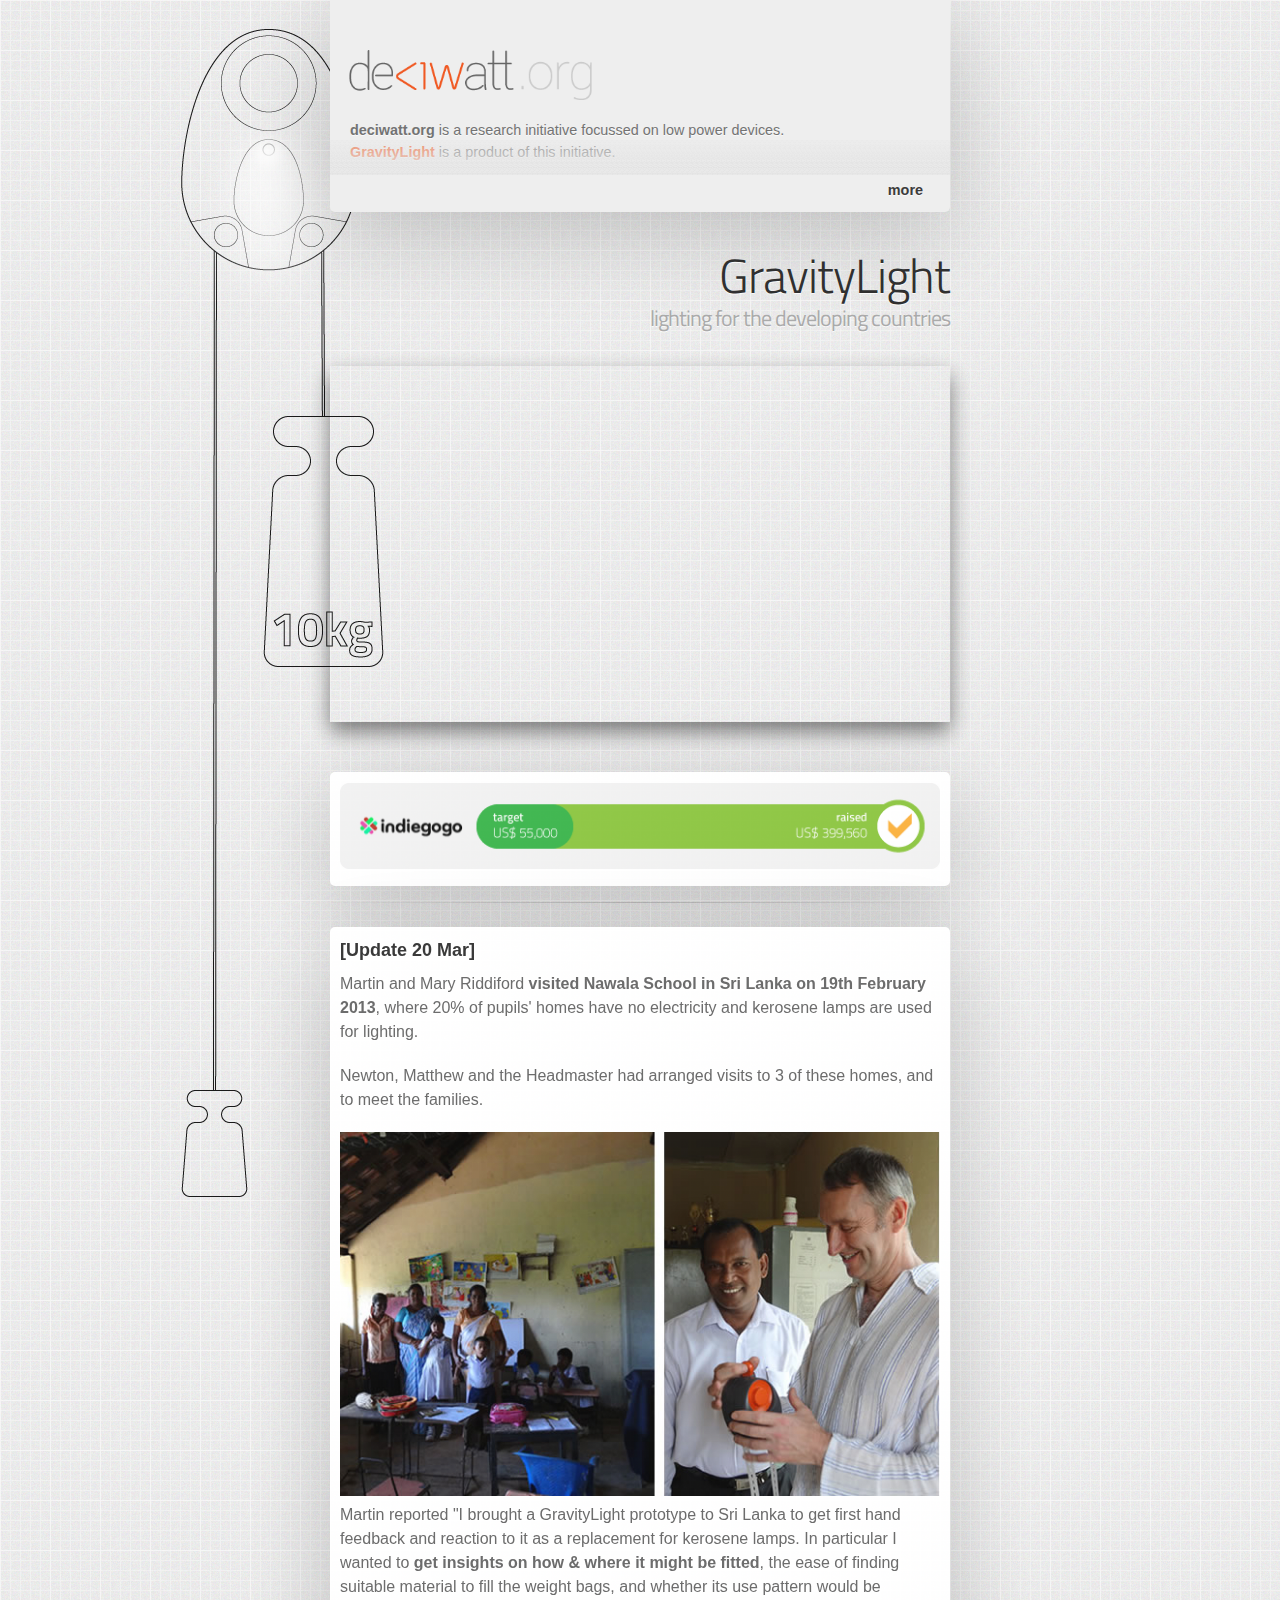
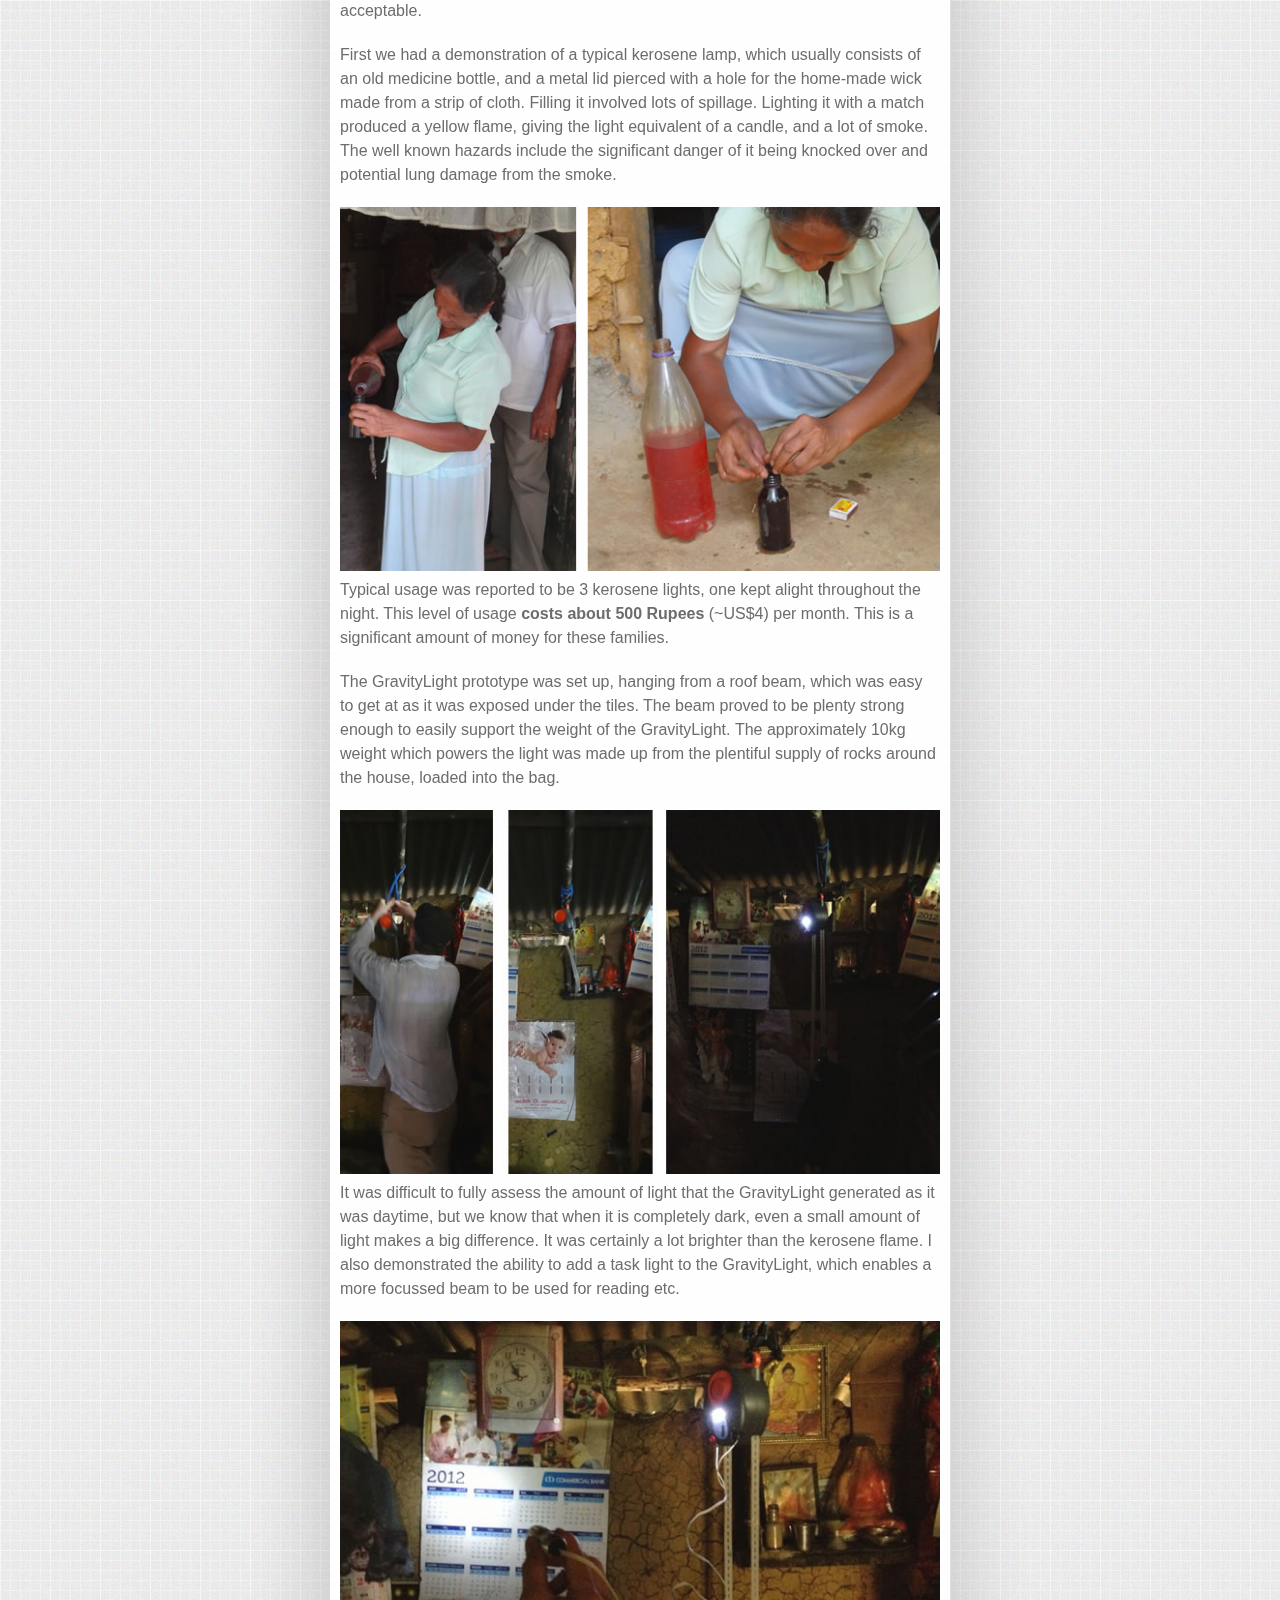
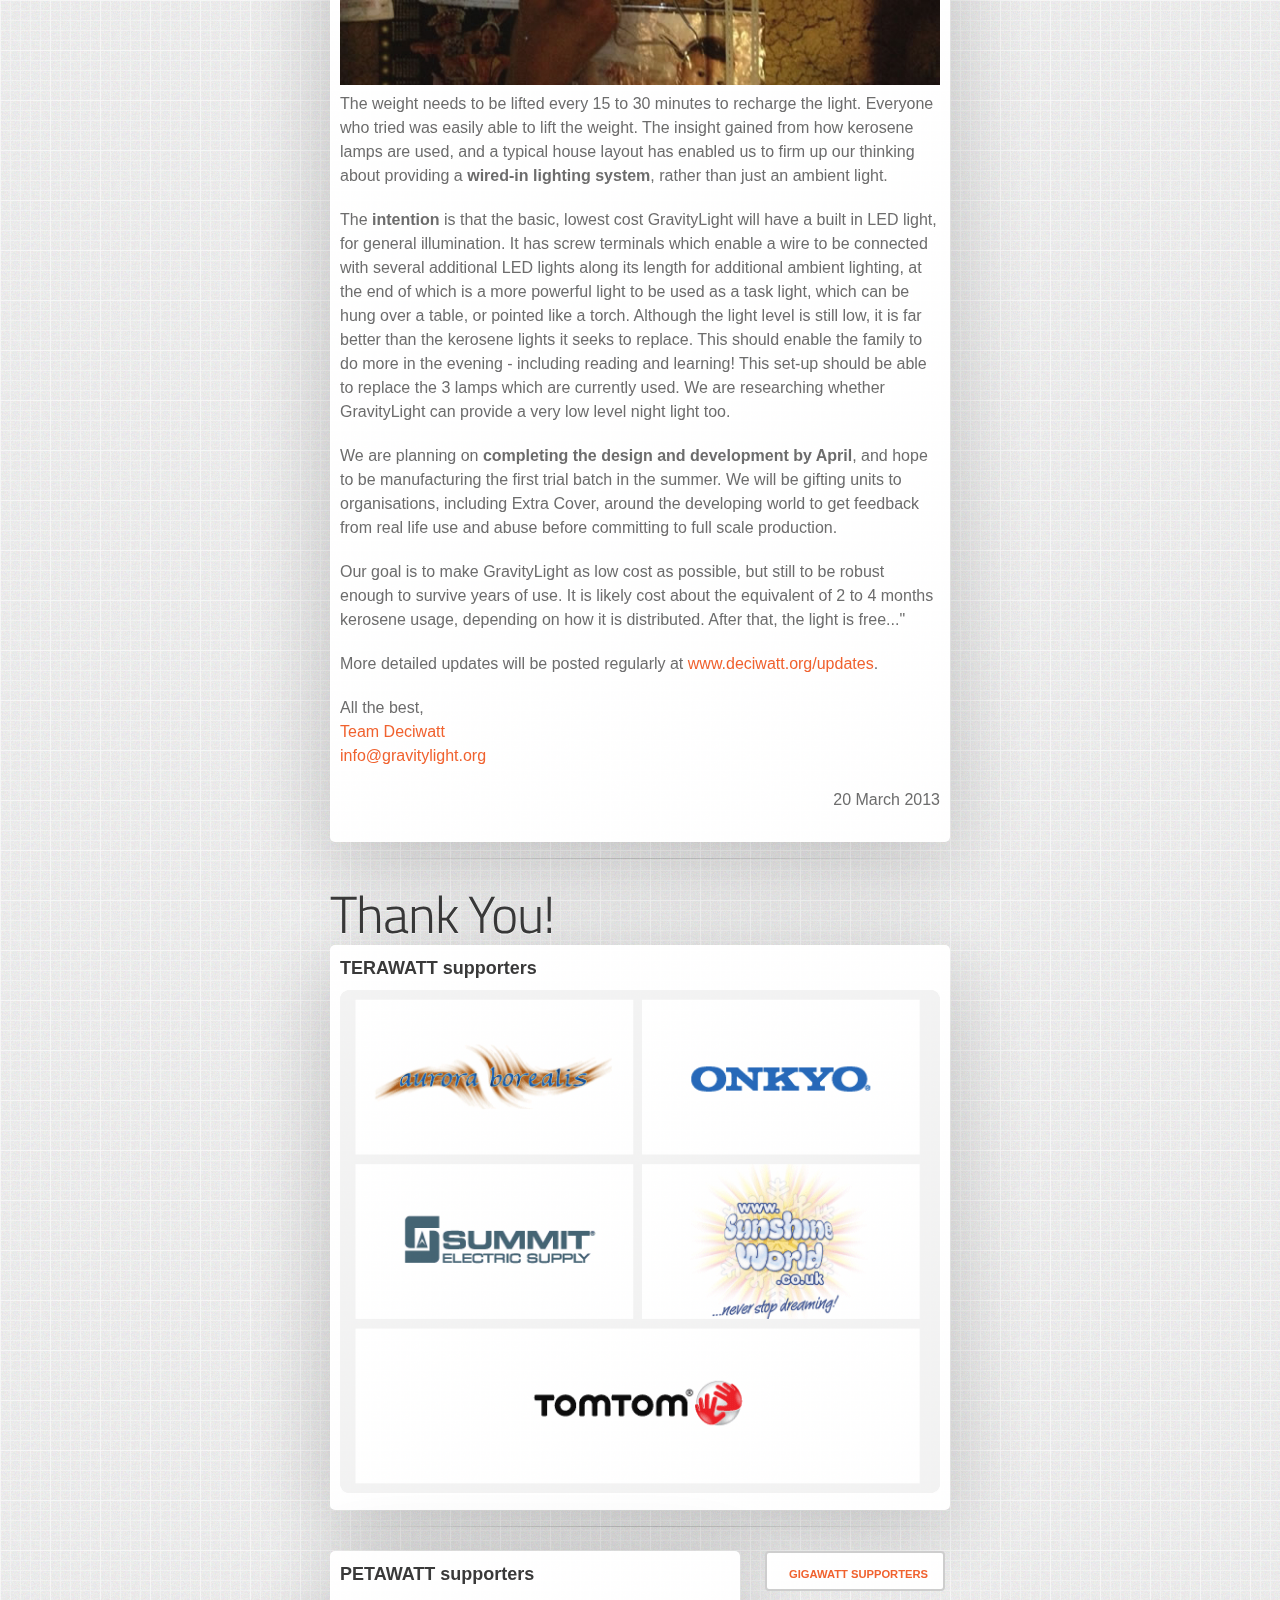
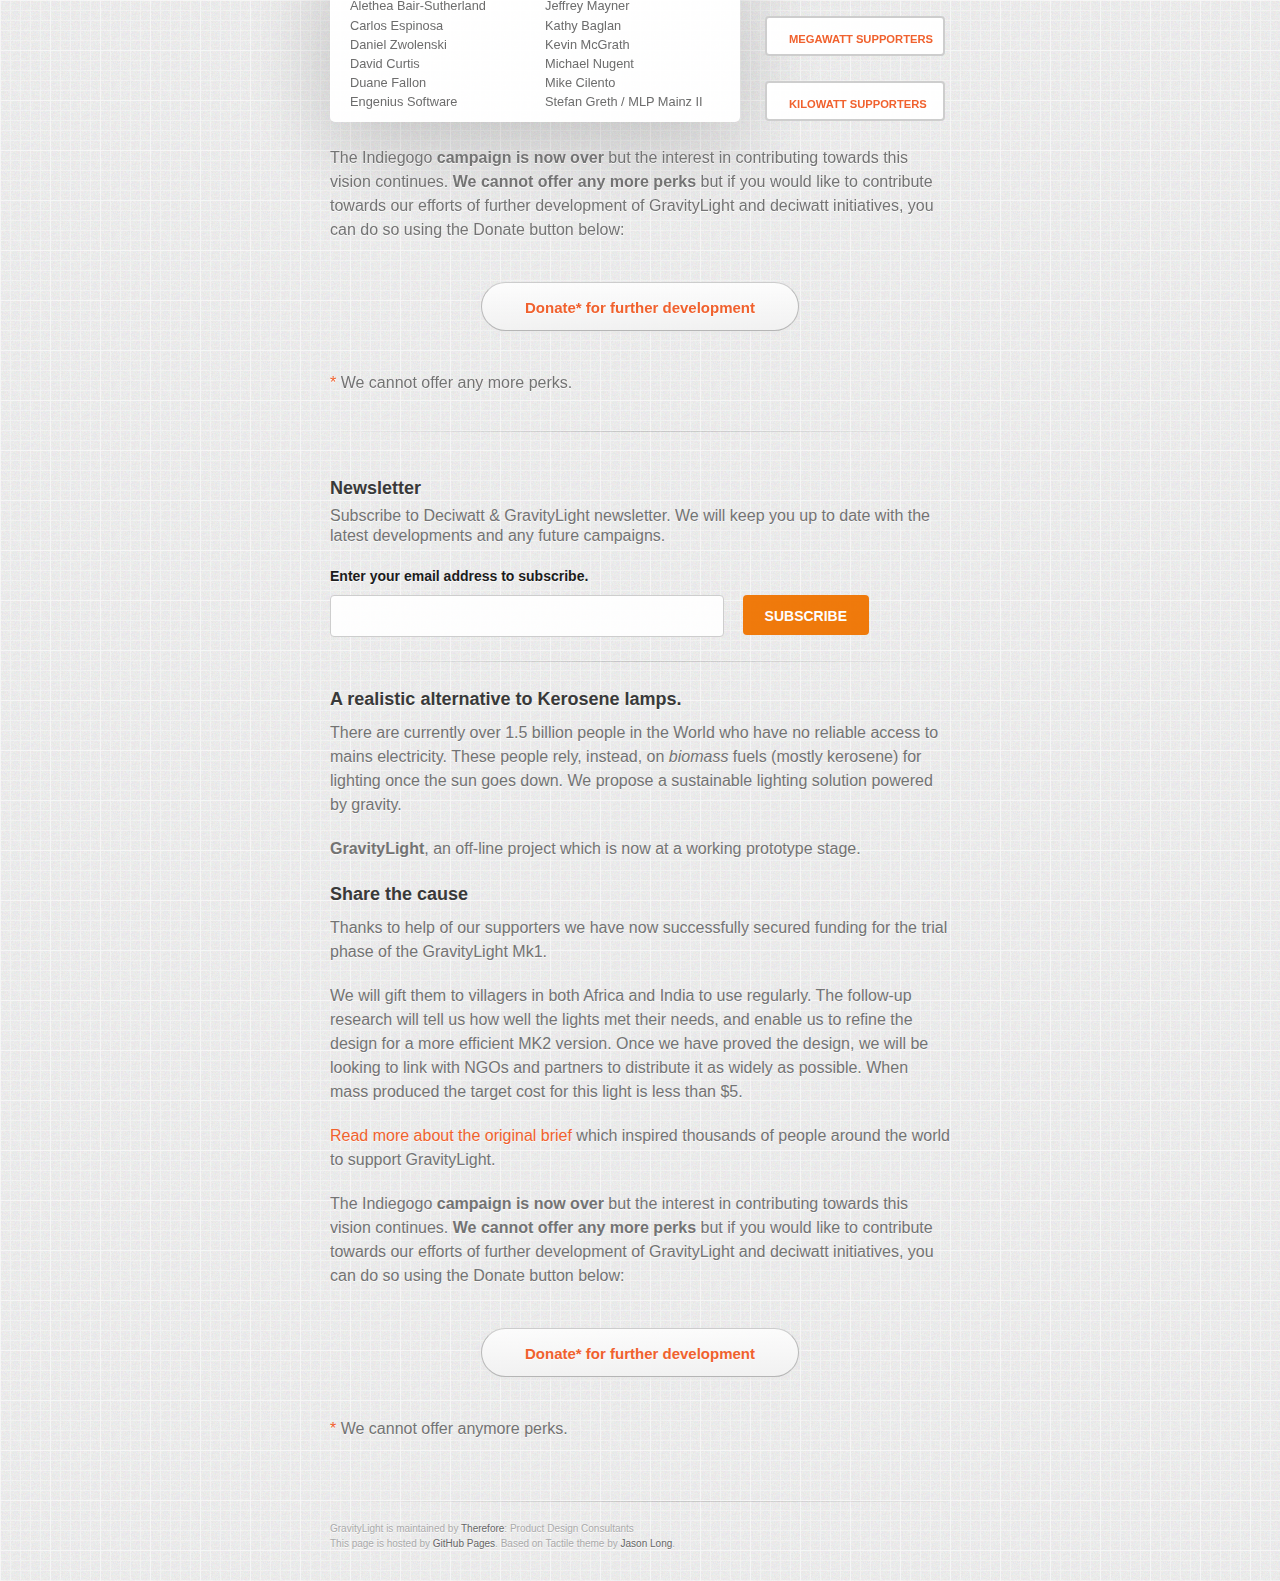
==== index.html @ efeec6ea "in Sri Lanka" ====
<!DOCTYPE html>
<html>
  <head>
    <meta charset='utf-8'>

    <meta name="description" content="There are currently over 1.5 billion people in the World who have no reliable access to mains electricity. GravityLight aims to tackle this problem and with your support it can become reality.">
    <meta name="keywords" content="gravity light, gravitylight, deciwatt, low power, kickstarter, electricity, kerosene, lamp, lighting, light, koomey law, therefore, design">

    <link rel="icon" type="image/png" href="/images/favicon.png" />

    <meta http-equiv="X-UA-Compatible" content="chrome=1">
    <meta name="viewport" content="width=device-width, initial-scale=1, maximum-scale=1">

    <link href='http://fonts.googleapis.com/css?family=Titillium+Web:400,300,600,700' rel='stylesheet' type='text/css'>
    <link rel="stylesheet" type="text/css" href="/stylesheets/stylesheet.css" media="screen" />
    <link rel="stylesheet" type="text/css" href="/stylesheets/pygment_trac.css" media="screen" />
    <link rel="stylesheet" type="text/css" href="/stylesheets/print.css" media="print" />
    <!--[if lt IE 9]>
    <script src="//html5shiv.googlecode.com/svn/trunk/html5.js"></script>
    <![endif]-->
    <title>GravityLight, lighting for the developing countries</title>

    <script type="text/javascript">var switchTo5x=false;</script>
    <script type="text/javascript" src="http://w.sharethis.com/button/buttons.js"></script>
    <script type="text/javascript">stLight.options({publisher: "ur-1943910b-db81-8f7d-c5dc-3d98e5d066e1"});</script>
  </head>

  <body class="bg2">
  <div id="fb-root"></div>
    <script>(function(d, s, id) {
      var js, fjs = d.getElementsByTagName(s)[0];
      if (d.getElementById(id)) return;
      js = d.createElement(s); js.id = id;
      js.src = "//connect.facebook.net/en_GB/all.js#xfbml=1";
      fjs.parentNode.insertBefore(js, fjs);
    }(document, 'script', 'facebook-jssdk'));</script>
    
    <div id="container">
      <div class="inner">
        
        <div id="deciwatt_header">
                <a href="http://www.deciwatt.org"><img src="/images/deciwatt_logo.png" alt="Deciwatt logo" height="50" /></a>
                <section>
                    <div class="expandable">
                        <p><strong>deciwatt.org</strong> is a research initiative focussed on low power devices.<br /><a href="/#gravitylight"><strong>GravityLight</strong></a> is a product of this initiative.</p>
		                <p>We envisage other projects which bring together <span class="underline"><strong>low-power</strong> electronics with <strong>off-grid</strong> energy generation</span> to connect the unconnected. Access to the world's knowledge via the internet, peer to peer communication and education are possible for these people using today's electronics, if built from the ground up.</p>
                        <p><strong>deciwatt.org</strong> is our initiative to try to make this happen through our existing network of clients, and connections to groups who share our hopes for GravityLight.</p>
                        <p><a href="http://therefore.com"><em><strong>therefore</strong></em></a> has over 20 years of experience in designing and developing handheld computing and communication products for a host of pioneers including Psion, Toshiba, NEC, TomTom, Inmarsat, ICO, Sepura, Racal Acoustics, Voller energy etc. We work at the heart of an industry which is driven by Moore's law. However there is another less known parallel trend, called Koomey's law.</p>
                        <blockquote><a href="http://en.wikipedia.org/wiki/Koomey%27s_law">Koomey's law</a> describes a long-term trend in the history of computing hardware. The number of computations per joule of energy dissipated has been doubling approximately every 1.57 years. This trend has been remarkably stable since the 1950s (R2 of over 98%) and has actually been somewhat faster than Moore’s law. Jonathan Koomey articulated the trend as follows: “at a fixed computing load, the amount of battery you need will fall by a factor of two every year and a half.”<sup>[<a href="http://en.wikipedia.org/wiki/Koomey%27s_law">1</a>]</sup></blockquote>
                        <p>Many would say that this trend just keeps pace with the increasing sophistication of computing. However it also has a flip side. It means that relatively simple devices progressively need less energy to run. Similar efficiencies have been seen in radio communication too, opening up the possibility of low cost, off-grid computing and communication equipment. </p>
                        <p>Our vision has evolved from two self-funded projects exploring low power opportunities and solutions for the developing world. The first was the <strong>Talking Stick</strong> project, presented to Cambridge Wireless as a concept to bring communication to the unconnected. The second is <a href="/#gravitylight"><strong>GravityLight</strong></a>, an off-line project which is now at a working prototype stage, seeking funding via Indiegogo.</p>
		        <div class="gradient"></div>
	        </div>
	        <div class="read-more"></div>
                </section>
        </div>

        <header id="gravitylight">
          <h1>GravityLight</h1>
          <h2>lighting for the developing countries</h2>
        </header>

        <section class="clearfix">
            <div class="video">
               <iframe src="http://player.vimeo.com/video/53588182" class="shadow" width="400" height="230" frameborder="0" webkitAllowFullScreen mozallowfullscreen allowFullScreen></iframe>
            </div>
        </section>

        <section class="clearfix notice">
            <img src="/images/indiegogotarget.png" />
        </section>
          <hr>

        <section class="clearfix notice">
            <h3>[Update 20 Mar]</h3>
            <p>Martin and Mary Riddiford <strong>visited Nawala School in Sri Lanka on 19th February 2013</strong>, where 20% of pupils' homes have no electricity and kerosene lamps are used for lighting.</p>

            <p>Newton, Matthew and the Headmaster had arranged visits to 3 of these homes, and to meet the families.</p>
            
            <img src="/images/martin_srilanka01.jpg" />

            <p>Martin reported "I brought a GravityLight prototype to Sri Lanka to get first hand feedback and reaction to it as a replacement for kerosene lamps. In particular I wanted to <strong>get insights on how & where it might be fitted</strong>, the ease of finding suitable material to fill the weight bags, and whether its use pattern would be acceptable. </p>

            <p>First we had a demonstration of a typical kerosene lamp, which usually consists of an old medicine bottle, and a metal lid pierced with a hole for the home-made wick made from a strip of cloth. Filling it involved lots of spillage. Lighting it with a match produced a yellow flame, giving the light equivalent of a candle, and a lot of smoke. The well known hazards include the significant danger of it being knocked over and potential lung damage from the smoke.</p>

            <img src="/images/martin_srilanka02.jpg" />

            <p>Typical usage was reported to be 3 kerosene lights, one kept alight throughout the night. This level of usage <strong>costs about 500 Rupees</strong> (~US$4) per month. This is a significant amount of money for these families.</p>

            <p>The GravityLight prototype was set up, hanging from a roof beam, which was easy to get at as it was exposed under the tiles. The beam proved to be plenty strong enough to easily support the weight of the GravityLight. The approximately 10kg weight which powers the light was made up from the plentiful supply of rocks around the house, loaded into the bag.</p>

            <img src="/images/martin_srilanka03.jpg" />

            <p>It was difficult to fully assess the amount of light that the GravityLight generated as it was daytime, but we know that when it is completely dark, even a small amount of light makes a big difference. It was certainly a lot brighter than the kerosene flame. I also demonstrated the ability to add a task light to the GravityLight, which enables a more focussed beam to be used for reading etc. </p>

            <img src="/images/martin_srilanka04.jpg" />

            <p>The weight needs to be lifted every 15 to 30 minutes to recharge the light. Everyone who tried was easily able to lift the weight. The insight gained from how kerosene lamps are used, and a typical house layout has enabled us to firm up our thinking about providing a <strong>wired-in lighting system</strong>, rather than just an ambient light.</p>

            <p>The <strong>intention</strong> is that the basic, lowest cost GravityLight will have a built in LED light, for general illumination. It has screw terminals which enable a wire to be connected with several additional LED lights along its length for additional ambient lighting, at the end of which is a more powerful light to be used as a task light, which can be hung over a table, or pointed like a torch. Although the light level is still low, it is far better than the kerosene lights it seeks to replace. This should enable the family to do more in the evening - including reading and learning! This set-up should be able to replace the 3 lamps which are currently used. We are researching whether GravityLight can provide a very low level night light too.</p>

            <p>We are planning on <strong>completing the design and development by April</strong>, and hope to be manufacturing the first trial batch in the summer. We will be gifting units to organisations, including Extra Cover, around the developing world to get feedback from real life use and abuse before committing to full scale production.</p>

            <p>Our goal is to make GravityLight as low cost as possible, but still to be robust enough to survive years of use. It is likely cost about the equivalent of 2 to 4 months kerosene usage, depending on how it is distributed. After that, the light is free..."</p>

            <p>More detailed updates will be posted regularly at <a href="/updates/">www.deciwatt.org/updates</a>.</p>

            <p>All the best,<br />
            <a href="mailto:info@gravitylight.org">Team Deciwatt<br />info@gravitylight.org</a><br />
            </p>

            <p style="text-align: right">20 March 2013</p>
        </section>

          <hr>

        <section id="thanks">
          <h1>Thank You!</h1>
        </section>


        <section class="clearfix notice">
            <h3>TERAWATT supporters</h3>
            <img src="/images/terawatts.png" />
        </section>
         <hr>
        <section class="clearfix">
            <div style="width: 390px; float:left;" class="notice">
            <h3>PETAWATT supporters</h3>
                <div class="t2_columns">
                    Alethea Bair-Sutherland	 <br />
                    Carlos Espinosa	 <br />
                    Daniel Zwolenski	 <br />
                    David Curtis	 <br />
                    Duane Fallon	 <br />
                    Engenius Software	 <br />
                    Jeffrey Mayner	 <br />
                    Kathy Baglan	 <br />
                    Kevin McGrath	 <br />
                    Michael Nugent	 <br />
                    Mike Cilento	 <br />
                    Stefan Greth / MLP Mainz II	 <br />

                </div>
            </div>

            <a href="/gigawatt.html#supporters"><button class="button_sub" style="float:right; margin-bottom: 25px; width: 180px; border: 2px solid #CCC; background: #FFF; color: #F15A24; font-size: .7em;" type="submit">GIGAWATT supporters</button></a>
            <a href="/megawatt.html#supporters"><button class="button_sub" style="float:right; margin-bottom: 25px; width: 180px; border: 2px solid #CCC; background: #FFF; color: #F15A24; font-size: .7em;" type="submit">MEGAWATT supporters</button></a>
            <a href="/kilowatt.html#supporters"><button class="button_sub" style="float:right; margin-bottom: 25px; width: 180px; border: 2px solid #CCC; background: #FFF; color: #F15A24; font-size: .7em;" type="submit">KILOWATT supporters</button></a>
        </section>
        
        <section id="buttons" class="clearfix">
           <p>The Indiegogo <strong>campaign is now over</strong> but the interest in contributing towards this vision continues. <strong>We cannot offer any more perks</strong> but if you would like to contribute towards our efforts of further development of GravityLight and deciwatt initiatives, you can do so using the Donate button below:</p>
          <a href="https://www.paypal.com/cgi-bin/webscr?cmd=_s-xclick&hosted_button_id=DQF5HCRWQ7R7Q" class="button" id="donate"><span>Donate* for further development</span></a>
            <p><a href="#">*</a> We cannot offer any more perks.</p>
        </section>

        <hr>

        <section id="subscribe">
            
                <form id="subscribe-form" method="post" action="https://tinyletter.com/thereforedesign">
                    <h3>Newsletter</h3>
                    <p>Subscribe to Deciwatt &amp; GravityLight newsletter. We will keep you up to date with the latest developments and any future campaigns.</p>
                    <label for="email">Enter your email address to subscribe.</label>
                    <div class="email-group">
                        <input type="email" id="email" name="email" value="">
                        <button class="button_sub" type="submit">Subscribe</button>
                    </div>
                    
                    
                </form>
        </section>

        <hr>

        <section>
          <h3>A realistic alternative to Kerosene lamps.</h3>

            <p>There are currently over 1.5 billion people in the World who have no reliable access to mains electricity. These people rely, instead, on <em>biomass</em> fuels (mostly kerosene) for lighting once the sun goes down. We propose a sustainable lighting solution powered by gravity.</p>

            <p><strong>GravityLight</strong>, an off-line project which is now at a working prototype stage.</p>

            <h3>Share the cause</h3>

            <p>Thanks to help of our supporters we have now successfully secured funding for the trial phase of the GravityLight Mk1.</p>
            <p>We will gift them to villagers in both Africa and India to use regularly. The follow-up research will tell us how well the lights met their needs, and enable us to refine the design for a more efficient MK2 version. Once we have proved the design, we will be looking to link with NGOs and partners to distribute it as widely as possible. When mass produced the target cost for this light is less than $5.</p>
            <p><a href="/campaignbrief.html">Read more about the original brief</a> which inspired thousands of people around the world to support GravityLight.</p>

        </section>

        <section id="buttons" class="clearfix">
           <p>The Indiegogo <strong>campaign is now over</strong> but the interest in contributing towards this vision continues. <strong>We cannot offer any more perks</strong> but if you would like to contribute towards our efforts of further development of GravityLight and deciwatt initiatives, you can do so using the Donate button below:</p>
          <a href="https://www.paypal.com/cgi-bin/webscr?cmd=_s-xclick&hosted_button_id=DQF5HCRWQ7R7Q" class="button" id="donate"><span>Donate* for further development</span></a>
          <p><a href="#">*</a> We cannot offer anymore perks.</p>

        </section>


        <footer>
          GravityLight is maintained by <a href="http://therefore.co.uk">Therefore</a>: Product Design Consultants<br>
          This page is hosted by <a href="http://pages.github.com">GitHub Pages</a>. Based on Tactile theme by <a href="http://twitter.com/jasonlong">Jason Long</a>.
        </footer>

        <script type="text/javascript">
                var gaJsHost = (("https:" == document.location.protocol) ? "https://ssl." : "http://www.");
                document.write(unescape("%3Cscript src='" + gaJsHost + "google-analytics.com/ga.js' type='text/javascript'%3E%3C/script%3E"));
                </script>
                <script type="text/javascript">
                try {
                var pageTracker = _gat._getTracker("UA-36327755-1");
                pageTracker._trackPageview();
                } catch(err) {}
        </script>

        <script src="//ajax.googleapis.com/ajax/libs/jquery/1.8.3/jquery.min.js"></script>
        <script src="javascripts/fitvids.js"></script>
        <script>
            $(document).ready(function () {

                function goToByScroll(id) {
                    $('html,body').animate({ scrollTop: $("#" + id).offset().top }, 'slow');
                }

                // Target your .container, .wrapper, .post, etc.
                $(".video").fitVids();


                var slideHeight = 75; // px
	            var defHeight = $('.expandable').height();
	            if(defHeight >= slideHeight){
		            $('.expandable').css('height' , slideHeight + 'px');
		            $('.read-more').append('<a href="#">more</a>');
		            $('.gradient, .read-more').click(function(){
			            var curHeight = $('.expandable').height();
			            if(curHeight == slideHeight){
				            $('.expandable').animate({
				              height: defHeight
				            }, "normal");
				            $('.read-more a').html('Close');
				            $('.gradient').fadeOut();
			            }else{
				            $('.expandable').animate({
				              height: slideHeight
				            }, "normal");
				            $('.read-more a').html('more');
				            $('.gradient').fadeIn();
			            }
			            return false;
		            });
	            }
            });
        </script>

      </div>
    </div>
  </body>
</html>
---- stylesheets/stylesheet.css ----
/* http://meyerweb.com/eric/tools/css/reset/ 
   v2.0 | 20110126
   License: none (public domain)
*/
html, body, div, span, applet, object, iframe,
h1, h2, h3, h4, h5, h6, p, blockquote, pre,
a, abbr, acronym, address, big, cite, code,
del, dfn, em, img, ins, kbd, q, s, samp,
small, strike, strong, sub, sup, tt, var,
b, u, i, center,
dl, dt, dd, ol, ul, li,
fieldset, form, label, legend,
table, caption, tbody, tfoot, thead, tr, th, td,
article, aside, canvas, details, embed, 
figure, figcaption, footer, header, hgroup, 
menu, nav, output, ruby, section, summary,
time, mark, audio, video {
	margin: 0;
	padding: 0;
	border: 0;
	font-size: 100%;
	font: inherit;
	vertical-align: baseline;
}
/* HTML5 display-role reset for older browsers */
article, aside, details, figcaption, figure, 
footer, header, hgroup, menu, nav, section {
	display: block;
}
section {
    opacity: 0.95;
}
body {
	line-height: 1;
}
ol, ul {
	list-style: none;
}
blockquote, q {
	quotes: none;
}
blockquote:before, blockquote:after,
q:before, q:after {
	content: '';
	content: none;
}
table {
	border-collapse: collapse;
	border-spacing: 0;
}

.underline {
    border-bottom: 1px dotted #F15A24;
}

/* LAYOUT STYLES */
body {
  font-size: 1em;
  line-height: 1.5; 
  background: #e7e7e7 url(../images/body-bg.png) 0 0 repeat;
  font-family: 'Helvetica Neue', Helvetica, Arial, serif;
  text-shadow: 0 1px 0 rgba(255, 255, 255, 0.8);
  color: #6d6d6d;
}
.bg2 {
    background: #e7e7e7 url(../images/noisy_grid.png) 0 0 repeat;
}

a {
  color: #F15A24;
}
a:hover {
  color: #333;
}

#deciwatt_header {
    display: block;
    width: 100%;
    padding-top: 50px;
    padding-bottom: 5px;
    background-color: #EEE;
    border-radius: 0 0 5px 5px;
    box-shadow: 0 20px 90px rgba(0,0,0,.2);
    font-size: .9em;
}
#deciwatt_header p.intro { font-size: .7em;}
#deciwatt_header img {
    display: block;
    margin-left: 18px;
}
#deciwatt_header p {
    display: block;
    margin-left: 20px; margin-right: 20px;
    margin-top: 20px;
}
#deciwatt_header blockquote {
    padding: 0 20px;
    padding-left: 40px;
    border: 0px;
}
.notice {
    background-color: rgba(255,255,255,1);
    border-radius: 5px;
    box-shadow: 0 20px 90px rgba(0,0,0,.2);
    padding: 10px;
    color: #666;
    text-shadow: 0px #FFF;
}
.hightlight {
    color: #F15A24;
}
.t2_columns {
    margin: 0 10px 0 10px;
    -moz-column-count: 2;
    -moz-column-gap: 20px;
    -webkit-column-count: 2;
    -webkit-column-gap: 20px;
    column-count: 2;
    column-gap: 20px;
    font-size: .8em;
}
.t3_columns {
    margin: 0 10px 0 10px;
    -moz-column-count: 3;
    -moz-column-gap: 20px;
    -webkit-column-count: 3;
    -webkit-column-gap: 20px;
    column-count: 3;
    column-gap: 20px;
    font-size: .8em;
}
header {
  padding-top: 35px;
  padding-bottom: 25px;
}

header h1 {
  font-family: 'Titillium Web', 'Helvetica Neue', Helvetica, Arial, serif; font-weight: 300;
  letter-spacing: -1px;
  font-size: 48px;
  color: #303030;
  line-height: 1.2;
  text-align: right;
}

header h2 {
  letter-spacing: -1px;
  font-size: 22px;
  color: #aaa;
  line-height: 1.3;
  text-align: right;
  font-family: 'Titillium Web', 'Helvetica Neue', Helvetica, Arial, serif; font-weight: 400;
}

h1 {
  font-family: 'Titillium Web', 'Helvetica Neue', Helvetica, Arial, serif; font-weight: 300;
  letter-spacing: -1px;
  color: #303030;
  line-height: 1.2;
}

#container {
  background: transparent url(../images/highlight-bg.jpg) 50% 0 no-repeat;
  min-height: 595px;
}

#container {
    background: none;
    background: transparent url(../images/gravitylight_lines.png) no-repeat top center;
}

.inner {
  width: 620px;
  margin: 0 auto;
}

#container .inner img {
  max-width: 100%;
}

#downloads {
  margin-bottom: 40px;
}

#buttons {
    margin: 0 auto;
}
a.button {
  -moz-border-radius: 30px;
  -webkit-border-radius: 30px;                     
  border-radius: 30px;
  border-top: solid 1px #cbcbcb;
  border-left: solid 1px #b7b7b7;
  border-right: solid 1px #b7b7b7;
  border-bottom: solid 1px #b3b3b3;
  color:#F15A24;
  line-height: 25px;
  font-weight: bold;
  font-size: 15px;
  padding: 12px 8px 12px 8px;
  display: block;
  margin: 40px auto;
  width: 300px;
  background: #fdfdfd; /* Old browsers */
  background: -moz-linear-gradient(top,  #fdfdfd 0%, #f2f2f2 100%); /* FF3.6+ */
  background: -webkit-gradient(linear, left top, left bottom, color-stop(0%,#fdfdfd), color-stop(100%,#f2f2f2)); /* Chrome,Safari4+ */
  background: -webkit-linear-gradient(top,  #fdfdfd 0%,#f2f2f2 100%); /* Chrome10+,Safari5.1+ */
  background: -o-linear-gradient(top,  #fdfdfd 0%,#f2f2f2 100%); /* Opera 11.10+ */
  background: -ms-linear-gradient(top,  #fdfdfd 0%,#f2f2f2 100%); /* IE10+ */
  background: linear-gradient(top,  #fdfdfd 0%,#f2f2f2 100%); /* W3C */
  filter: progid:DXImageTransform.Microsoft.gradient( startColorstr='#fdfdfd', endColorstr='#f2f2f2',GradientType=0 ); /* IE6-9 */
  -webkit-box-shadow: 10px 10px 5px #888;
  -moz-box-shadow: 10px 10px 5px #888;
  box-shadow: 0px 1px 5px #e8e8e8;
  text-align: center;
}
a.button:hover {
  border-top: solid 1px #b7b7b7;
  border-left: solid 1px #b3b3b3;
  border-right: solid 1px #b3b3b3;
  border-bottom: solid 1px #b3b3b3;
  background: #fafafa; /* Old browsers */
  background: -moz-linear-gradient(top,  #fdfdfd 0%, #f6f6f6 100%); /* FF3.6+ */
  background: -webkit-gradient(linear, left top, left bottom, color-stop(0%,#fdfdfd), color-stop(100%,#f6f6f6)); /* Chrome,Safari4+ */
  background: -webkit-linear-gradient(top,  #fdfdfd 0%,#f6f6f6 100%); /* Chrome10+,Safari5.1+ */
  background: -o-linear-gradient(top,  #fdfdfd 0%,#f6f6f6 100%); /* Opera 11.10+ */
  background: -ms-linear-gradient(top,  #fdfdfd 0%,#f6f6f6 100%); /* IE10+ */
  background: linear-gradient(top,  #fdfdfd 0%,#f6f6f6, 100%); /* W3C */
  filter: progid:DXImageTransform.Microsoft.gradient( startColorstr='#fdfdfd', endColorstr='#f6f6f6',GradientType=0 ); /* IE6-9 */
}

a.button span {
  padding: 0 20px 0 20px;
  display: block;
  height: 23px;
  color: #F15A24;
} a.button:hover > span { color: #303030; }

#download-zip span {
  background: transparent url(../images/zip-icon.png) 12px 50% no-repeat;
}
#download-tar-gz span {
  background: transparent url(../images/tar-gz-icon.png) 12px 50% no-repeat;
}
#view-on-github span {
  background: transparent url(../images/octocat-icon.png) 12px 50% no-repeat;
}
#view-on-github {
  margin-right: 0;
}

code, pre {
  font-family: Monaco, "Bitstream Vera Sans Mono", "Lucida Console", Terminal;
  color: #222;
  margin-bottom: 30px;
  font-size: 14px;
}

code {
  background-color: #f2f2f2;
  border: solid 1px #ddd;
  padding: 0 3px;
}

pre {
  padding: 20px;
  background: #303030;
  color: #f2f2f2;
  text-shadow: none;
  overflow: auto;
}
pre code {
  color: #f2f2f2;
  background-color: #303030;
  border: none;
  padding: 0;
}

ul, ol, dl {
  margin-bottom: 20px;
}


/* COMMON STYLES */

hr {
  height: 1px;
  line-height: 1px;
  margin-top: 1em;
  padding-bottom: 1em;
  border: none;
  background: transparent url('../images/hr.png') 50% 0 no-repeat;
}

strong {
  font-weight: bold;
}

em {
  font-style: italic;
}

table {
  width: 100%;
  border: 1px solid #ebebeb;
}

th {
  font-weight: 500;
}

td {
  border: 1px solid #ebebeb;
  text-align: center; 
  font-weight: 300;
}

form {font:16px/20px 'Helvetica', Arial, sans-serif; display:block; padding:15px 0 10px 0; margin-top:15px;}
            label {clear:both; display:block; margin:8px 0; font-weight:bold; position:relative; line-height:150%; font-family:Helvetica; font-size: 14px; color: #333333;}
            .email-group input {display:block; float:left; width:60%; margin-right:3%; min-width:200px; padding:12px 10px; border:1px solid #ccc; -moz-border-radius:4px; border-radius:4px; -webkit-border-radius:4px; font-size:14px;}
            .email-group .button {width:30%; margin:0; min-width:75px;}
            
            .error, .errorText {margin:5px 0 0 0; padding:10px; font-size:14px; color:#6b0505; background-color:#f4bfbf;}
            .formstatus {margin-bottom:10px;}

            .success {background:#e4f3d4; font-size:14px; color:#5ca000; margin:10px 0; padding:10px; font-family:Georgia, 'Times New Roman', serif;;}
            .success a {color:#5ca000; text-decoration:underline;}

            .rounded {border-radius:4px; -moz-border-radius:4px; -webkit-border-radius:4px;}

            .byline {font-family:'Helvetica Neue', Helvetica, Arial, sans-serif; color:#111111;}
            .description, label, .fake-label {font-family:'Helvetica Neue', Helvetica, Arial, sans-serif; color:#111111;}
            .button_sub {font-family:Helvetica, Arial, sans-serif; color:#FFFFFF; background-color:#F07400;}

            .button_sub, .button-small {display:inline-block; white-space:nowrap; height:40px; line-height:42px; margin:0 5px 0 0; padding:0 22px; text-decoration:none; text-transform:uppercase; text-align:center; font-weight:bold; font-style:normal; font-size:14px; cursor:pointer; border:0; -moz-border-radius:4px; border-radius:4px; -webkit-border-radius:4px; vertical-align:top;}
            .button-small {float:none; display:inline-block; height:auto; line-height:18px !important; padding:2px 15px !important; font-size:11px !important;}
            .button_sub:hover, .button-small:hover{opacity:.8;}


/* GENERAL ELEMENT TYPE STYLES */

h1 {
  font-size: 52px;
} 

h2 {
  font-size: 22px;
  font-weight: bold;
  color: #303030;
  margin-bottom: 8px;
} 

h3 {
  color: #303030;
  font-size: 18px;
  font-weight: bold;
  margin-bottom: 8px;
} 
 
h4 {
  font-size: 16px;
  color: #303030;
  font-weight: bold;
} 

h5 {
  font-size: 1em;
  color: #303030;
} 

h6 {
  font-size: .8em;
  color: #303030;
} 

p {
  font-weight: 300;
  margin-bottom: 20px;
}
 
a {
  text-decoration: none;
}

p a {
  font-weight: 400;
}

blockquote {
    font-size: 0.9em;
    border-left: 10px solid #E9E9E9;
    margin: 30px 0;
    padding: 0 0 0 20px;
    font-family: 'Titillium Web', 'Helvetica Neue', Helvetica, Arial, serif;
    line-height: 1.5em;
    text-align: justify;
}

ul li {
  list-style: disc inside;
  padding-left: 20px;
}

ol li {
  list-style: decimal inside;
  padding-left: 3px;
}

dl dt {
  color: #303030;
}


.expandable {
position: relative;
padding: 0px;
overflow: hidden;
}
.expandable li {
    font-size: .9em;
}
.expandable h3 {
    color: #333;
}
.gradient {
width:100%;
height:35px;
background:url(../images/bg-gradient.png) repeat-x;
position:absolute;
bottom:0;
left:0;
cursor: pointer;
}
.read-more {
padding:5px;
color:#333;
cursor: pointer;
text-align: right;
}
.read-more a {
padding-right:22px;
background:url(images/icon-arrow.gif) no-repeat 100% 50%;
font-weight:bold;
text-decoration:none;
color:#333;
}
.read-more a:hover {color:#000;}

#float {
    position: fixed;
    margin-left: 640px;
    width: 224px;
    top: 160px;
    text-align: center;
}

footer {
  background: transparent url('../images/hr.png') 0 0 no-repeat;
  margin-top: 40px;
  padding-top: 20px;
  padding-bottom: 30px;
  font-size: 10px;
  color: #aaa;
}

footer a {
  color: #666;
}
footer a:hover {
  color: #444;
}

.soc-btn {
    padding: 3px 0px;
    font-size: 12px;
    margin-bottom: 10px;
    margin-right: 6px;
    text-decoration: none;
    color: #FFF;
    font-weight: bold;
    display: block;
    text-align: center;
    text-shadow: none;
    border-radius: 3px;
    float: left;
    width: 70px;
}
a.fb {
    background-color: #3B5998!important;
}
a.tw {
    background-color: #1daced!important;
}
a.gp {
    background-color: #DB4A39!important;
    margin-right: 0;
}

/* MISC */
.clearfix:after {
  clear: both;
  content: '.';
  display: block;
  visibility: hidden;
  height: 0;
}

.clearfix {display: inline-block;}
* html .clearfix {height: 1%;}
.clearfix {display: block;}

/* #Media Queries
================================================== */

/* Smaller than standard 960 (devices and browsers) */
@media only screen and (max-width: 959px) {}

/* Tablet Portrait size to standard 960 (devices and browsers) */
@media only screen and (min-width: 768px) and (max-width: 959px) {}

/* All Mobile Sizes (devices and browser) */
@media only screen and (max-width: 767px) {
  header {
    padding-top: 10px;
    padding-bottom: 10px;
  }
  #downloads {
    margin-bottom: 25px;
  }
  #download-zip, #download-tar-gz {
    display: none;
  }
  .inner {
    width: 94%;
    margin: 0 auto;
  }
}

/* Mobile Landscape Size to Tablet Portrait (devices and browsers) */
@media only screen and (min-width: 480px) and (max-width: 767px) {}

/* Mobile Portrait Size to Mobile Landscape Size (devices and browsers) */
@media only screen and (max-width: 479px) {}

.shadow {
    box-shadow: 0 10px 20px rgba(0,0,0,.5);
}
    .video { margin: 0 0 50px 0; }
---- stylesheets/pygment_trac.css ----
.highlight  { background: #ffffff; }
.highlight .c { color: #999988; font-style: italic } /* Comment */
.highlight .err { color: #a61717; background-color: #e3d2d2 } /* Error */
.highlight .k { font-weight: bold } /* Keyword */
.highlight .o { font-weight: bold } /* Operator */
.highlight .cm { color: #999988; font-style: italic } /* Comment.Multiline */
.highlight .cp { color: #999999; font-weight: bold } /* Comment.Preproc */
.highlight .c1 { color: #999988; font-style: italic } /* Comment.Single */
.highlight .cs { color: #999999; font-weight: bold; font-style: italic } /* Comment.Special */
.highlight .gd { color: #000000; background-color: #ffdddd } /* Generic.Deleted */
.highlight .gd .x { color: #000000; background-color: #ffaaaa } /* Generic.Deleted.Specific */
.highlight .ge { font-style: italic } /* Generic.Emph */
.highlight .gr { color: #aa0000 } /* Generic.Error */
.highlight .gh { color: #999999 } /* Generic.Heading */
.highlight .gi { color: #000000; background-color: #ddffdd } /* Generic.Inserted */
.highlight .gi .x { color: #000000; background-color: #aaffaa } /* Generic.Inserted.Specific */
.highlight .go { color: #888888 } /* Generic.Output */
.highlight .gp { color: #555555 } /* Generic.Prompt */
.highlight .gs { font-weight: bold } /* Generic.Strong */
.highlight .gu { color: #800080; font-weight: bold; } /* Generic.Subheading */
.highlight .gt { color: #aa0000 } /* Generic.Traceback */
.highlight .kc { font-weight: bold } /* Keyword.Constant */
.highlight .kd { font-weight: bold } /* Keyword.Declaration */
.highlight .kn { font-weight: bold } /* Keyword.Namespace */
.highlight .kp { font-weight: bold } /* Keyword.Pseudo */
.highlight .kr { font-weight: bold } /* Keyword.Reserved */
.highlight .kt { color: #445588; font-weight: bold } /* Keyword.Type */
.highlight .m { color: #009999 } /* Literal.Number */
.highlight .s { color: #d14 } /* Literal.String */
.highlight .na { color: #008080 } /* Name.Attribute */
.highlight .nb { color: #0086B3 } /* Name.Builtin */
.highlight .nc { color: #445588; font-weight: bold } /* Name.Class */
.highlight .no { color: #008080 } /* Name.Constant */
.highlight .ni { color: #800080 } /* Name.Entity */
.highlight .ne { color: #990000; font-weight: bold } /* Name.Exception */
.highlight .nf { color: #990000; font-weight: bold } /* Name.Function */
.highlight .nn { color: #555555 } /* Name.Namespace */
.highlight .nt { color: #000080 } /* Name.Tag */
.highlight .nv { color: #008080 } /* Name.Variable */
.highlight .ow { font-weight: bold } /* Operator.Word */
.highlight .w { color: #bbbbbb } /* Text.Whitespace */
.highlight .mf { color: #009999 } /* Literal.Number.Float */
.highlight .mh { color: #009999 } /* Literal.Number.Hex */
.highlight .mi { color: #009999 } /* Literal.Number.Integer */
.highlight .mo { color: #009999 } /* Literal.Number.Oct */
.highlight .sb { color: #d14 } /* Literal.String.Backtick */
.highlight .sc { color: #d14 } /* Literal.String.Char */
.highlight .sd { color: #d14 } /* Literal.String.Doc */
.highlight .s2 { color: #d14 } /* Literal.String.Double */
.highlight .se { color: #d14 } /* Literal.String.Escape */
.highlight .sh { color: #d14 } /* Literal.String.Heredoc */
.highlight .si { color: #d14 } /* Literal.String.Interpol */
.highlight .sx { color: #d14 } /* Literal.String.Other */
.highlight .sr { color: #009926 } /* Literal.String.Regex */
.highlight .s1 { color: #d14 } /* Literal.String.Single */
.highlight .ss { color: #990073 } /* Literal.String.Symbol */
.highlight .bp { color: #999999 } /* Name.Builtin.Pseudo */
.highlight .vc { color: #008080 } /* Name.Variable.Class */
.highlight .vg { color: #008080 } /* Name.Variable.Global */
.highlight .vi { color: #008080 } /* Name.Variable.Instance */
.highlight .il { color: #009999 } /* Literal.Number.Integer.Long */

.type-csharp .highlight .k { color: #0000FF }
.type-csharp .highlight .kt { color: #0000FF }
.type-csharp .highlight .nf { color: #000000; font-weight: normal }
.type-csharp .highlight .nc { color: #2B91AF }
.type-csharp .highlight .nn { color: #000000 }
.type-csharp .highlight .s { color: #A31515 }
.type-csharp .highlight .sc { color: #A31515 }
---- stylesheets/print.css ----
html, body, div, span, applet, object, iframe,
h1, h2, h3, h4, h5, h6, p, blockquote, pre,
a, abbr, acronym, address, big, cite, code,
del, dfn, em, img, ins, kbd, q, s, samp,
small, strike, strong, sub, sup, tt, var,
b, u, i, center,
dl, dt, dd, ol, ul, li,
fieldset, form, label, legend,
table, caption, tbody, tfoot, thead, tr, th, td,
article, aside, canvas, details, embed, 
figure, figcaption, footer, header, hgroup, 
menu, nav, output, ruby, section, summary,
time, mark, audio, video {
  margin: 0;
  padding: 0;
  border: 0;
  font-size: 100%;
  font: inherit;
  vertical-align: baseline;
}
/* HTML5 display-role reset for older browsers */
article, aside, details, figcaption, figure, 
footer, header, hgroup, menu, nav, section {
  display: block;
}
body {
  line-height: 1;
}
ol, ul {
  list-style: none;
}
blockquote, q {
  quotes: none;
}
blockquote:before, blockquote:after,
q:before, q:after {
  content: '';
  content: none;
}
table {
  border-collapse: collapse;
  border-spacing: 0;
}
body {
  font-size: 13px;
  line-height: 1.5; 
  font-family: 'Helvetica Neue', Helvetica, Arial, serif;
  color: #000;
}

a {
  color: #d5000d;
  font-weight: bold;
}

header {
  padding-top: 35px;
  padding-bottom: 10px;
}

header h1 {
  font-weight: bold;
  letter-spacing: -1px;
  font-size: 48px;
  color: #303030;
  line-height: 1.2;
}

header h2 {
  letter-spacing: -1px;
  font-size: 24px;
  color: #aaa;
  font-weight: normal;
  line-height: 1.3;
}
#downloads {
  display: none;
}
#main_content {
  padding-top: 20px;
}

code, pre {
  font-family: Monaco, "Bitstream Vera Sans Mono", "Lucida Console", Terminal;
  color: #222;
  margin-bottom: 30px;
  font-size: 12px;
}

code {
  padding: 0 3px;
}

pre {
  border: solid 1px #ddd;
  padding: 20px;
  overflow: auto;
}
pre code {
  padding: 0;
}

ul, ol, dl {
  margin-bottom: 20px;
}


/* COMMON STYLES */

table {
  width: 100%;
  border: 1px solid #ebebeb;
}

th {
  font-weight: 500;
}

td {
  border: 1px solid #ebebeb;
  text-align: center; 
  font-weight: 300;
}

form {
  background: #f2f2f2;
  padding: 20px;
  
}


/* GENERAL ELEMENT TYPE STYLES */

h1 {
  font-size: 2.8em;
} 

h2 {
  font-size: 22px;
  font-weight: bold;
  color: #303030;
  margin-bottom: 8px;
} 

h3 {
  color: #d5000d;
  font-size: 18px;
  font-weight: bold;
  margin-bottom: 8px;
} 
 
h4 {
  font-size: 16px;
  color: #303030;
  font-weight: bold;
} 

h5 {
  font-size: 1em;
  color: #303030;
} 

h6 {
  font-size: .8em;
  color: #303030;
} 

p {
  font-weight: 300;
  margin-bottom: 20px;
}
 
a {
  text-decoration: none;
}

p a {
  font-weight: 400;
}

blockquote {
  font-size: 1.6em;
  border-left: 10px solid #e9e9e9;
  margin-bottom: 20px;
  padding: 0 0 0 30px;
}

ul li {
  list-style: disc inside;
  padding-left: 20px;
}

ol li {
  list-style: decimal inside;
  padding-left: 3px;
}

dl dd {
  font-style: italic;
  font-weight: 100;
}

footer {
  margin-top: 40px;
  padding-top: 20px;
  padding-bottom: 30px;
  font-size: 13px;
  color: #aaa;
}

footer a {
  color: #666;
}

/* MISC */
.clearfix:after {
  clear: both;
  content: '.';
  display: block;
  visibility: hidden;
  height: 0;
}

.clearfix {display: inline-block;}
* html .clearfix {height: 1%;}
.clearfix {display: block;}
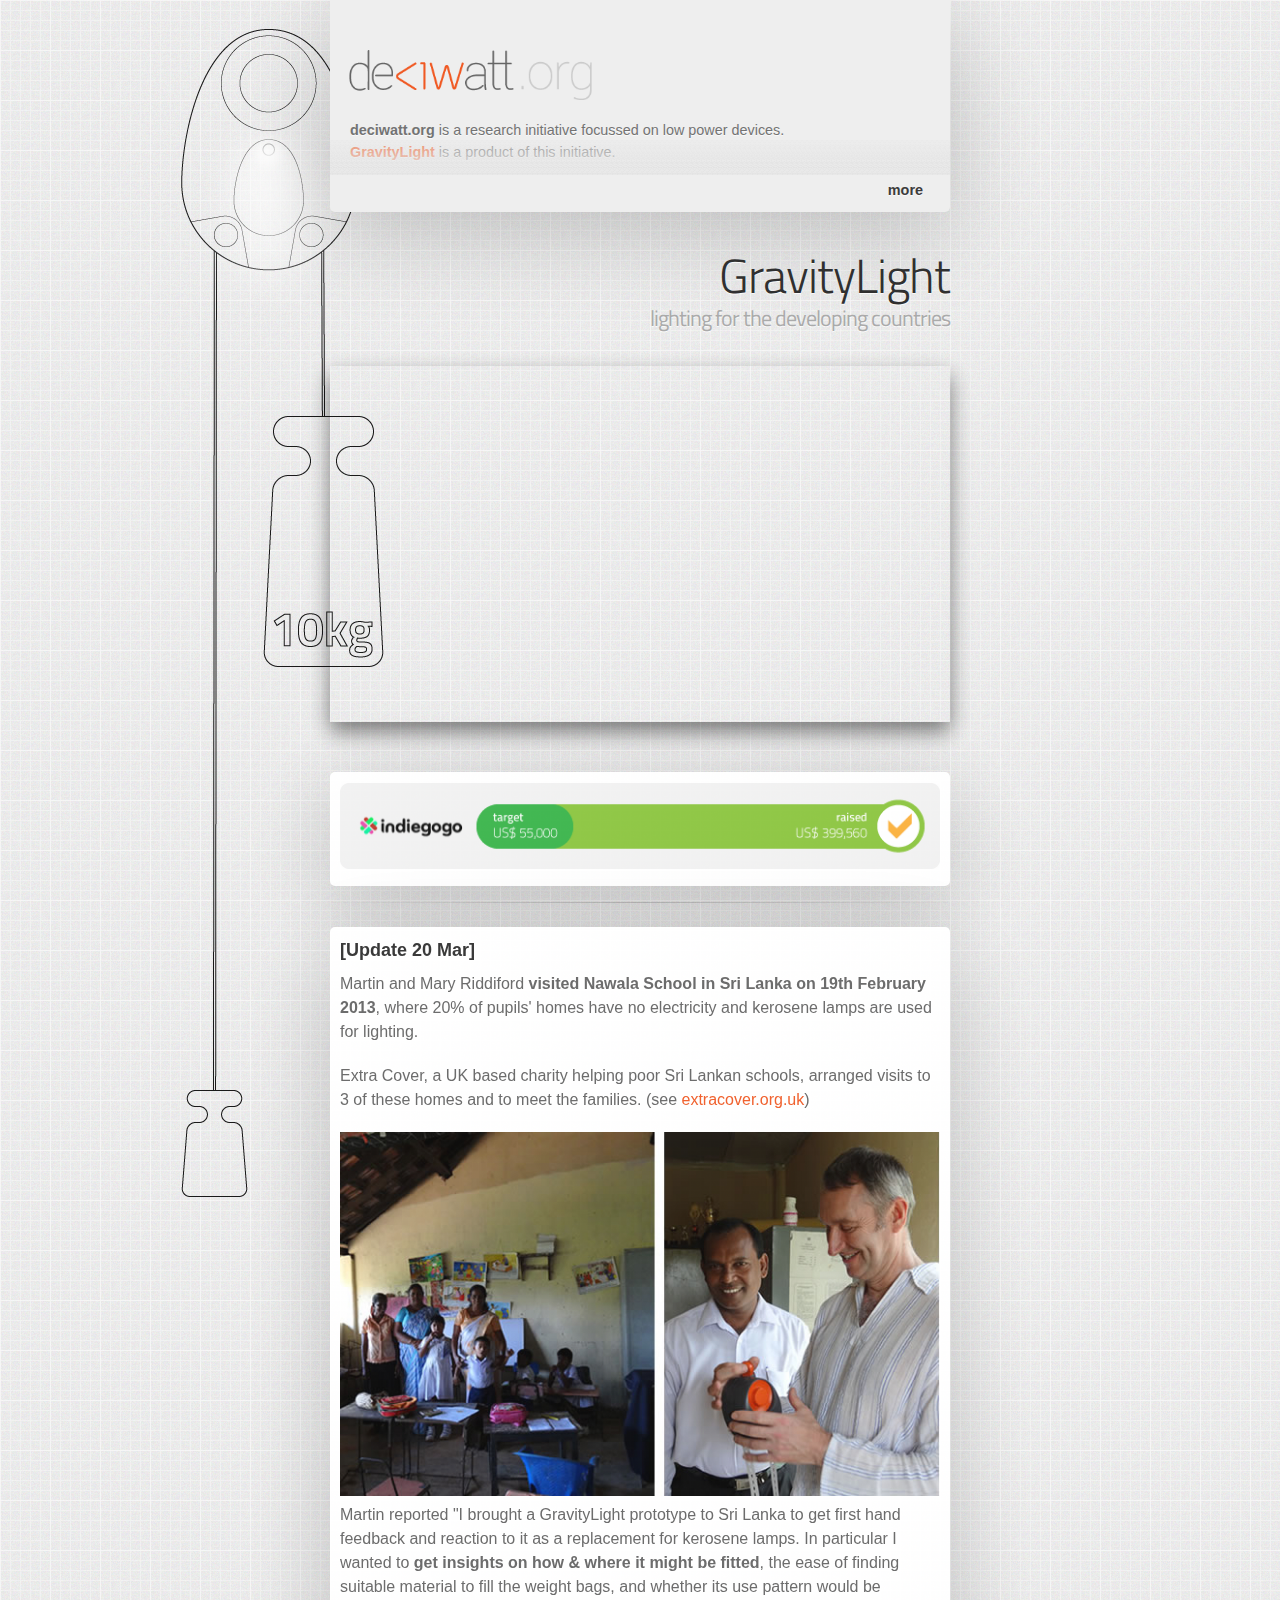
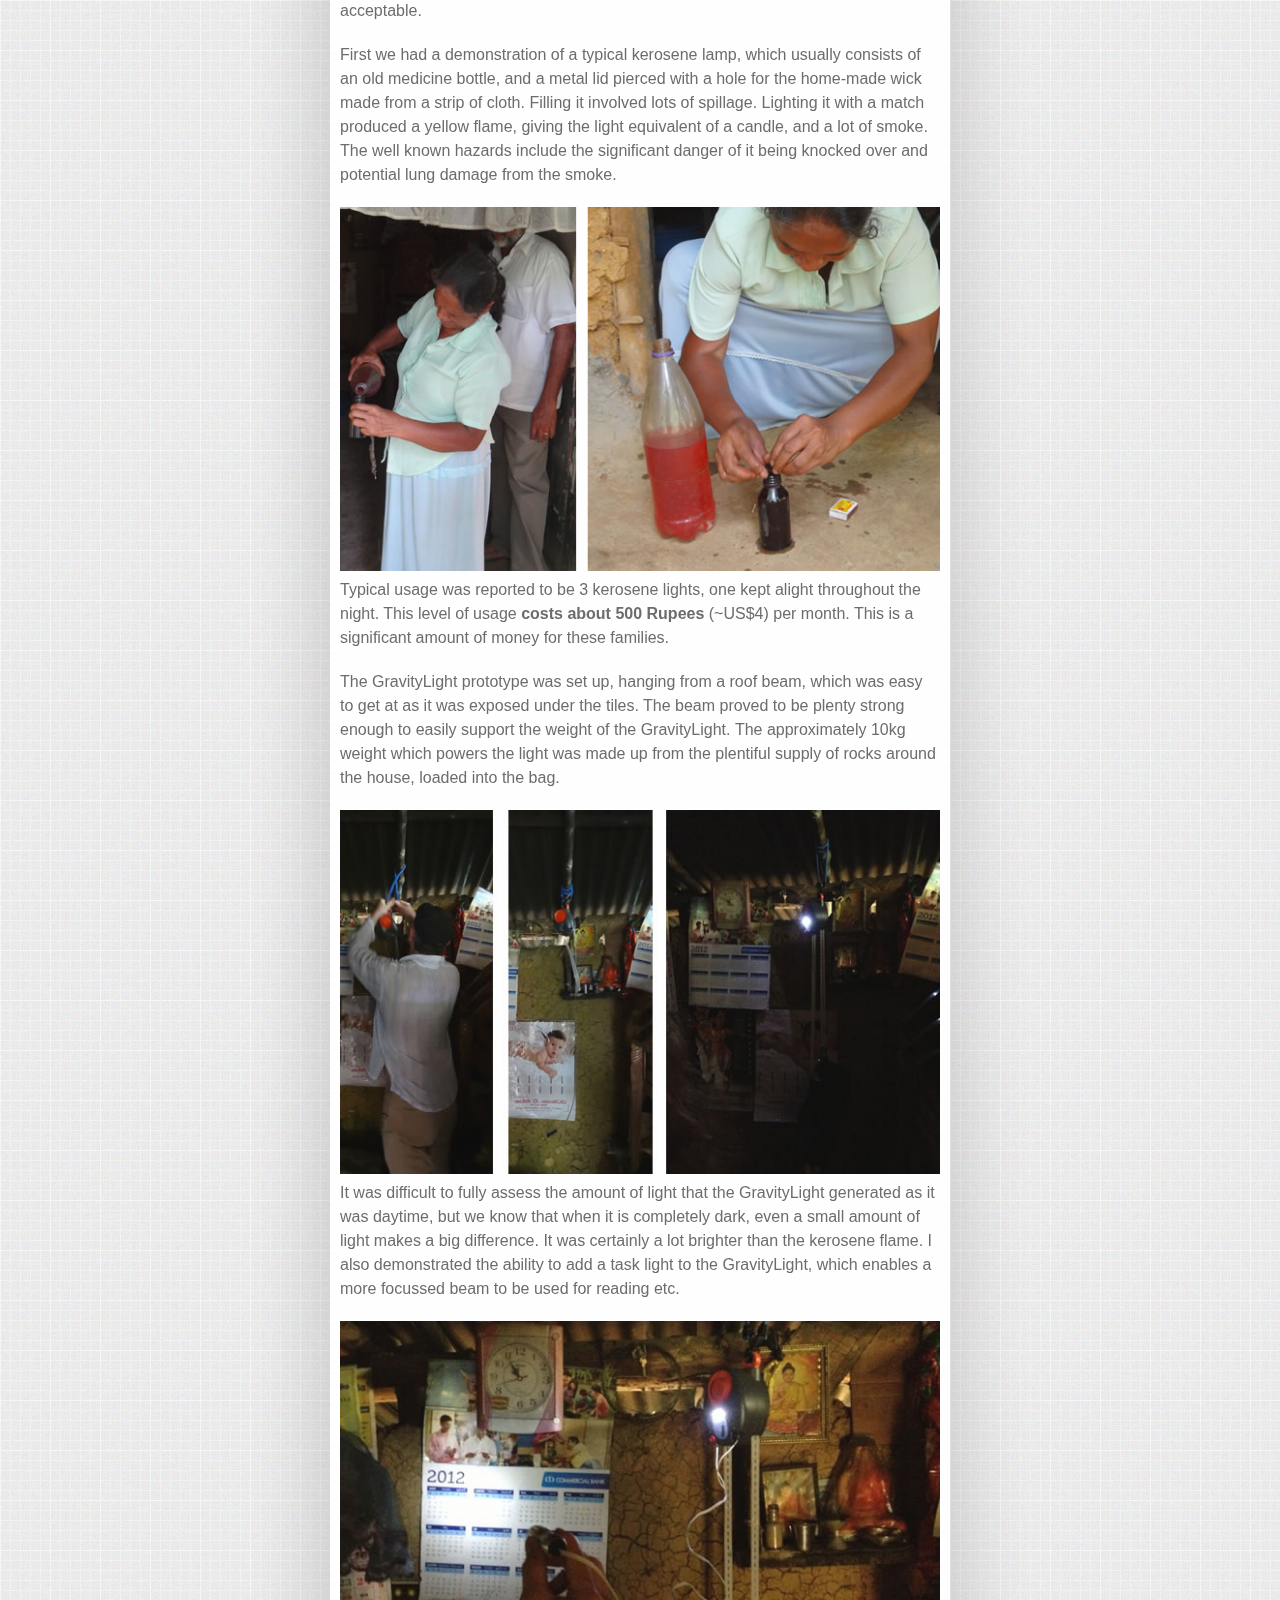
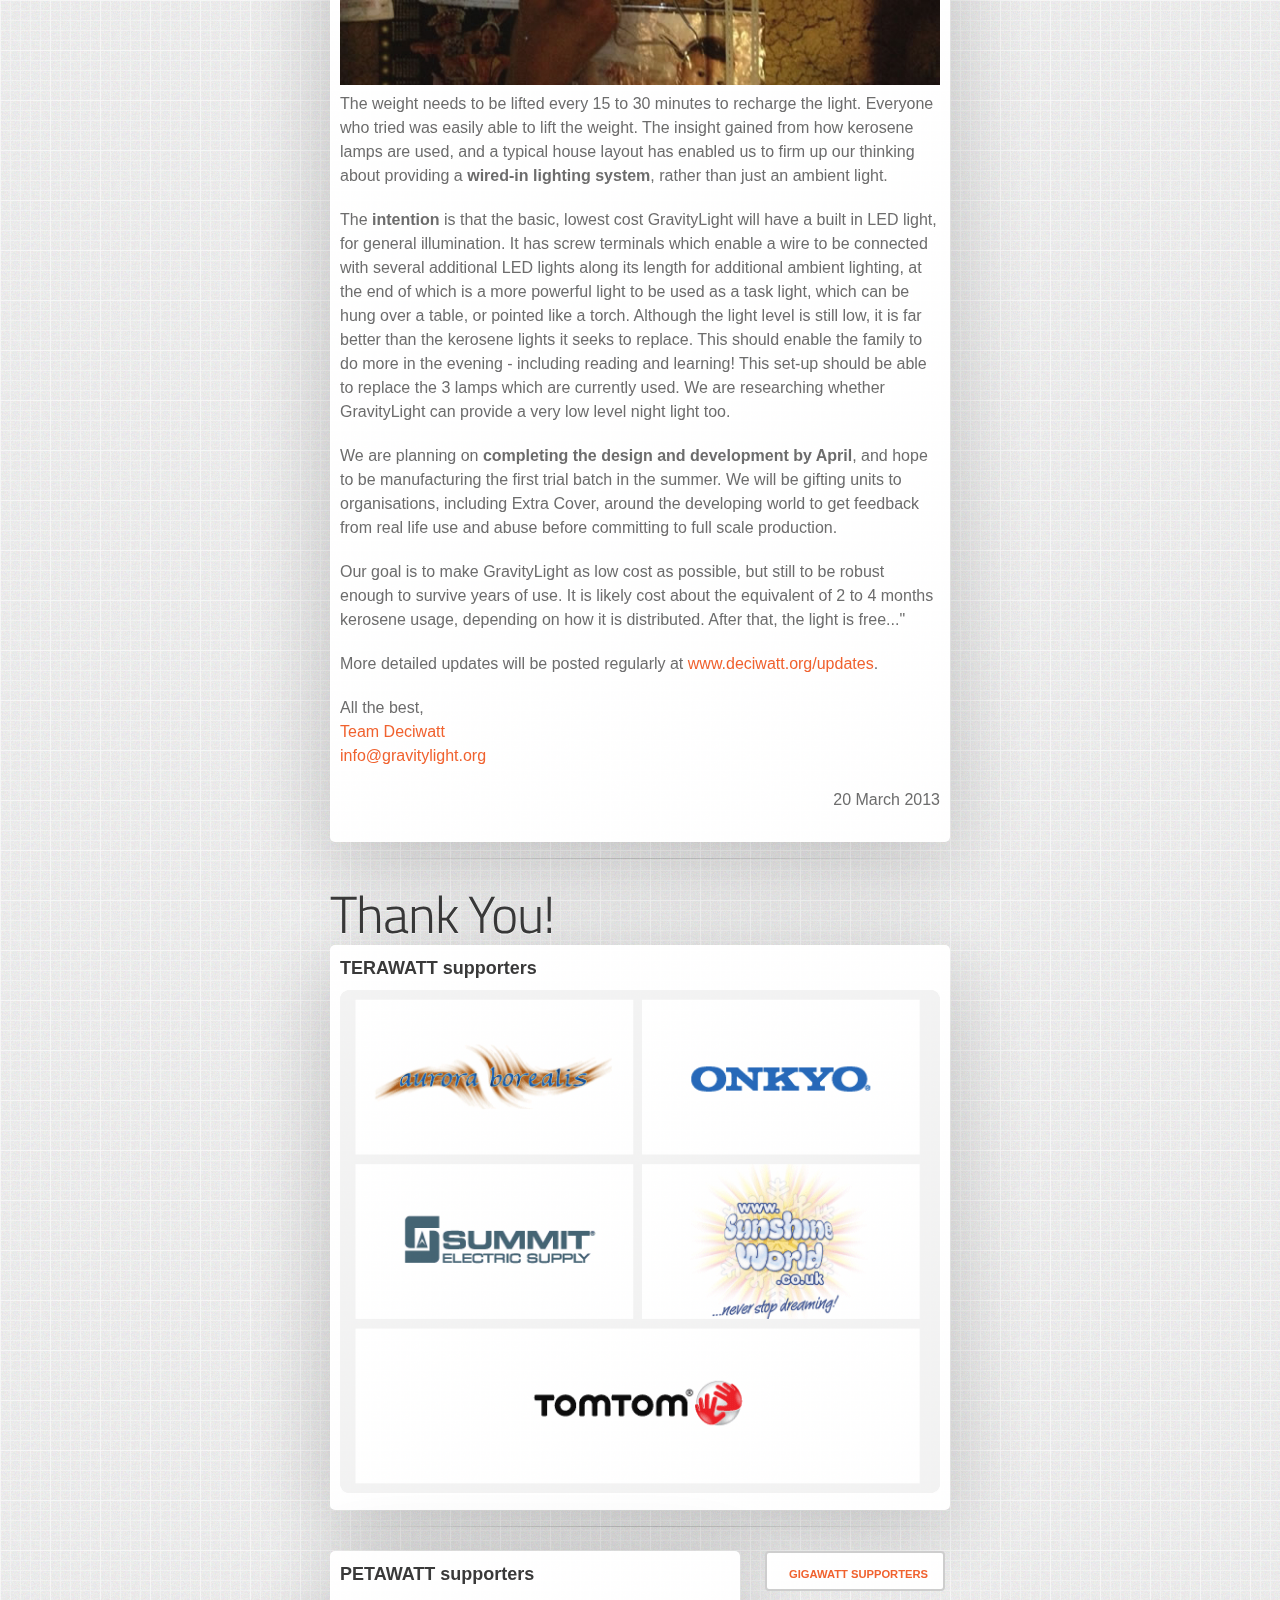
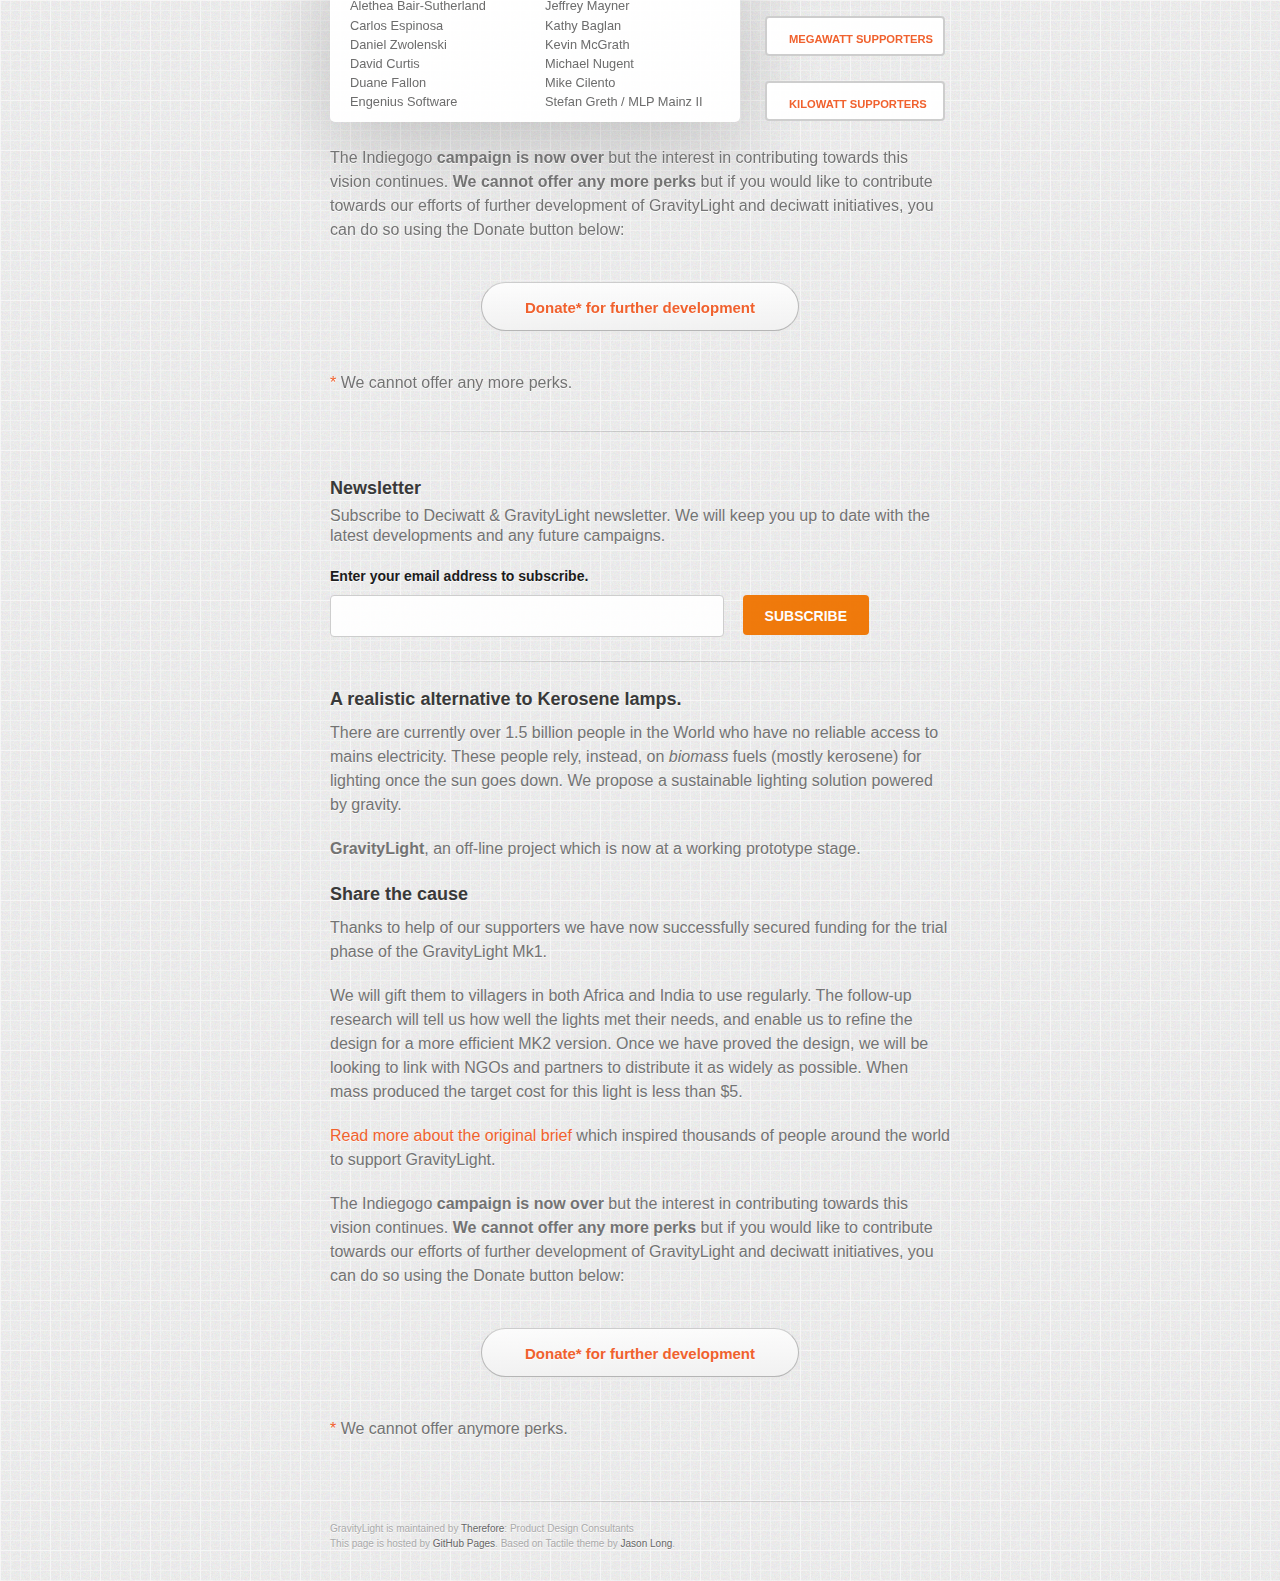
==== commit 79883cbb: "fix quote" ====
--- a/index.html
+++ b/index.html
@@ -75,7 +75,7 @@
             <h3>[Update 20 Mar]</h3>
             <p>Martin and Mary Riddiford <strong>visited Nawala School in Sri Lanka on 19th February 2013</strong>, where 20% of pupils' homes have no electricity and kerosene lamps are used for lighting.</p>
 
-            <p>Newton, Matthew and the Headmaster had arranged visits to 3 of these homes, and to meet the families.</p>
+            <p>Extra Cover, a UK based charity helping poor Sri Lankan schools, arranged visits to 3 of these homes and to meet the families. (see <a href="http://www.extracover.org.uk">extracover.org.uk</a>)</p>
             
             <img src="/images/martin_srilanka01.jpg" />
 
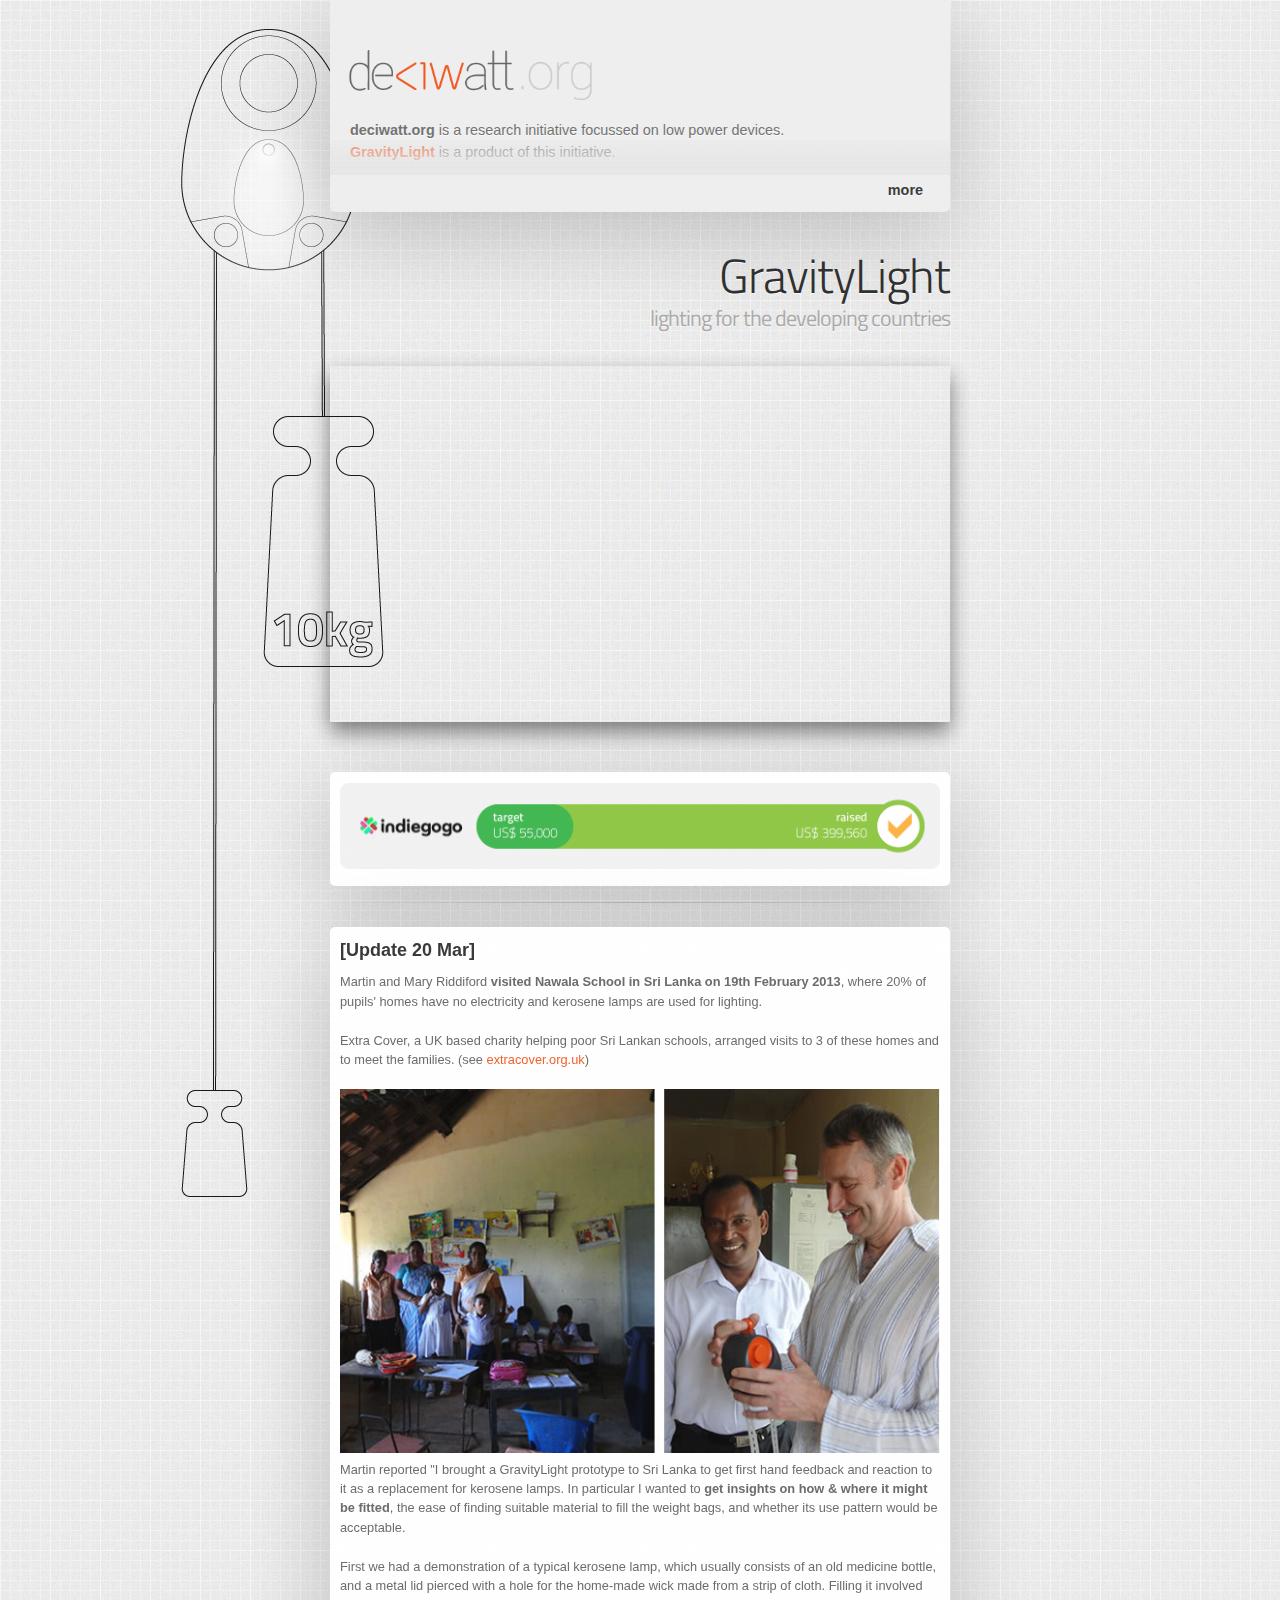
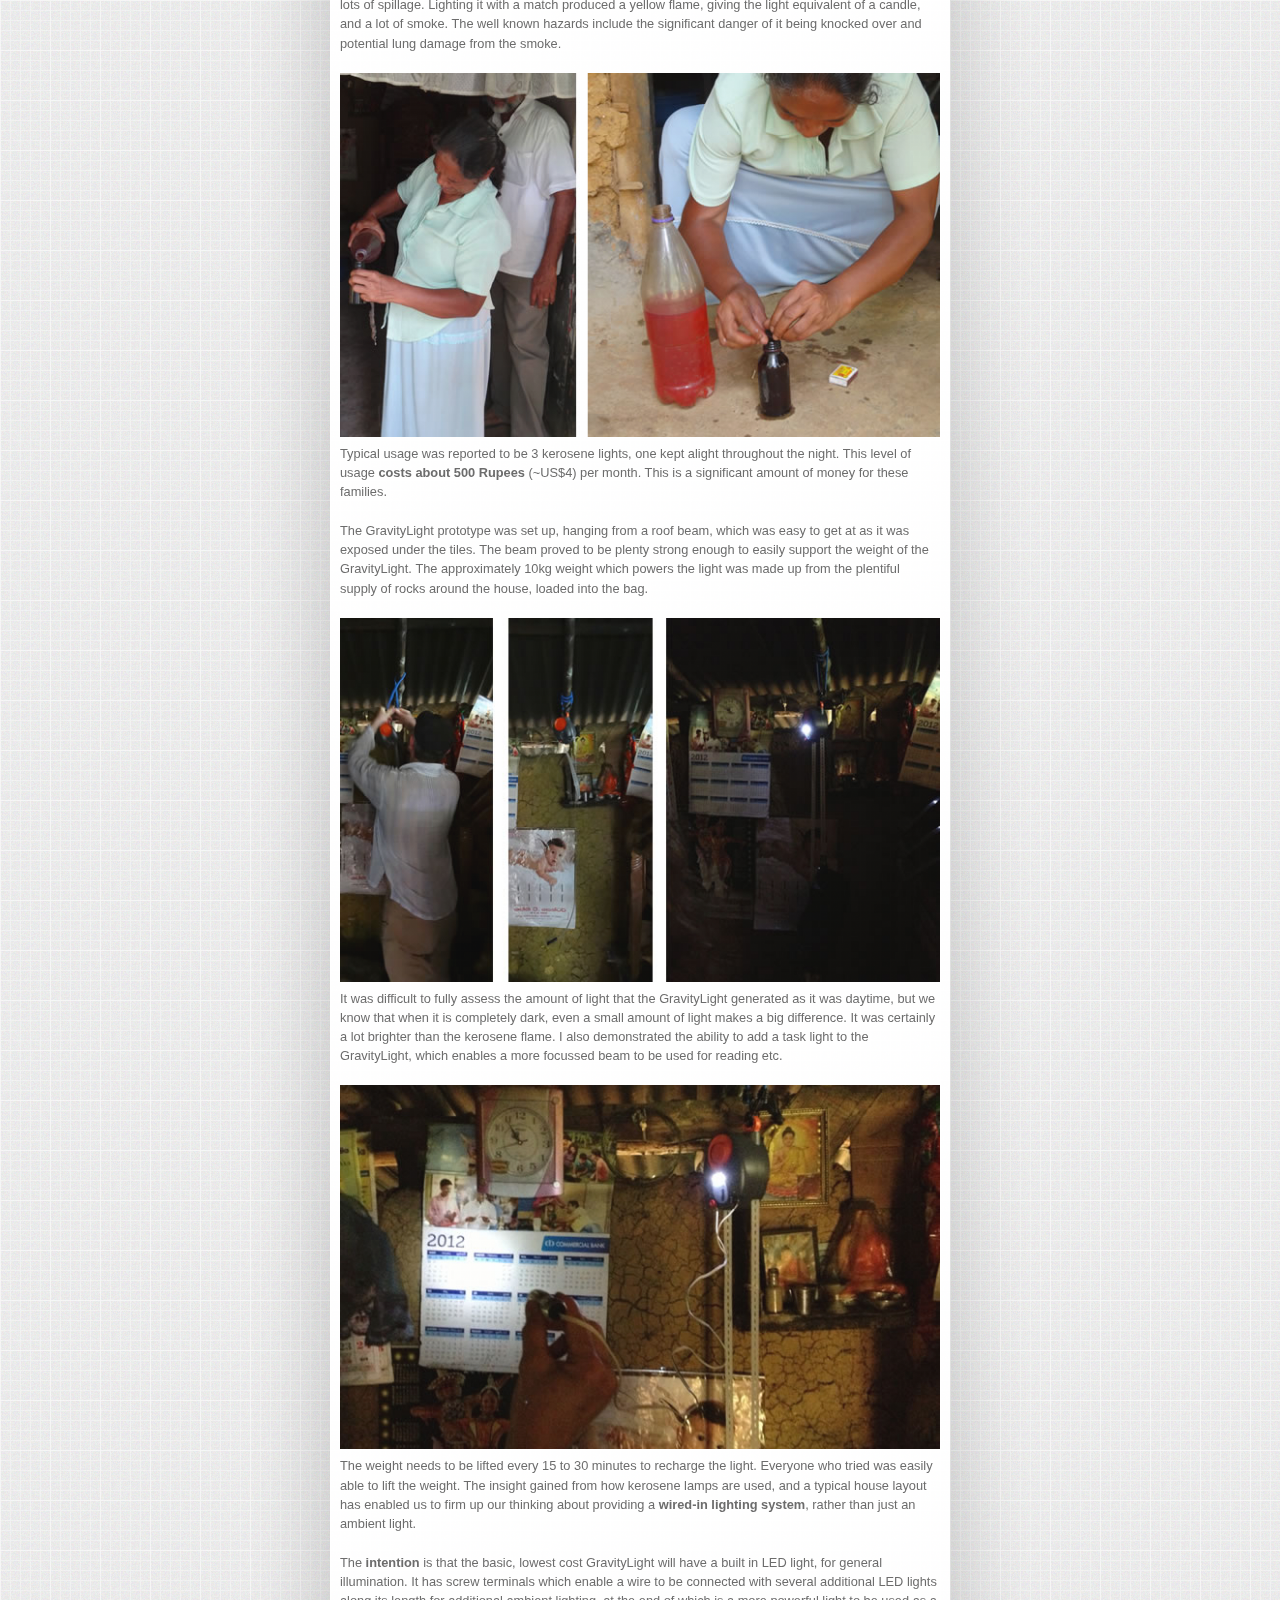
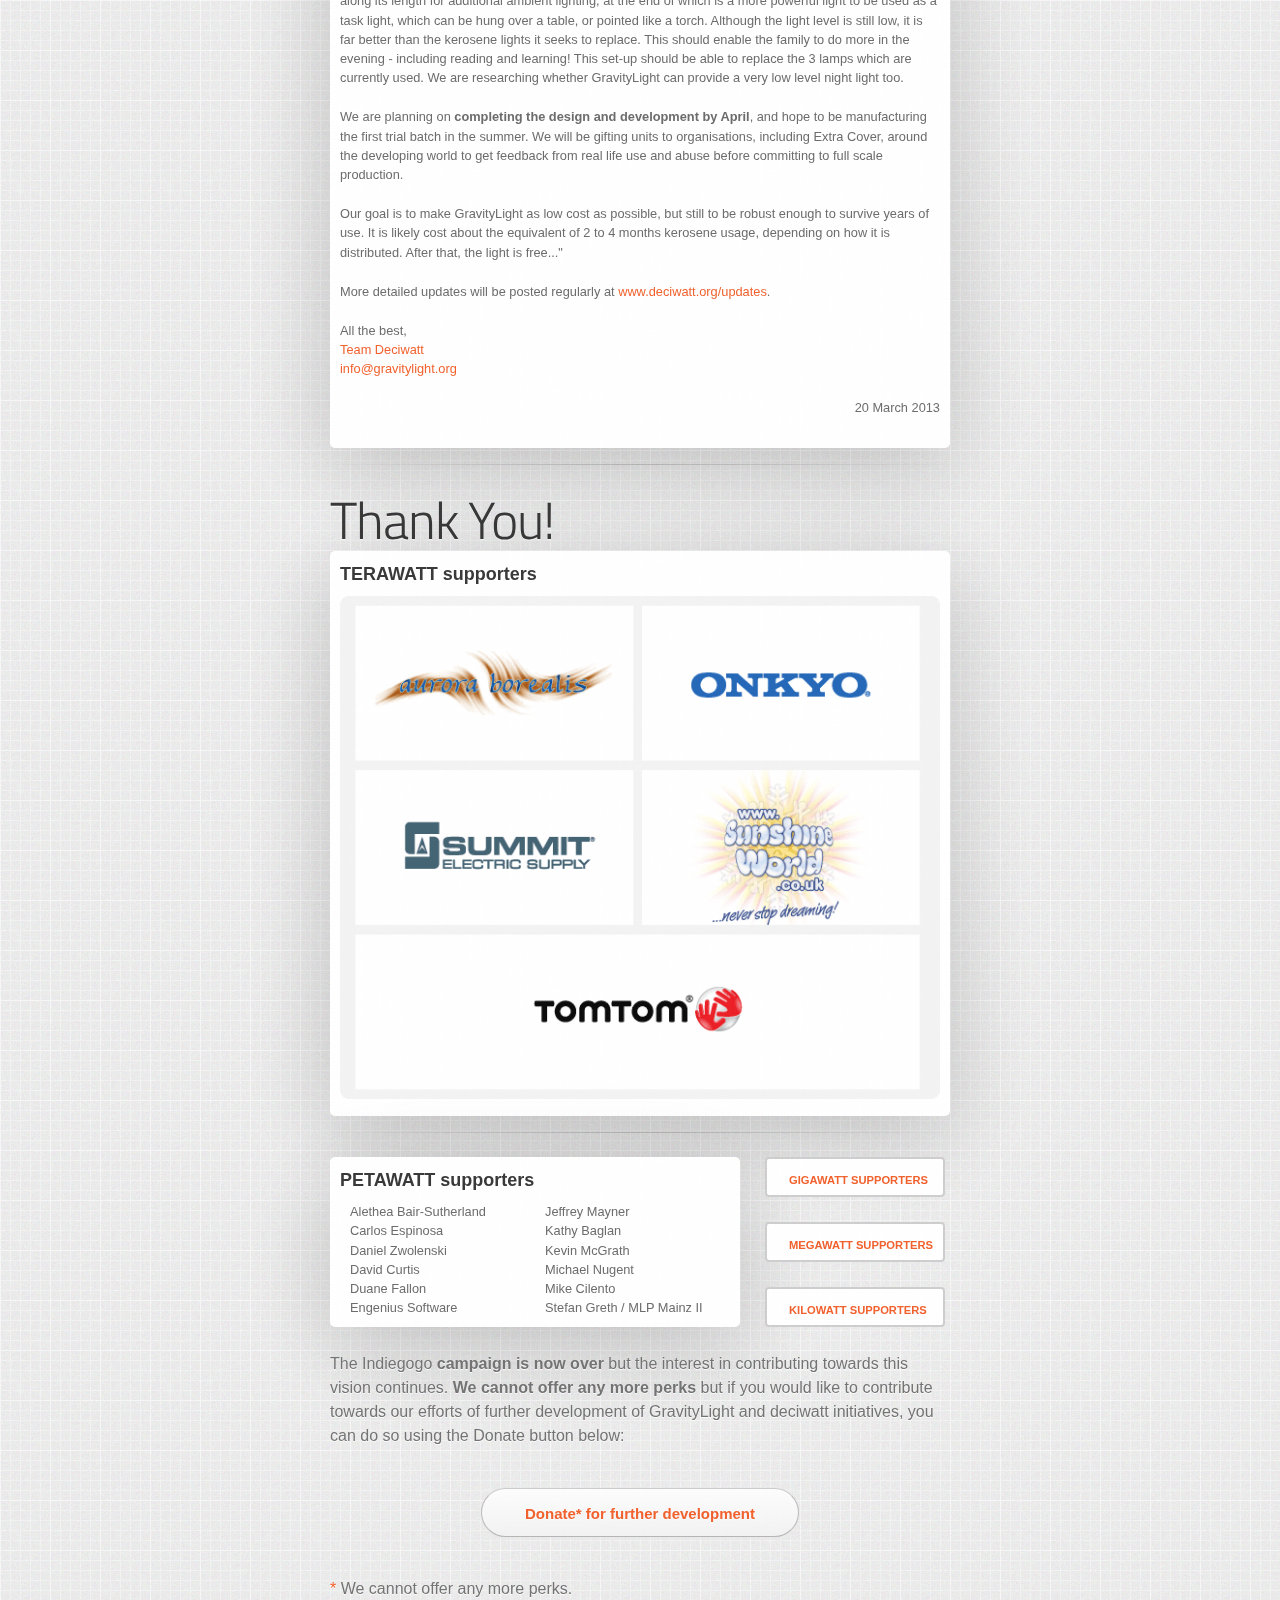
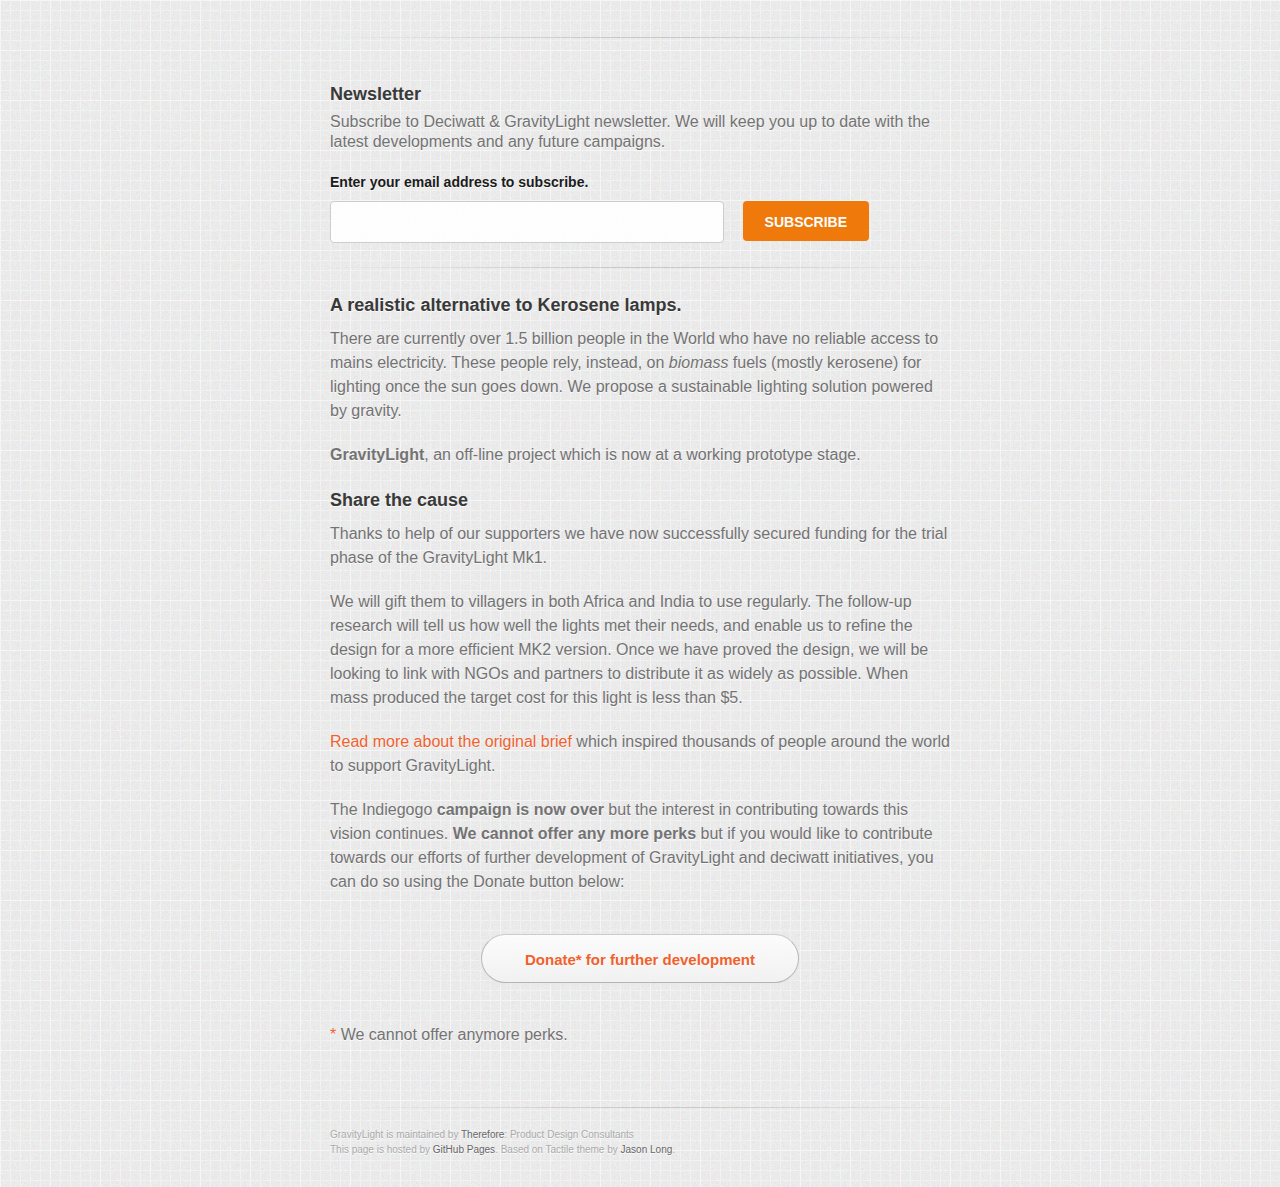
==== commit e27338c6: "dec1watt" ====
--- a/index.html
+++ b/index.html
@@ -4,7 +4,7 @@
     <meta charset='utf-8'>
 
     <meta name="description" content="There are currently over 1.5 billion people in the World who have no reliable access to mains electricity. GravityLight aims to tackle this problem and with your support it can become reality.">
-    <meta name="keywords" content="gravity light, gravitylight, deciwatt, low power, kickstarter, electricity, kerosene, lamp, lighting, light, koomey law, therefore, design">
+    <meta name="keywords" content="gravity light, gravitylight, deciwatt, dec1watt, low power, kickstarter, electricity, kerosene, lamp, lighting, light, koomey law, therefore, design">
 
     <link rel="icon" type="image/png" href="/images/favicon.png" />
 
--- a/stylesheets/stylesheet.css
+++ b/stylesheets/stylesheet.css
@@ -1,548 +1,549 @@
-/* http://meyerweb.com/eric/tools/css/reset/ 
-   v2.0 | 20110126
-   License: none (public domain)
-*/
-html, body, div, span, applet, object, iframe,
-h1, h2, h3, h4, h5, h6, p, blockquote, pre,
-a, abbr, acronym, address, big, cite, code,
-del, dfn, em, img, ins, kbd, q, s, samp,
-small, strike, strong, sub, sup, tt, var,
-b, u, i, center,
-dl, dt, dd, ol, ul, li,
-fieldset, form, label, legend,
-table, caption, tbody, tfoot, thead, tr, th, td,
-article, aside, canvas, details, embed, 
-figure, figcaption, footer, header, hgroup, 
-menu, nav, output, ruby, section, summary,
-time, mark, audio, video {
-	margin: 0;
-	padding: 0;
-	border: 0;
-	font-size: 100%;
-	font: inherit;
-	vertical-align: baseline;
-}
-/* HTML5 display-role reset for older browsers */
-article, aside, details, figcaption, figure, 
-footer, header, hgroup, menu, nav, section {
-	display: block;
-}
-section {
-    opacity: 0.95;
-}
-body {
-	line-height: 1;
-}
-ol, ul {
-	list-style: none;
-}
-blockquote, q {
-	quotes: none;
-}
-blockquote:before, blockquote:after,
-q:before, q:after {
-	content: '';
-	content: none;
-}
-table {
-	border-collapse: collapse;
-	border-spacing: 0;
-}
-
-.underline {
-    border-bottom: 1px dotted #F15A24;
-}
-
-/* LAYOUT STYLES */
-body {
-  font-size: 1em;
-  line-height: 1.5; 
-  background: #e7e7e7 url(../images/body-bg.png) 0 0 repeat;
-  font-family: 'Helvetica Neue', Helvetica, Arial, serif;
-  text-shadow: 0 1px 0 rgba(255, 255, 255, 0.8);
-  color: #6d6d6d;
-}
-.bg2 {
-    background: #e7e7e7 url(../images/noisy_grid.png) 0 0 repeat;
-}
-
-a {
-  color: #F15A24;
-}
-a:hover {
-  color: #333;
-}
-
-#deciwatt_header {
-    display: block;
-    width: 100%;
-    padding-top: 50px;
-    padding-bottom: 5px;
-    background-color: #EEE;
-    border-radius: 0 0 5px 5px;
-    box-shadow: 0 20px 90px rgba(0,0,0,.2);
-    font-size: .9em;
-}
-#deciwatt_header p.intro { font-size: .7em;}
-#deciwatt_header img {
-    display: block;
-    margin-left: 18px;
-}
-#deciwatt_header p {
-    display: block;
-    margin-left: 20px; margin-right: 20px;
-    margin-top: 20px;
-}
-#deciwatt_header blockquote {
-    padding: 0 20px;
-    padding-left: 40px;
-    border: 0px;
-}
-.notice {
-    background-color: rgba(255,255,255,1);
-    border-radius: 5px;
-    box-shadow: 0 20px 90px rgba(0,0,0,.2);
-    padding: 10px;
-    color: #666;
-    text-shadow: 0px #FFF;
-}
-.hightlight {
-    color: #F15A24;
-}
-.t2_columns {
-    margin: 0 10px 0 10px;
-    -moz-column-count: 2;
-    -moz-column-gap: 20px;
-    -webkit-column-count: 2;
-    -webkit-column-gap: 20px;
-    column-count: 2;
-    column-gap: 20px;
-    font-size: .8em;
-}
-.t3_columns {
-    margin: 0 10px 0 10px;
-    -moz-column-count: 3;
-    -moz-column-gap: 20px;
-    -webkit-column-count: 3;
-    -webkit-column-gap: 20px;
-    column-count: 3;
-    column-gap: 20px;
-    font-size: .8em;
-}
-header {
-  padding-top: 35px;
-  padding-bottom: 25px;
-}
-
-header h1 {
-  font-family: 'Titillium Web', 'Helvetica Neue', Helvetica, Arial, serif; font-weight: 300;
-  letter-spacing: -1px;
-  font-size: 48px;
-  color: #303030;
-  line-height: 1.2;
-  text-align: right;
-}
-
-header h2 {
-  letter-spacing: -1px;
-  font-size: 22px;
-  color: #aaa;
-  line-height: 1.3;
-  text-align: right;
-  font-family: 'Titillium Web', 'Helvetica Neue', Helvetica, Arial, serif; font-weight: 400;
-}
-
-h1 {
-  font-family: 'Titillium Web', 'Helvetica Neue', Helvetica, Arial, serif; font-weight: 300;
-  letter-spacing: -1px;
-  color: #303030;
-  line-height: 1.2;
-}
-
-#container {
-  background: transparent url(../images/highlight-bg.jpg) 50% 0 no-repeat;
-  min-height: 595px;
-}
-
-#container {
-    background: none;
-    background: transparent url(../images/gravitylight_lines.png) no-repeat top center;
-}
-
-.inner {
-  width: 620px;
-  margin: 0 auto;
-}
-
-#container .inner img {
-  max-width: 100%;
-}
-
-#downloads {
-  margin-bottom: 40px;
-}
-
-#buttons {
-    margin: 0 auto;
-}
-a.button {
-  -moz-border-radius: 30px;
-  -webkit-border-radius: 30px;                     
-  border-radius: 30px;
-  border-top: solid 1px #cbcbcb;
-  border-left: solid 1px #b7b7b7;
-  border-right: solid 1px #b7b7b7;
-  border-bottom: solid 1px #b3b3b3;
-  color:#F15A24;
-  line-height: 25px;
-  font-weight: bold;
-  font-size: 15px;
-  padding: 12px 8px 12px 8px;
-  display: block;
-  margin: 40px auto;
-  width: 300px;
-  background: #fdfdfd; /* Old browsers */
-  background: -moz-linear-gradient(top,  #fdfdfd 0%, #f2f2f2 100%); /* FF3.6+ */
-  background: -webkit-gradient(linear, left top, left bottom, color-stop(0%,#fdfdfd), color-stop(100%,#f2f2f2)); /* Chrome,Safari4+ */
-  background: -webkit-linear-gradient(top,  #fdfdfd 0%,#f2f2f2 100%); /* Chrome10+,Safari5.1+ */
-  background: -o-linear-gradient(top,  #fdfdfd 0%,#f2f2f2 100%); /* Opera 11.10+ */
-  background: -ms-linear-gradient(top,  #fdfdfd 0%,#f2f2f2 100%); /* IE10+ */
-  background: linear-gradient(top,  #fdfdfd 0%,#f2f2f2 100%); /* W3C */
-  filter: progid:DXImageTransform.Microsoft.gradient( startColorstr='#fdfdfd', endColorstr='#f2f2f2',GradientType=0 ); /* IE6-9 */
-  -webkit-box-shadow: 10px 10px 5px #888;
-  -moz-box-shadow: 10px 10px 5px #888;
-  box-shadow: 0px 1px 5px #e8e8e8;
-  text-align: center;
-}
-a.button:hover {
-  border-top: solid 1px #b7b7b7;
-  border-left: solid 1px #b3b3b3;
-  border-right: solid 1px #b3b3b3;
-  border-bottom: solid 1px #b3b3b3;
-  background: #fafafa; /* Old browsers */
-  background: -moz-linear-gradient(top,  #fdfdfd 0%, #f6f6f6 100%); /* FF3.6+ */
-  background: -webkit-gradient(linear, left top, left bottom, color-stop(0%,#fdfdfd), color-stop(100%,#f6f6f6)); /* Chrome,Safari4+ */
-  background: -webkit-linear-gradient(top,  #fdfdfd 0%,#f6f6f6 100%); /* Chrome10+,Safari5.1+ */
-  background: -o-linear-gradient(top,  #fdfdfd 0%,#f6f6f6 100%); /* Opera 11.10+ */
-  background: -ms-linear-gradient(top,  #fdfdfd 0%,#f6f6f6 100%); /* IE10+ */
-  background: linear-gradient(top,  #fdfdfd 0%,#f6f6f6, 100%); /* W3C */
-  filter: progid:DXImageTransform.Microsoft.gradient( startColorstr='#fdfdfd', endColorstr='#f6f6f6',GradientType=0 ); /* IE6-9 */
-}
-
-a.button span {
-  padding: 0 20px 0 20px;
-  display: block;
-  height: 23px;
-  color: #F15A24;
-} a.button:hover > span { color: #303030; }
-
-#download-zip span {
-  background: transparent url(../images/zip-icon.png) 12px 50% no-repeat;
-}
-#download-tar-gz span {
-  background: transparent url(../images/tar-gz-icon.png) 12px 50% no-repeat;
-}
-#view-on-github span {
-  background: transparent url(../images/octocat-icon.png) 12px 50% no-repeat;
-}
-#view-on-github {
-  margin-right: 0;
-}
-
-code, pre {
-  font-family: Monaco, "Bitstream Vera Sans Mono", "Lucida Console", Terminal;
-  color: #222;
-  margin-bottom: 30px;
-  font-size: 14px;
-}
-
-code {
-  background-color: #f2f2f2;
-  border: solid 1px #ddd;
-  padding: 0 3px;
-}
-
-pre {
-  padding: 20px;
-  background: #303030;
-  color: #f2f2f2;
-  text-shadow: none;
-  overflow: auto;
-}
-pre code {
-  color: #f2f2f2;
-  background-color: #303030;
-  border: none;
-  padding: 0;
-}
-
-ul, ol, dl {
-  margin-bottom: 20px;
-}
-
-
-/* COMMON STYLES */
-
-hr {
-  height: 1px;
-  line-height: 1px;
-  margin-top: 1em;
-  padding-bottom: 1em;
-  border: none;
-  background: transparent url('../images/hr.png') 50% 0 no-repeat;
-}
-
-strong {
-  font-weight: bold;
-}
-
-em {
-  font-style: italic;
-}
-
-table {
-  width: 100%;
-  border: 1px solid #ebebeb;
-}
-
-th {
-  font-weight: 500;
-}
-
-td {
-  border: 1px solid #ebebeb;
-  text-align: center; 
-  font-weight: 300;
-}
-
-form {font:16px/20px 'Helvetica', Arial, sans-serif; display:block; padding:15px 0 10px 0; margin-top:15px;}
-            label {clear:both; display:block; margin:8px 0; font-weight:bold; position:relative; line-height:150%; font-family:Helvetica; font-size: 14px; color: #333333;}
-            .email-group input {display:block; float:left; width:60%; margin-right:3%; min-width:200px; padding:12px 10px; border:1px solid #ccc; -moz-border-radius:4px; border-radius:4px; -webkit-border-radius:4px; font-size:14px;}
-            .email-group .button {width:30%; margin:0; min-width:75px;}
-            
-            .error, .errorText {margin:5px 0 0 0; padding:10px; font-size:14px; color:#6b0505; background-color:#f4bfbf;}
-            .formstatus {margin-bottom:10px;}
-
-            .success {background:#e4f3d4; font-size:14px; color:#5ca000; margin:10px 0; padding:10px; font-family:Georgia, 'Times New Roman', serif;;}
-            .success a {color:#5ca000; text-decoration:underline;}
-
-            .rounded {border-radius:4px; -moz-border-radius:4px; -webkit-border-radius:4px;}
-
-            .byline {font-family:'Helvetica Neue', Helvetica, Arial, sans-serif; color:#111111;}
-            .description, label, .fake-label {font-family:'Helvetica Neue', Helvetica, Arial, sans-serif; color:#111111;}
-            .button_sub {font-family:Helvetica, Arial, sans-serif; color:#FFFFFF; background-color:#F07400;}
-
-            .button_sub, .button-small {display:inline-block; white-space:nowrap; height:40px; line-height:42px; margin:0 5px 0 0; padding:0 22px; text-decoration:none; text-transform:uppercase; text-align:center; font-weight:bold; font-style:normal; font-size:14px; cursor:pointer; border:0; -moz-border-radius:4px; border-radius:4px; -webkit-border-radius:4px; vertical-align:top;}
-            .button-small {float:none; display:inline-block; height:auto; line-height:18px !important; padding:2px 15px !important; font-size:11px !important;}
-            .button_sub:hover, .button-small:hover{opacity:.8;}
-
-
-/* GENERAL ELEMENT TYPE STYLES */
-
-h1 {
-  font-size: 52px;
-} 
-
-h2 {
-  font-size: 22px;
-  font-weight: bold;
-  color: #303030;
-  margin-bottom: 8px;
-} 
-
-h3 {
-  color: #303030;
-  font-size: 18px;
-  font-weight: bold;
-  margin-bottom: 8px;
-} 
- 
-h4 {
-  font-size: 16px;
-  color: #303030;
-  font-weight: bold;
-} 
-
-h5 {
-  font-size: 1em;
-  color: #303030;
-} 
-
-h6 {
-  font-size: .8em;
-  color: #303030;
-} 
-
-p {
-  font-weight: 300;
-  margin-bottom: 20px;
-}
- 
-a {
-  text-decoration: none;
-}
-
-p a {
-  font-weight: 400;
-}
-
-blockquote {
-    font-size: 0.9em;
-    border-left: 10px solid #E9E9E9;
-    margin: 30px 0;
-    padding: 0 0 0 20px;
-    font-family: 'Titillium Web', 'Helvetica Neue', Helvetica, Arial, serif;
-    line-height: 1.5em;
-    text-align: justify;
-}
-
-ul li {
-  list-style: disc inside;
-  padding-left: 20px;
-}
-
-ol li {
-  list-style: decimal inside;
-  padding-left: 3px;
-}
-
-dl dt {
-  color: #303030;
-}
-
-
-.expandable {
-position: relative;
-padding: 0px;
-overflow: hidden;
-}
-.expandable li {
-    font-size: .9em;
-}
-.expandable h3 {
-    color: #333;
-}
-.gradient {
-width:100%;
-height:35px;
-background:url(../images/bg-gradient.png) repeat-x;
-position:absolute;
-bottom:0;
-left:0;
-cursor: pointer;
-}
-.read-more {
-padding:5px;
-color:#333;
-cursor: pointer;
-text-align: right;
-}
-.read-more a {
-padding-right:22px;
-background:url(images/icon-arrow.gif) no-repeat 100% 50%;
-font-weight:bold;
-text-decoration:none;
-color:#333;
-}
-.read-more a:hover {color:#000;}
-
-#float {
-    position: fixed;
-    margin-left: 640px;
-    width: 224px;
-    top: 160px;
-    text-align: center;
-}
-
-footer {
-  background: transparent url('../images/hr.png') 0 0 no-repeat;
-  margin-top: 40px;
-  padding-top: 20px;
-  padding-bottom: 30px;
-  font-size: 10px;
-  color: #aaa;
-}
-
-footer a {
-  color: #666;
-}
-footer a:hover {
-  color: #444;
-}
-
-.soc-btn {
-    padding: 3px 0px;
-    font-size: 12px;
-    margin-bottom: 10px;
-    margin-right: 6px;
-    text-decoration: none;
-    color: #FFF;
-    font-weight: bold;
-    display: block;
-    text-align: center;
-    text-shadow: none;
-    border-radius: 3px;
-    float: left;
-    width: 70px;
-}
-a.fb {
-    background-color: #3B5998!important;
-}
-a.tw {
-    background-color: #1daced!important;
-}
-a.gp {
-    background-color: #DB4A39!important;
-    margin-right: 0;
-}
-
-/* MISC */
-.clearfix:after {
-  clear: both;
-  content: '.';
-  display: block;
-  visibility: hidden;
-  height: 0;
-}
-
-.clearfix {display: inline-block;}
-* html .clearfix {height: 1%;}
-.clearfix {display: block;}
-
-/* #Media Queries
-================================================== */
-
-/* Smaller than standard 960 (devices and browsers) */
-@media only screen and (max-width: 959px) {}
-
-/* Tablet Portrait size to standard 960 (devices and browsers) */
-@media only screen and (min-width: 768px) and (max-width: 959px) {}
-
-/* All Mobile Sizes (devices and browser) */
-@media only screen and (max-width: 767px) {
-  header {
-    padding-top: 10px;
-    padding-bottom: 10px;
-  }
-  #downloads {
-    margin-bottom: 25px;
-  }
-  #download-zip, #download-tar-gz {
-    display: none;
-  }
-  .inner {
-    width: 94%;
-    margin: 0 auto;
-  }
-}
-
-/* Mobile Landscape Size to Tablet Portrait (devices and browsers) */
-@media only screen and (min-width: 480px) and (max-width: 767px) {}
-
-/* Mobile Portrait Size to Mobile Landscape Size (devices and browsers) */
-@media only screen and (max-width: 479px) {}
-
-.shadow {
-    box-shadow: 0 10px 20px rgba(0,0,0,.5);
-}
+/* http://meyerweb.com/eric/tools/css/reset/ 
+   v2.0 | 20110126
+   License: none (public domain)
+*/
+html, body, div, span, applet, object, iframe,
+h1, h2, h3, h4, h5, h6, p, blockquote, pre,
+a, abbr, acronym, address, big, cite, code,
+del, dfn, em, img, ins, kbd, q, s, samp,
+small, strike, strong, sub, sup, tt, var,
+b, u, i, center,
+dl, dt, dd, ol, ul, li,
+fieldset, form, label, legend,
+table, caption, tbody, tfoot, thead, tr, th, td,
+article, aside, canvas, details, embed, 
+figure, figcaption, footer, header, hgroup, 
+menu, nav, output, ruby, section, summary,
+time, mark, audio, video {
+	margin: 0;
+	padding: 0;
+	border: 0;
+	font-size: 100%;
+	font: inherit;
+	vertical-align: baseline;
+}
+/* HTML5 display-role reset for older browsers */
+article, aside, details, figcaption, figure, 
+footer, header, hgroup, menu, nav, section {
+	display: block;
+}
+section {
+    opacity: 0.95;
+}
+body {
+	line-height: 1;
+}
+ol, ul {
+	list-style: none;
+}
+blockquote, q {
+	quotes: none;
+}
+blockquote:before, blockquote:after,
+q:before, q:after {
+	content: '';
+	content: none;
+}
+table {
+	border-collapse: collapse;
+	border-spacing: 0;
+}
+
+.underline {
+    border-bottom: 1px dotted #F15A24;
+}
+
+/* LAYOUT STYLES */
+body {
+  font-size: 1em;
+  line-height: 1.5; 
+  background: #e7e7e7 url(../images/body-bg.png) 0 0 repeat;
+  font-family: 'Helvetica Neue', Helvetica, Arial, serif;
+  text-shadow: 0 1px 0 rgba(255, 255, 255, 0.8);
+  color: #6d6d6d;
+}
+.bg2 {
+    background: #e7e7e7 url(../images/noisy_grid.png) 0 0 repeat;
+}
+
+a {
+  color: #F15A24;
+}
+a:hover {
+  color: #333;
+}
+
+#deciwatt_header {
+    display: block;
+    width: 100%;
+    padding-top: 50px;
+    padding-bottom: 5px;
+    background-color: #EEE;
+    border-radius: 0 0 5px 5px;
+    box-shadow: 0 20px 90px rgba(0,0,0,.2);
+    font-size: .9em;
+}
+#deciwatt_header p.intro { font-size: .7em;}
+#deciwatt_header img {
+    display: block;
+    margin-left: 18px;
+}
+#deciwatt_header p {
+    display: block;
+    margin-left: 20px; margin-right: 20px;
+    margin-top: 20px;
+}
+#deciwatt_header blockquote {
+    padding: 0 20px;
+    padding-left: 40px;
+    border: 0px;
+}
+.notice {
+    background-color: rgba(255,255,255,1);
+    border-radius: 5px;
+    box-shadow: 0 20px 90px rgba(0,0,0,.2);
+    padding: 10px;
+    color: #666;
+    text-shadow: 0px #FFF;
+}
+.notice p { font-size: .8em; }
+.hightlight {
+    color: #F15A24;
+}
+.t2_columns {
+    margin: 0 10px 0 10px;
+    -moz-column-count: 2;
+    -moz-column-gap: 20px;
+    -webkit-column-count: 2;
+    -webkit-column-gap: 20px;
+    column-count: 2;
+    column-gap: 20px;
+    font-size: .8em;
+}
+.t3_columns {
+    margin: 0 10px 0 10px;
+    -moz-column-count: 3;
+    -moz-column-gap: 20px;
+    -webkit-column-count: 3;
+    -webkit-column-gap: 20px;
+    column-count: 3;
+    column-gap: 20px;
+    font-size: .8em;
+}
+header {
+  padding-top: 35px;
+  padding-bottom: 25px;
+}
+
+header h1 {
+  font-family: 'Titillium Web', 'Helvetica Neue', Helvetica, Arial, serif; font-weight: 300;
+  letter-spacing: -1px;
+  font-size: 48px;
+  color: #303030;
+  line-height: 1.2;
+  text-align: right;
+}
+
+header h2 {
+  letter-spacing: -1px;
+  font-size: 22px;
+  color: #aaa;
+  line-height: 1.3;
+  text-align: right;
+  font-family: 'Titillium Web', 'Helvetica Neue', Helvetica, Arial, serif; font-weight: 400;
+}
+
+h1 {
+  font-family: 'Titillium Web', 'Helvetica Neue', Helvetica, Arial, serif; font-weight: 300;
+  letter-spacing: -1px;
+  color: #303030;
+  line-height: 1.2;
+}
+
+#container {
+  background: transparent url(../images/highlight-bg.jpg) 50% 0 no-repeat;
+  min-height: 595px;
+}
+
+#container {
+    background: none;
+    background: transparent url(../images/gravitylight_lines.png) no-repeat top center;
+}
+
+.inner {
+  width: 620px;
+  margin: 0 auto;
+}
+
+#container .inner img {
+  max-width: 100%;
+}
+
+#downloads {
+  margin-bottom: 40px;
+}
+
+#buttons {
+    margin: 0 auto;
+}
+a.button {
+  -moz-border-radius: 30px;
+  -webkit-border-radius: 30px;                     
+  border-radius: 30px;
+  border-top: solid 1px #cbcbcb;
+  border-left: solid 1px #b7b7b7;
+  border-right: solid 1px #b7b7b7;
+  border-bottom: solid 1px #b3b3b3;
+  color:#F15A24;
+  line-height: 25px;
+  font-weight: bold;
+  font-size: 15px;
+  padding: 12px 8px 12px 8px;
+  display: block;
+  margin: 40px auto;
+  width: 300px;
+  background: #fdfdfd; /* Old browsers */
+  background: -moz-linear-gradient(top,  #fdfdfd 0%, #f2f2f2 100%); /* FF3.6+ */
+  background: -webkit-gradient(linear, left top, left bottom, color-stop(0%,#fdfdfd), color-stop(100%,#f2f2f2)); /* Chrome,Safari4+ */
+  background: -webkit-linear-gradient(top,  #fdfdfd 0%,#f2f2f2 100%); /* Chrome10+,Safari5.1+ */
+  background: -o-linear-gradient(top,  #fdfdfd 0%,#f2f2f2 100%); /* Opera 11.10+ */
+  background: -ms-linear-gradient(top,  #fdfdfd 0%,#f2f2f2 100%); /* IE10+ */
+  background: linear-gradient(top,  #fdfdfd 0%,#f2f2f2 100%); /* W3C */
+  filter: progid:DXImageTransform.Microsoft.gradient( startColorstr='#fdfdfd', endColorstr='#f2f2f2',GradientType=0 ); /* IE6-9 */
+  -webkit-box-shadow: 10px 10px 5px #888;
+  -moz-box-shadow: 10px 10px 5px #888;
+  box-shadow: 0px 1px 5px #e8e8e8;
+  text-align: center;
+}
+a.button:hover {
+  border-top: solid 1px #b7b7b7;
+  border-left: solid 1px #b3b3b3;
+  border-right: solid 1px #b3b3b3;
+  border-bottom: solid 1px #b3b3b3;
+  background: #fafafa; /* Old browsers */
+  background: -moz-linear-gradient(top,  #fdfdfd 0%, #f6f6f6 100%); /* FF3.6+ */
+  background: -webkit-gradient(linear, left top, left bottom, color-stop(0%,#fdfdfd), color-stop(100%,#f6f6f6)); /* Chrome,Safari4+ */
+  background: -webkit-linear-gradient(top,  #fdfdfd 0%,#f6f6f6 100%); /* Chrome10+,Safari5.1+ */
+  background: -o-linear-gradient(top,  #fdfdfd 0%,#f6f6f6 100%); /* Opera 11.10+ */
+  background: -ms-linear-gradient(top,  #fdfdfd 0%,#f6f6f6 100%); /* IE10+ */
+  background: linear-gradient(top,  #fdfdfd 0%,#f6f6f6, 100%); /* W3C */
+  filter: progid:DXImageTransform.Microsoft.gradient( startColorstr='#fdfdfd', endColorstr='#f6f6f6',GradientType=0 ); /* IE6-9 */
+}
+
+a.button span {
+  padding: 0 20px 0 20px;
+  display: block;
+  height: 23px;
+  color: #F15A24;
+} a.button:hover > span { color: #303030; }
+
+#download-zip span {
+  background: transparent url(../images/zip-icon.png) 12px 50% no-repeat;
+}
+#download-tar-gz span {
+  background: transparent url(../images/tar-gz-icon.png) 12px 50% no-repeat;
+}
+#view-on-github span {
+  background: transparent url(../images/octocat-icon.png) 12px 50% no-repeat;
+}
+#view-on-github {
+  margin-right: 0;
+}
+
+code, pre {
+  font-family: Monaco, "Bitstream Vera Sans Mono", "Lucida Console", Terminal;
+  color: #222;
+  margin-bottom: 30px;
+  font-size: 14px;
+}
+
+code {
+  background-color: #f2f2f2;
+  border: solid 1px #ddd;
+  padding: 0 3px;
+}
+
+pre {
+  padding: 20px;
+  background: #303030;
+  color: #f2f2f2;
+  text-shadow: none;
+  overflow: auto;
+}
+pre code {
+  color: #f2f2f2;
+  background-color: #303030;
+  border: none;
+  padding: 0;
+}
+
+ul, ol, dl {
+  margin-bottom: 20px;
+}
+
+
+/* COMMON STYLES */
+
+hr {
+  height: 1px;
+  line-height: 1px;
+  margin-top: 1em;
+  padding-bottom: 1em;
+  border: none;
+  background: transparent url('../images/hr.png') 50% 0 no-repeat;
+}
+
+strong {
+  font-weight: bold;
+}
+
+em {
+  font-style: italic;
+}
+
+table {
+  width: 100%;
+  border: 1px solid #ebebeb;
+}
+
+th {
+  font-weight: 500;
+}
+
+td {
+  border: 1px solid #ebebeb;
+  text-align: center; 
+  font-weight: 300;
+}
+
+form {font:16px/20px 'Helvetica', Arial, sans-serif; display:block; padding:15px 0 10px 0; margin-top:15px;}
+            label {clear:both; display:block; margin:8px 0; font-weight:bold; position:relative; line-height:150%; font-family:Helvetica; font-size: 14px; color: #333333;}
+            .email-group input {display:block; float:left; width:60%; margin-right:3%; min-width:200px; padding:12px 10px; border:1px solid #ccc; -moz-border-radius:4px; border-radius:4px; -webkit-border-radius:4px; font-size:14px;}
+            .email-group .button {width:30%; margin:0; min-width:75px;}
+            
+            .error, .errorText {margin:5px 0 0 0; padding:10px; font-size:14px; color:#6b0505; background-color:#f4bfbf;}
+            .formstatus {margin-bottom:10px;}
+
+            .success {background:#e4f3d4; font-size:14px; color:#5ca000; margin:10px 0; padding:10px; font-family:Georgia, 'Times New Roman', serif;;}
+            .success a {color:#5ca000; text-decoration:underline;}
+
+            .rounded {border-radius:4px; -moz-border-radius:4px; -webkit-border-radius:4px;}
+
+            .byline {font-family:'Helvetica Neue', Helvetica, Arial, sans-serif; color:#111111;}
+            .description, label, .fake-label {font-family:'Helvetica Neue', Helvetica, Arial, sans-serif; color:#111111;}
+            .button_sub {font-family:Helvetica, Arial, sans-serif; color:#FFFFFF; background-color:#F07400;}
+
+            .button_sub, .button-small {display:inline-block; white-space:nowrap; height:40px; line-height:42px; margin:0 5px 0 0; padding:0 22px; text-decoration:none; text-transform:uppercase; text-align:center; font-weight:bold; font-style:normal; font-size:14px; cursor:pointer; border:0; -moz-border-radius:4px; border-radius:4px; -webkit-border-radius:4px; vertical-align:top;}
+            .button-small {float:none; display:inline-block; height:auto; line-height:18px !important; padding:2px 15px !important; font-size:11px !important;}
+            .button_sub:hover, .button-small:hover{opacity:.8;}
+
+
+/* GENERAL ELEMENT TYPE STYLES */
+
+h1 {
+  font-size: 52px;
+} 
+
+h2 {
+  font-size: 22px;
+  font-weight: bold;
+  color: #303030;
+  margin-bottom: 8px;
+} 
+
+h3 {
+  color: #303030;
+  font-size: 18px;
+  font-weight: bold;
+  margin-bottom: 8px;
+} 
+ 
+h4 {
+  font-size: 16px;
+  color: #303030;
+  font-weight: bold;
+} 
+
+h5 {
+  font-size: 1em;
+  color: #303030;
+} 
+
+h6 {
+  font-size: .8em;
+  color: #303030;
+} 
+
+p {
+  font-weight: 300;
+  margin-bottom: 20px;
+}
+ 
+a {
+  text-decoration: none;
+}
+
+p a {
+  font-weight: 400;
+}
+
+blockquote {
+    font-size: 0.9em;
+    border-left: 10px solid #E9E9E9;
+    margin: 30px 0;
+    padding: 0 0 0 20px;
+    font-family: 'Titillium Web', 'Helvetica Neue', Helvetica, Arial, serif;
+    line-height: 1.5em;
+    text-align: justify;
+}
+
+ul li {
+  list-style: disc inside;
+  padding-left: 20px;
+}
+
+ol li {
+  list-style: decimal inside;
+  padding-left: 3px;
+}
+
+dl dt {
+  color: #303030;
+}
+
+
+.expandable {
+position: relative;
+padding: 0px;
+overflow: hidden;
+}
+.expandable li {
+    font-size: .9em;
+}
+.expandable h3 {
+    color: #333;
+}
+.gradient {
+width:100%;
+height:35px;
+background:url(../images/bg-gradient.png) repeat-x;
+position:absolute;
+bottom:0;
+left:0;
+cursor: pointer;
+}
+.read-more {
+padding:5px;
+color:#333;
+cursor: pointer;
+text-align: right;
+}
+.read-more a {
+padding-right:22px;
+background:url(images/icon-arrow.gif) no-repeat 100% 50%;
+font-weight:bold;
+text-decoration:none;
+color:#333;
+}
+.read-more a:hover {color:#000;}
+
+#float {
+    position: fixed;
+    margin-left: 640px;
+    width: 224px;
+    top: 160px;
+    text-align: center;
+}
+
+footer {
+  background: transparent url('../images/hr.png') 0 0 no-repeat;
+  margin-top: 40px;
+  padding-top: 20px;
+  padding-bottom: 30px;
+  font-size: 10px;
+  color: #aaa;
+}
+
+footer a {
+  color: #666;
+}
+footer a:hover {
+  color: #444;
+}
+
+.soc-btn {
+    padding: 3px 0px;
+    font-size: 12px;
+    margin-bottom: 10px;
+    margin-right: 6px;
+    text-decoration: none;
+    color: #FFF;
+    font-weight: bold;
+    display: block;
+    text-align: center;
+    text-shadow: none;
+    border-radius: 3px;
+    float: left;
+    width: 70px;
+}
+a.fb {
+    background-color: #3B5998!important;
+}
+a.tw {
+    background-color: #1daced!important;
+}
+a.gp {
+    background-color: #DB4A39!important;
+    margin-right: 0;
+}
+
+/* MISC */
+.clearfix:after {
+  clear: both;
+  content: '.';
+  display: block;
+  visibility: hidden;
+  height: 0;
+}
+
+.clearfix {display: inline-block;}
+* html .clearfix {height: 1%;}
+.clearfix {display: block;}
+
+/* #Media Queries
+================================================== */
+
+/* Smaller than standard 960 (devices and browsers) */
+@media only screen and (max-width: 959px) {}
+
+/* Tablet Portrait size to standard 960 (devices and browsers) */
+@media only screen and (min-width: 768px) and (max-width: 959px) {}
+
+/* All Mobile Sizes (devices and browser) */
+@media only screen and (max-width: 767px) {
+  header {
+    padding-top: 10px;
+    padding-bottom: 10px;
+  }
+  #downloads {
+    margin-bottom: 25px;
+  }
+  #download-zip, #download-tar-gz {
+    display: none;
+  }
+  .inner {
+    width: 94%;
+    margin: 0 auto;
+  }
+}
+
+/* Mobile Landscape Size to Tablet Portrait (devices and browsers) */
+@media only screen and (min-width: 480px) and (max-width: 767px) {}
+
+/* Mobile Portrait Size to Mobile Landscape Size (devices and browsers) */
+@media only screen and (max-width: 479px) {}
+
+.shadow {
+    box-shadow: 0 10px 20px rgba(0,0,0,.5);
+}
     .video { margin: 0 0 50px 0; }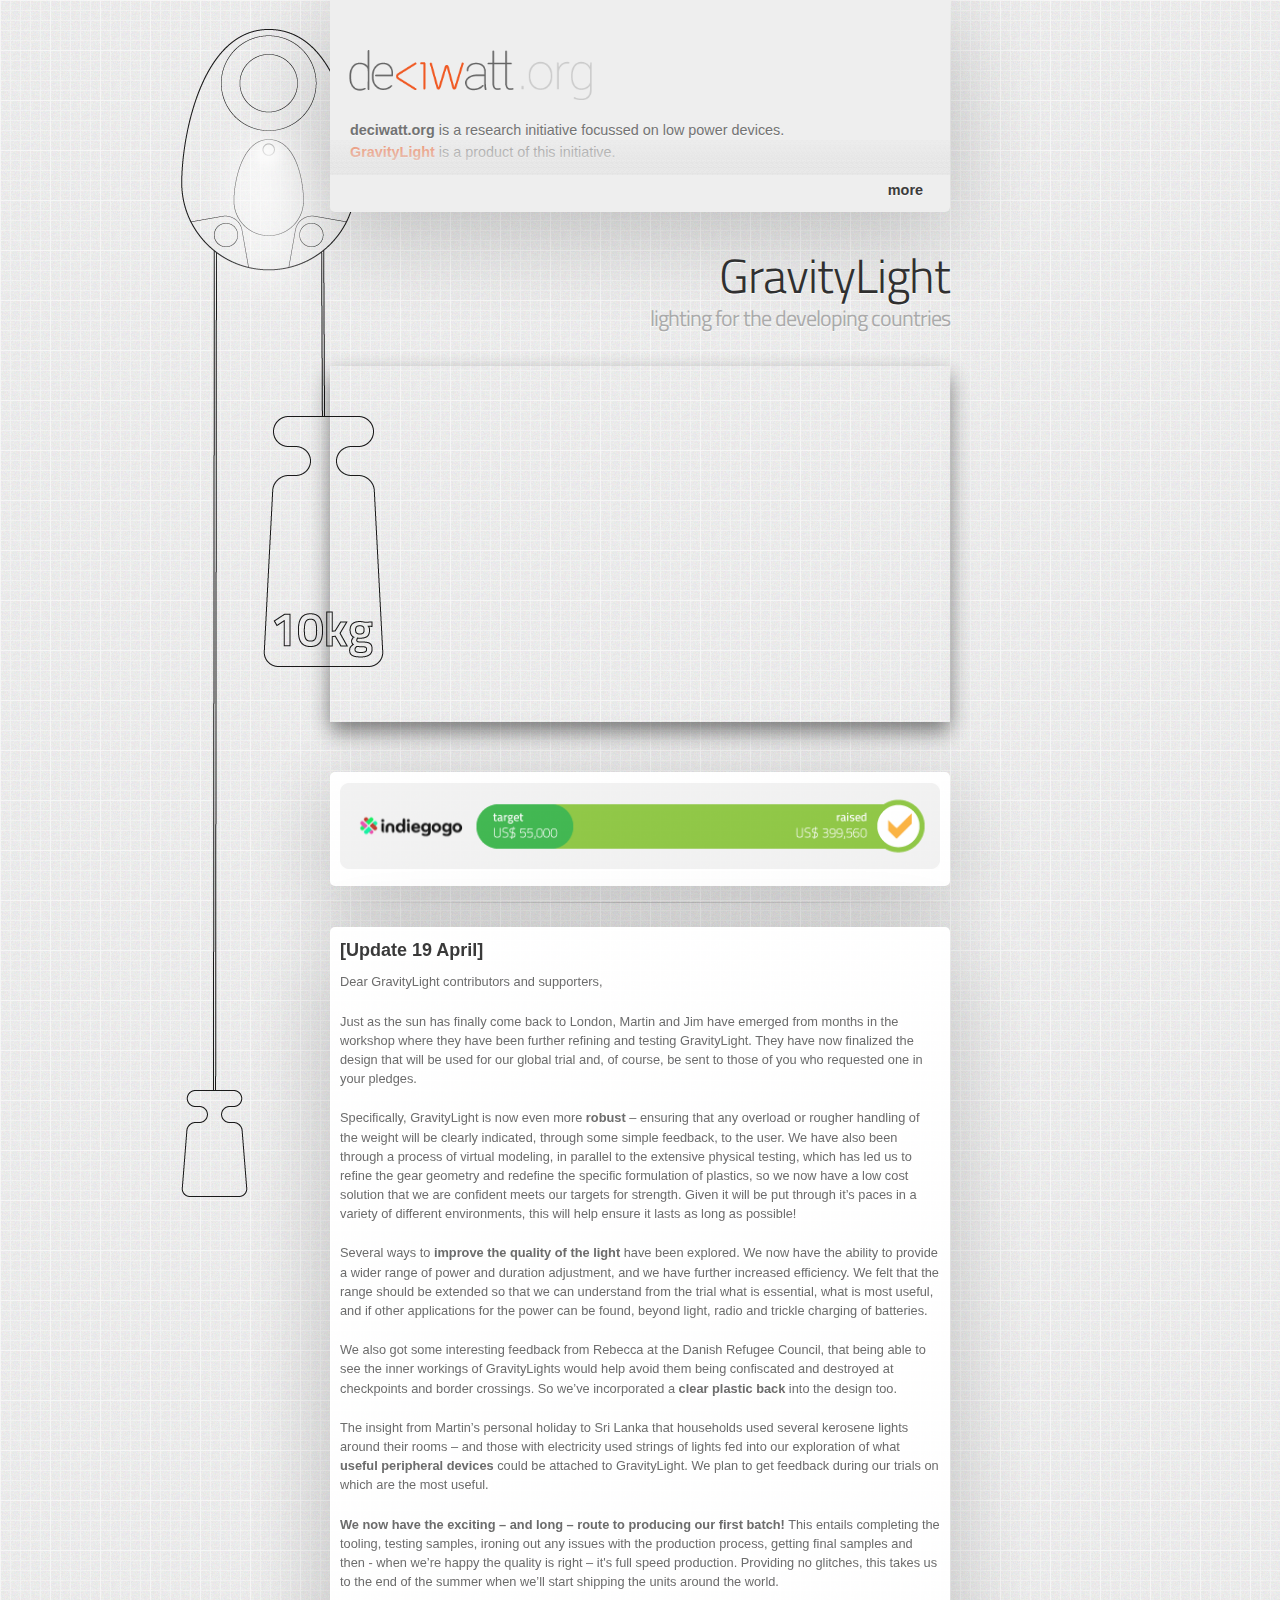
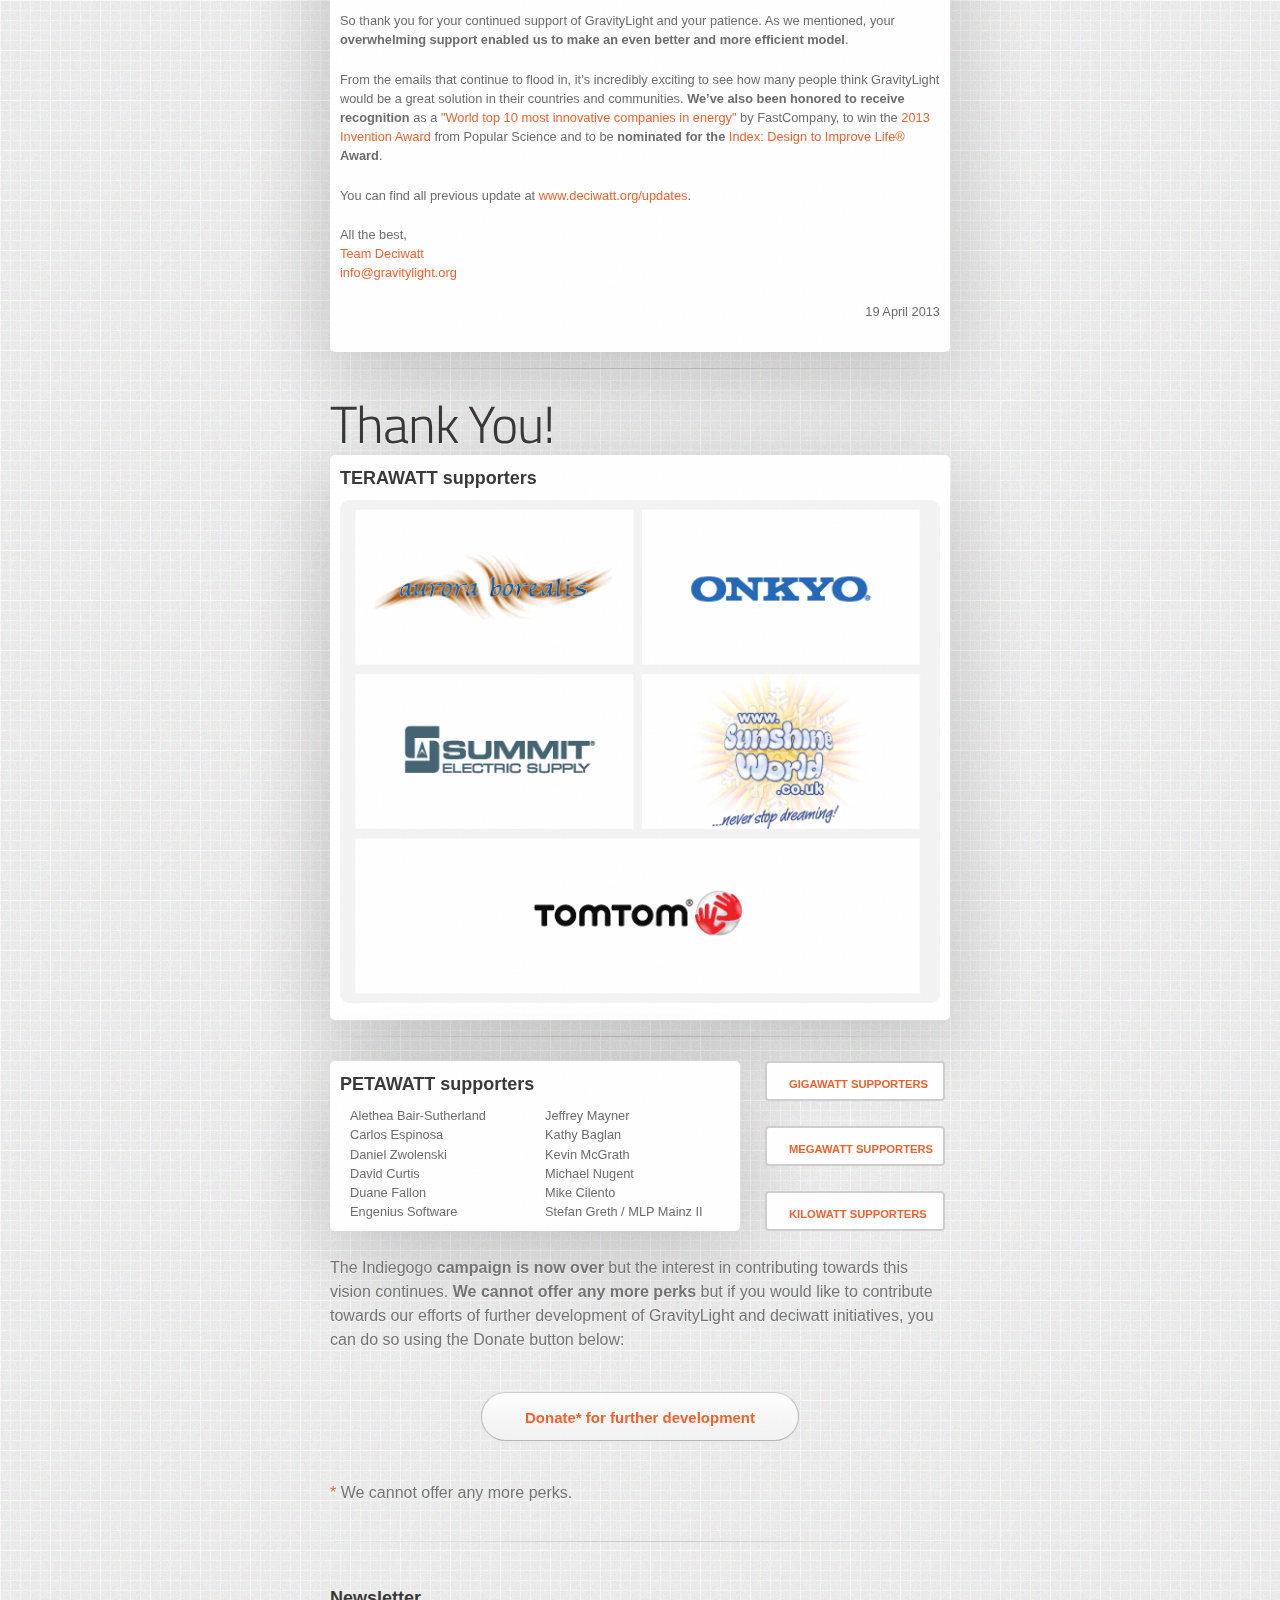
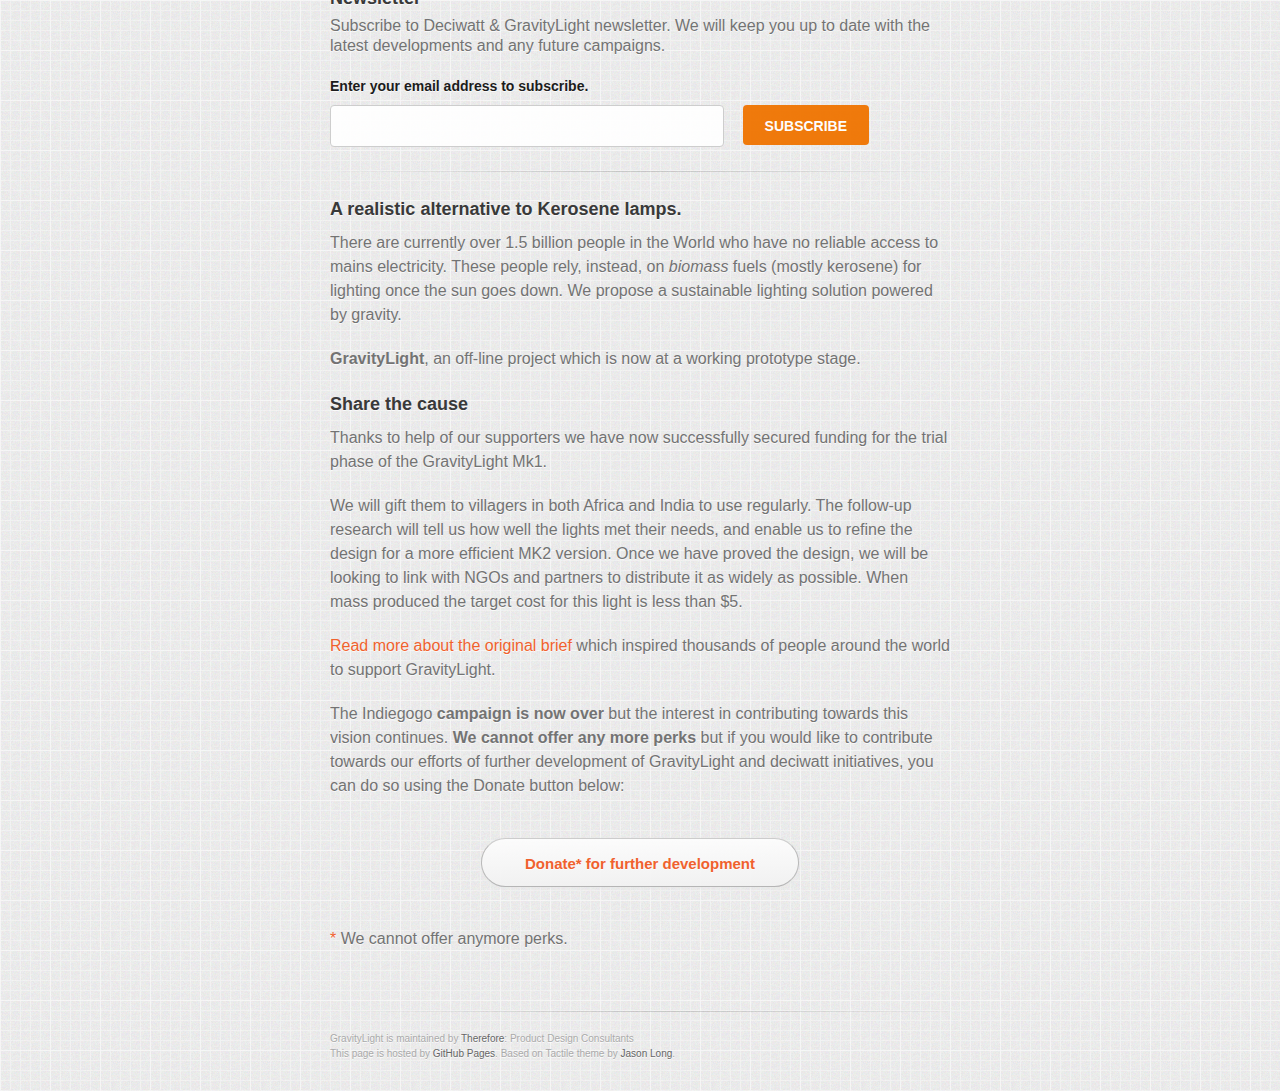
==== commit 80fa3836: "new post Update 19 April" ====
--- a/index.html
+++ b/index.html
@@ -72,44 +72,34 @@
           <hr>
 
         <section class="clearfix notice">
-            <h3>[Update 20 Mar]</h3>
-            <p>Martin and Mary Riddiford <strong>visited Nawala School in Sri Lanka on 19th February 2013</strong>, where 20% of pupils' homes have no electricity and kerosene lamps are used for lighting.</p>
-
-            <p>Extra Cover, a UK based charity helping poor Sri Lankan schools, arranged visits to 3 of these homes and to meet the families. (see <a href="http://www.extracover.org.uk">extracover.org.uk</a>)</p>
-            
-            <img src="/images/martin_srilanka01.jpg" />
-
-            <p>Martin reported "I brought a GravityLight prototype to Sri Lanka to get first hand feedback and reaction to it as a replacement for kerosene lamps. In particular I wanted to <strong>get insights on how & where it might be fitted</strong>, the ease of finding suitable material to fill the weight bags, and whether its use pattern would be acceptable. </p>
-
-            <p>First we had a demonstration of a typical kerosene lamp, which usually consists of an old medicine bottle, and a metal lid pierced with a hole for the home-made wick made from a strip of cloth. Filling it involved lots of spillage. Lighting it with a match produced a yellow flame, giving the light equivalent of a candle, and a lot of smoke. The well known hazards include the significant danger of it being knocked over and potential lung damage from the smoke.</p>
-
-            <img src="/images/martin_srilanka02.jpg" />
-
-            <p>Typical usage was reported to be 3 kerosene lights, one kept alight throughout the night. This level of usage <strong>costs about 500 Rupees</strong> (~US$4) per month. This is a significant amount of money for these families.</p>
-
-            <p>The GravityLight prototype was set up, hanging from a roof beam, which was easy to get at as it was exposed under the tiles. The beam proved to be plenty strong enough to easily support the weight of the GravityLight. The approximately 10kg weight which powers the light was made up from the plentiful supply of rocks around the house, loaded into the bag.</p>
-
-            <img src="/images/martin_srilanka03.jpg" />
-
-            <p>It was difficult to fully assess the amount of light that the GravityLight generated as it was daytime, but we know that when it is completely dark, even a small amount of light makes a big difference. It was certainly a lot brighter than the kerosene flame. I also demonstrated the ability to add a task light to the GravityLight, which enables a more focussed beam to be used for reading etc. </p>
-
-            <img src="/images/martin_srilanka04.jpg" />
-
-            <p>The weight needs to be lifted every 15 to 30 minutes to recharge the light. Everyone who tried was easily able to lift the weight. The insight gained from how kerosene lamps are used, and a typical house layout has enabled us to firm up our thinking about providing a <strong>wired-in lighting system</strong>, rather than just an ambient light.</p>
-
-            <p>The <strong>intention</strong> is that the basic, lowest cost GravityLight will have a built in LED light, for general illumination. It has screw terminals which enable a wire to be connected with several additional LED lights along its length for additional ambient lighting, at the end of which is a more powerful light to be used as a task light, which can be hung over a table, or pointed like a torch. Although the light level is still low, it is far better than the kerosene lights it seeks to replace. This should enable the family to do more in the evening - including reading and learning! This set-up should be able to replace the 3 lamps which are currently used. We are researching whether GravityLight can provide a very low level night light too.</p>
-
-            <p>We are planning on <strong>completing the design and development by April</strong>, and hope to be manufacturing the first trial batch in the summer. We will be gifting units to organisations, including Extra Cover, around the developing world to get feedback from real life use and abuse before committing to full scale production.</p>
-
-            <p>Our goal is to make GravityLight as low cost as possible, but still to be robust enough to survive years of use. It is likely cost about the equivalent of 2 to 4 months kerosene usage, depending on how it is distributed. After that, the light is free..."</p>
-
-            <p>More detailed updates will be posted regularly at <a href="/updates/">www.deciwatt.org/updates</a>.</p>
+            <h3>[Update 19 April]</h3>
+
+            <p>Dear GravityLight contributors and  supporters,</p>
+
+            <p>Just as the sun has finally come back  to London, Martin and Jim have emerged from months in the workshop  where they have been further refining and testing GravityLight. They  have now finalized the design that will be used for our global trial  and, of course, be sent to those of you who requested one in your  pledges.</p>
+
+            <p>Specifically, GravityLight is now even  more <strong>robust</strong> – ensuring that any overload or rougher handling  of the weight will be clearly indicated, through some simple  feedback, to the user. We have also been through a process of virtual  modeling, in parallel to the extensive physical testing, which has  led us to refine the gear geometry and redefine the specific  formulation of plastics, so we now have a low cost solution that we  are confident meets our targets for strength. Given it will be put  through it&rsquo;s paces in a variety of different environments, this  will help ensure it lasts as long as possible!</p>
+
+            <p>Several ways to <strong>improve the quality  of the light</strong> have been explored. We now have the ability to  provide a wider range of power and duration adjustment, and we have  further increased efficiency. We felt that the range should be  extended so that we can understand from the trial what is essential,  what is most useful, and if other applications for the power can be  found, beyond light, radio and trickle charging of batteries.</p>
+
+            <p>We also got some interesting feedback from Rebecca at the Danish Refugee Council, that being able to see the inner workings of GravityLights would help avoid them being confiscated and destroyed at checkpoints and border crossings. So we&rsquo;ve incorporated a <strong>clear plastic back</strong> into the design too. </p>
+
+            <p>The insight from Martin&rsquo;s personal  holiday to Sri Lanka that households used several kerosene lights  around their rooms – and those with electricity used strings of  lights fed into our exploration of what <strong>useful peripheral devices</strong> could be attached to GravityLight. We plan to get feedback during  our trials on which are the most useful.</p>
+
+            <p><strong>We now have the exciting – and  long – route to producing our first batch!</strong> This entails  completing the tooling, testing samples, ironing out any issues with  the production process, getting final samples and then - when we&rsquo;re  happy the quality is right – it's full speed production. Providing  no glitches, this takes us to the end of the summer when we&rsquo;ll  start shipping the units around the world.</p>
+
+            <p>So thank you for your continued support  of GravityLight and your patience. As we mentioned, your <strong>overwhelming support enabled us to make an even better and more  efficient model</strong>.</p>
+
+            <p>From the emails that continue to flood in, it&rsquo;s incredibly exciting to see how many people think GravityLight would be a great solution in their countries and communities. <strong>We&rsquo;ve also been honored to receive recognition</strong> as a <a href="http://www.fastcompany.com/most-innovative-companies/2013/industry/energy">"World top 10 most innovative companies in energy"</a> by FastCompany, to win the <a href="http://www.popsci.com/technology/article/2013-04/lighting-ballast-bulb">2013 Invention Award</a> from Popular Science and to be <strong>nominated for the <a HREF="http://www.nominateforindexaward.dk/Presentation/read/id=MjI0OQ">Index: Design to Improve Life®</a> Award</strong>.</p>
+
+            <p>You can find all previous update at <a href="/updates/">www.deciwatt.org/updates</a>.</p>
+
 
             <p>All the best,<br />
             <a href="mailto:info@gravitylight.org">Team Deciwatt<br />info@gravitylight.org</a><br />
             </p>
 
-            <p style="text-align: right">20 March 2013</p>
+            <p style="text-align: right">19 April 2013</p>
         </section>
 
           <hr>
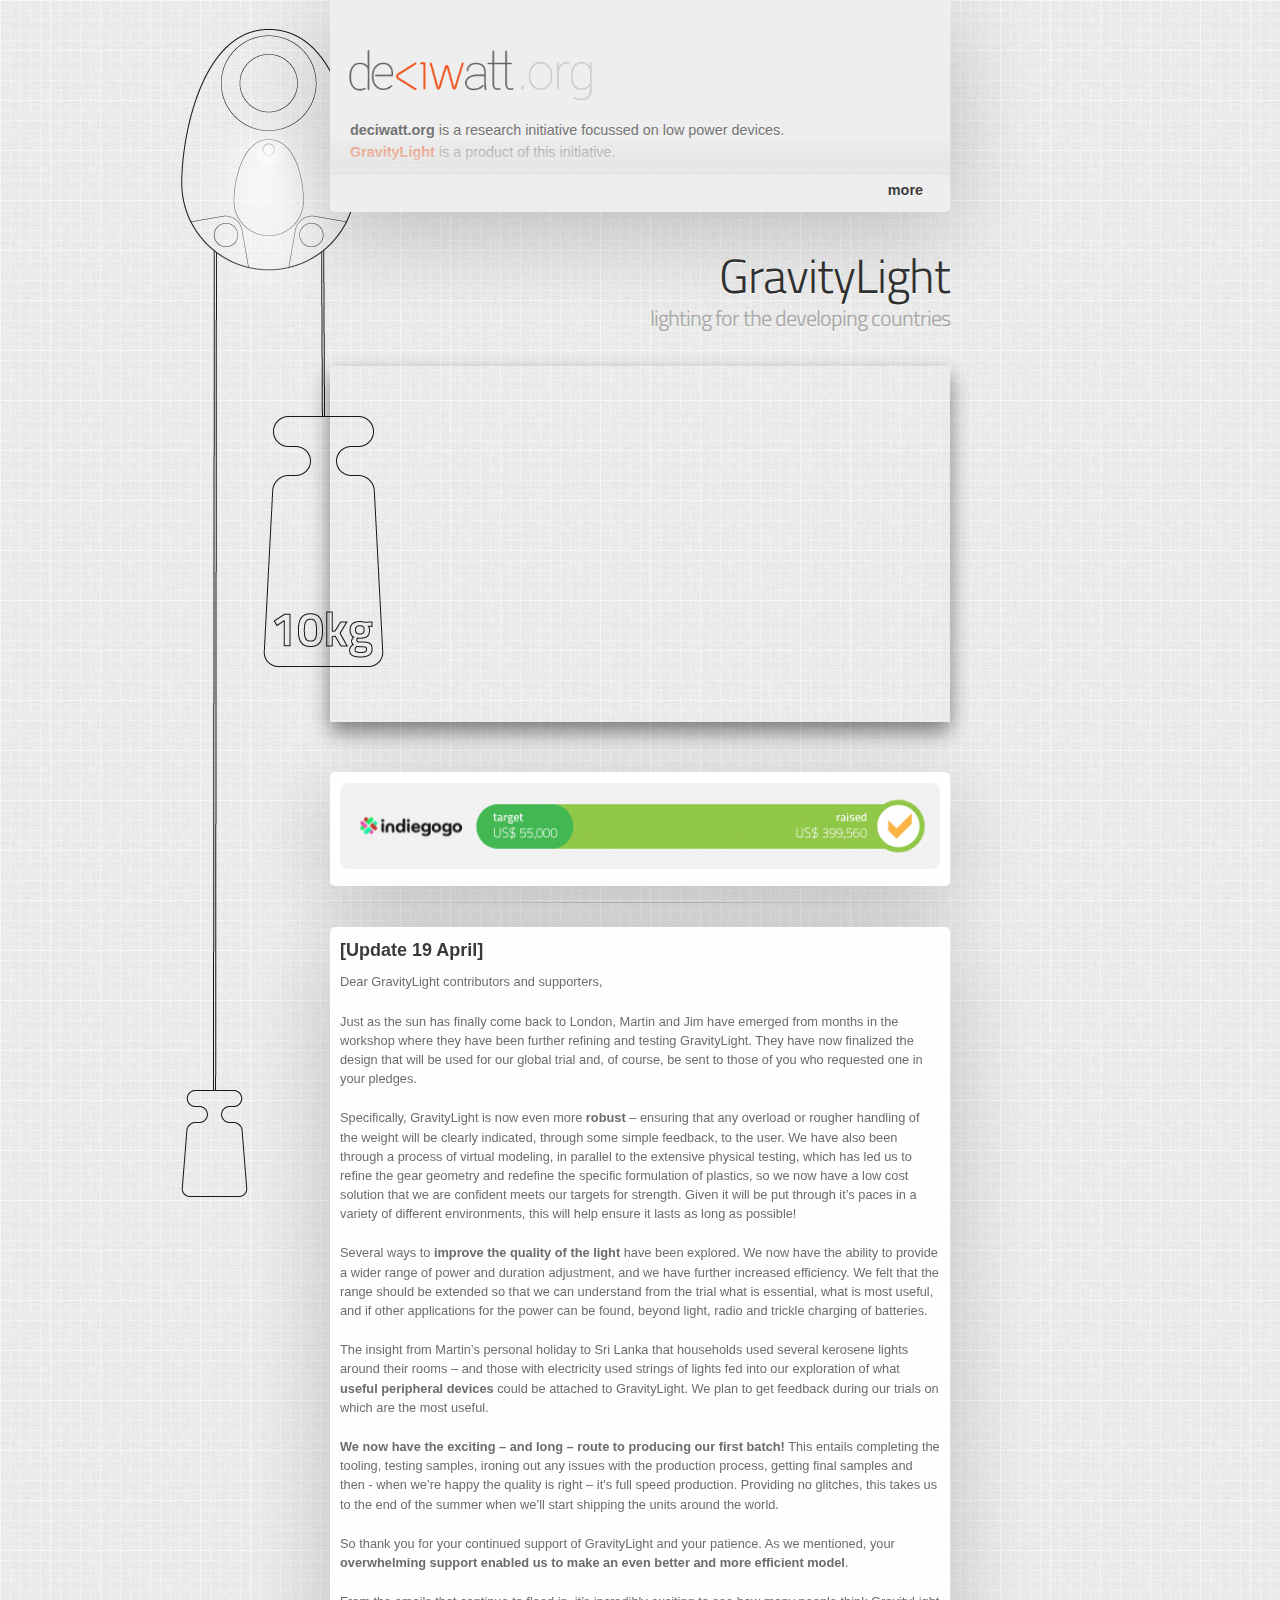
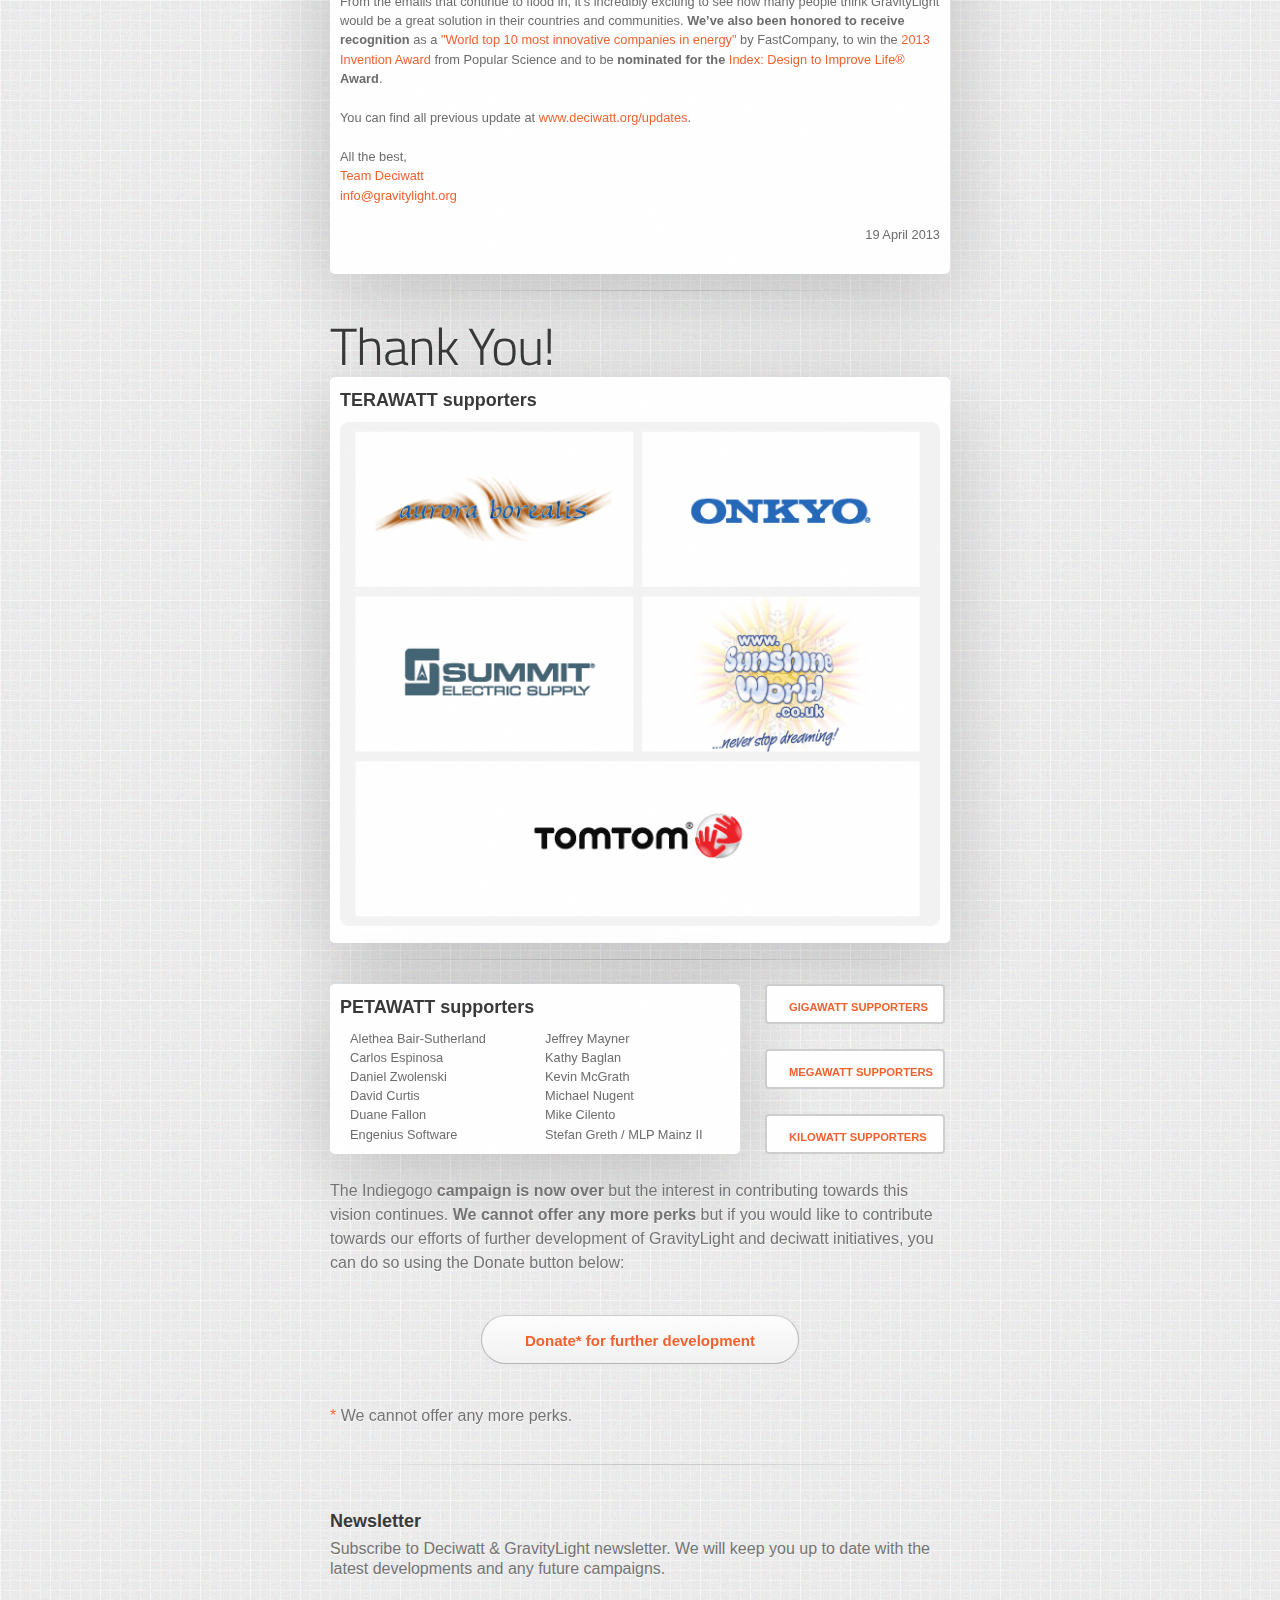
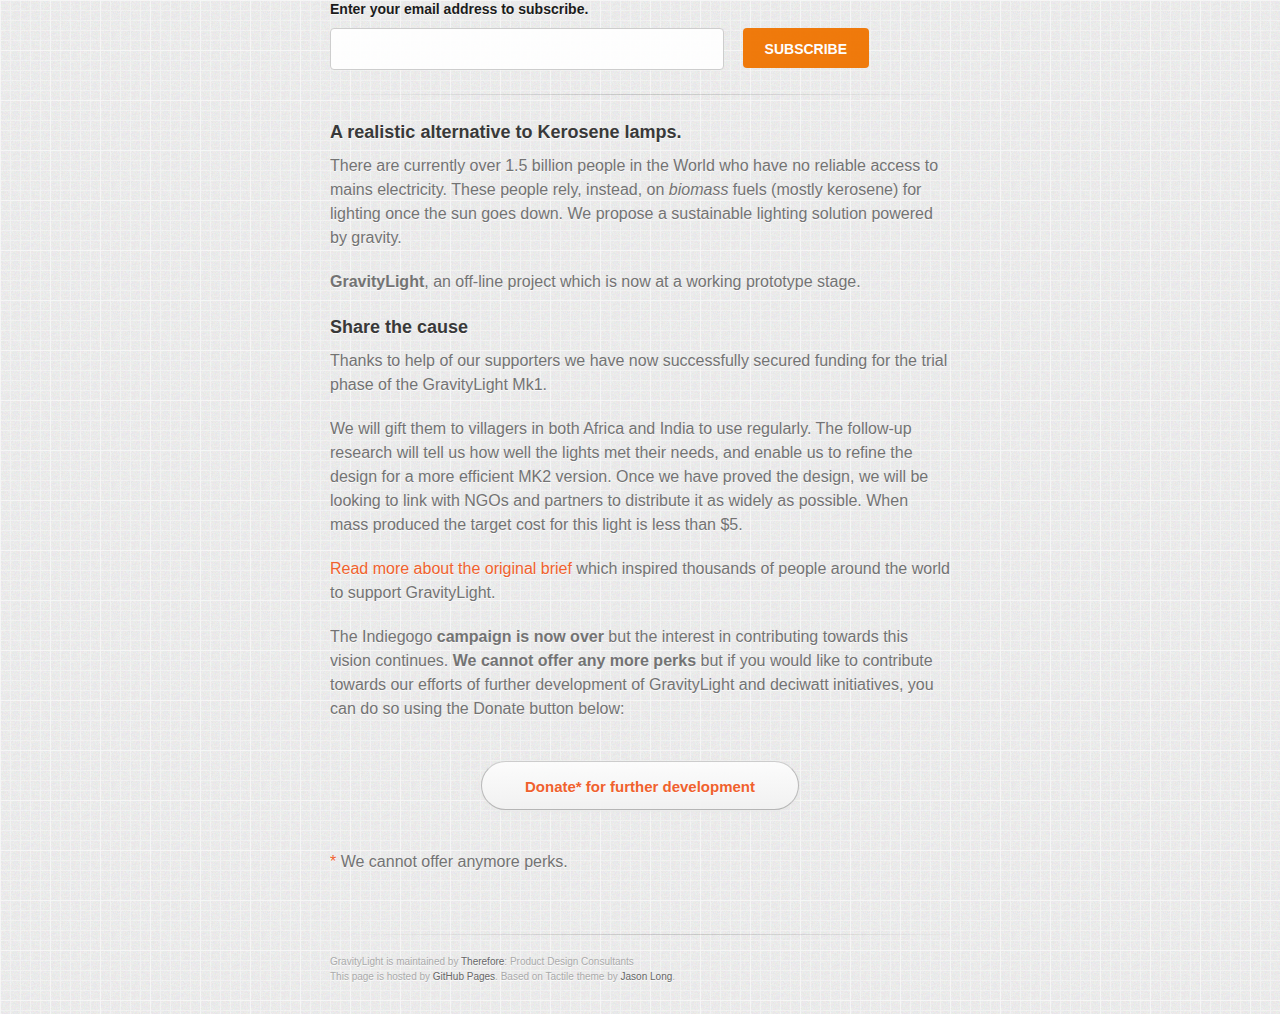
==== commit 98540877: "send" ====
--- a/index.html
+++ b/index.html
@@ -82,8 +82,6 @@
 
             <p>Several ways to <strong>improve the quality  of the light</strong> have been explored. We now have the ability to  provide a wider range of power and duration adjustment, and we have  further increased efficiency. We felt that the range should be  extended so that we can understand from the trial what is essential,  what is most useful, and if other applications for the power can be  found, beyond light, radio and trickle charging of batteries.</p>
 
-            <p>We also got some interesting feedback from Rebecca at the Danish Refugee Council, that being able to see the inner workings of GravityLights would help avoid them being confiscated and destroyed at checkpoints and border crossings. So we&rsquo;ve incorporated a <strong>clear plastic back</strong> into the design too. </p>
-
             <p>The insight from Martin&rsquo;s personal  holiday to Sri Lanka that households used several kerosene lights  around their rooms – and those with electricity used strings of  lights fed into our exploration of what <strong>useful peripheral devices</strong> could be attached to GravityLight. We plan to get feedback during  our trials on which are the most useful.</p>
 
             <p><strong>We now have the exciting – and  long – route to producing our first batch!</strong> This entails  completing the tooling, testing samples, ironing out any issues with  the production process, getting final samples and then - when we&rsquo;re  happy the quality is right – it's full speed production. Providing  no glitches, this takes us to the end of the summer when we&rsquo;ll  start shipping the units around the world.</p>
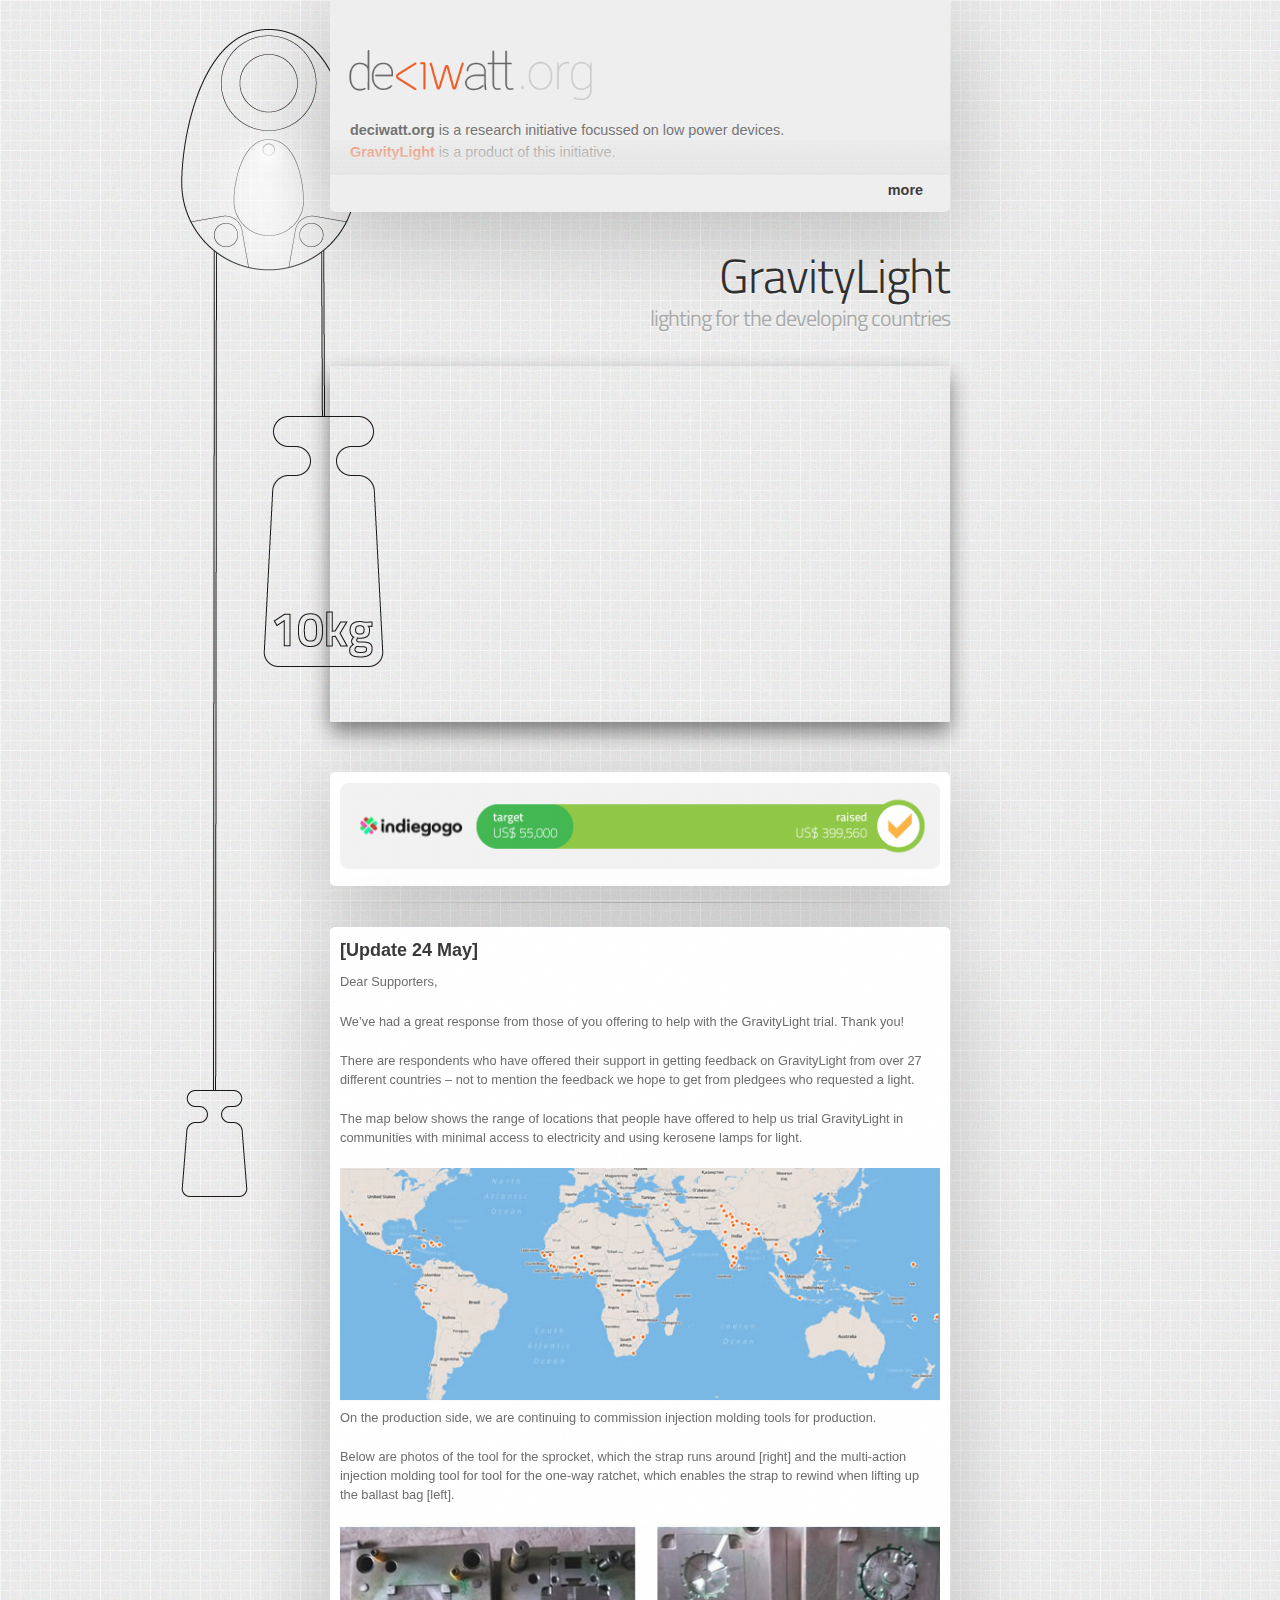
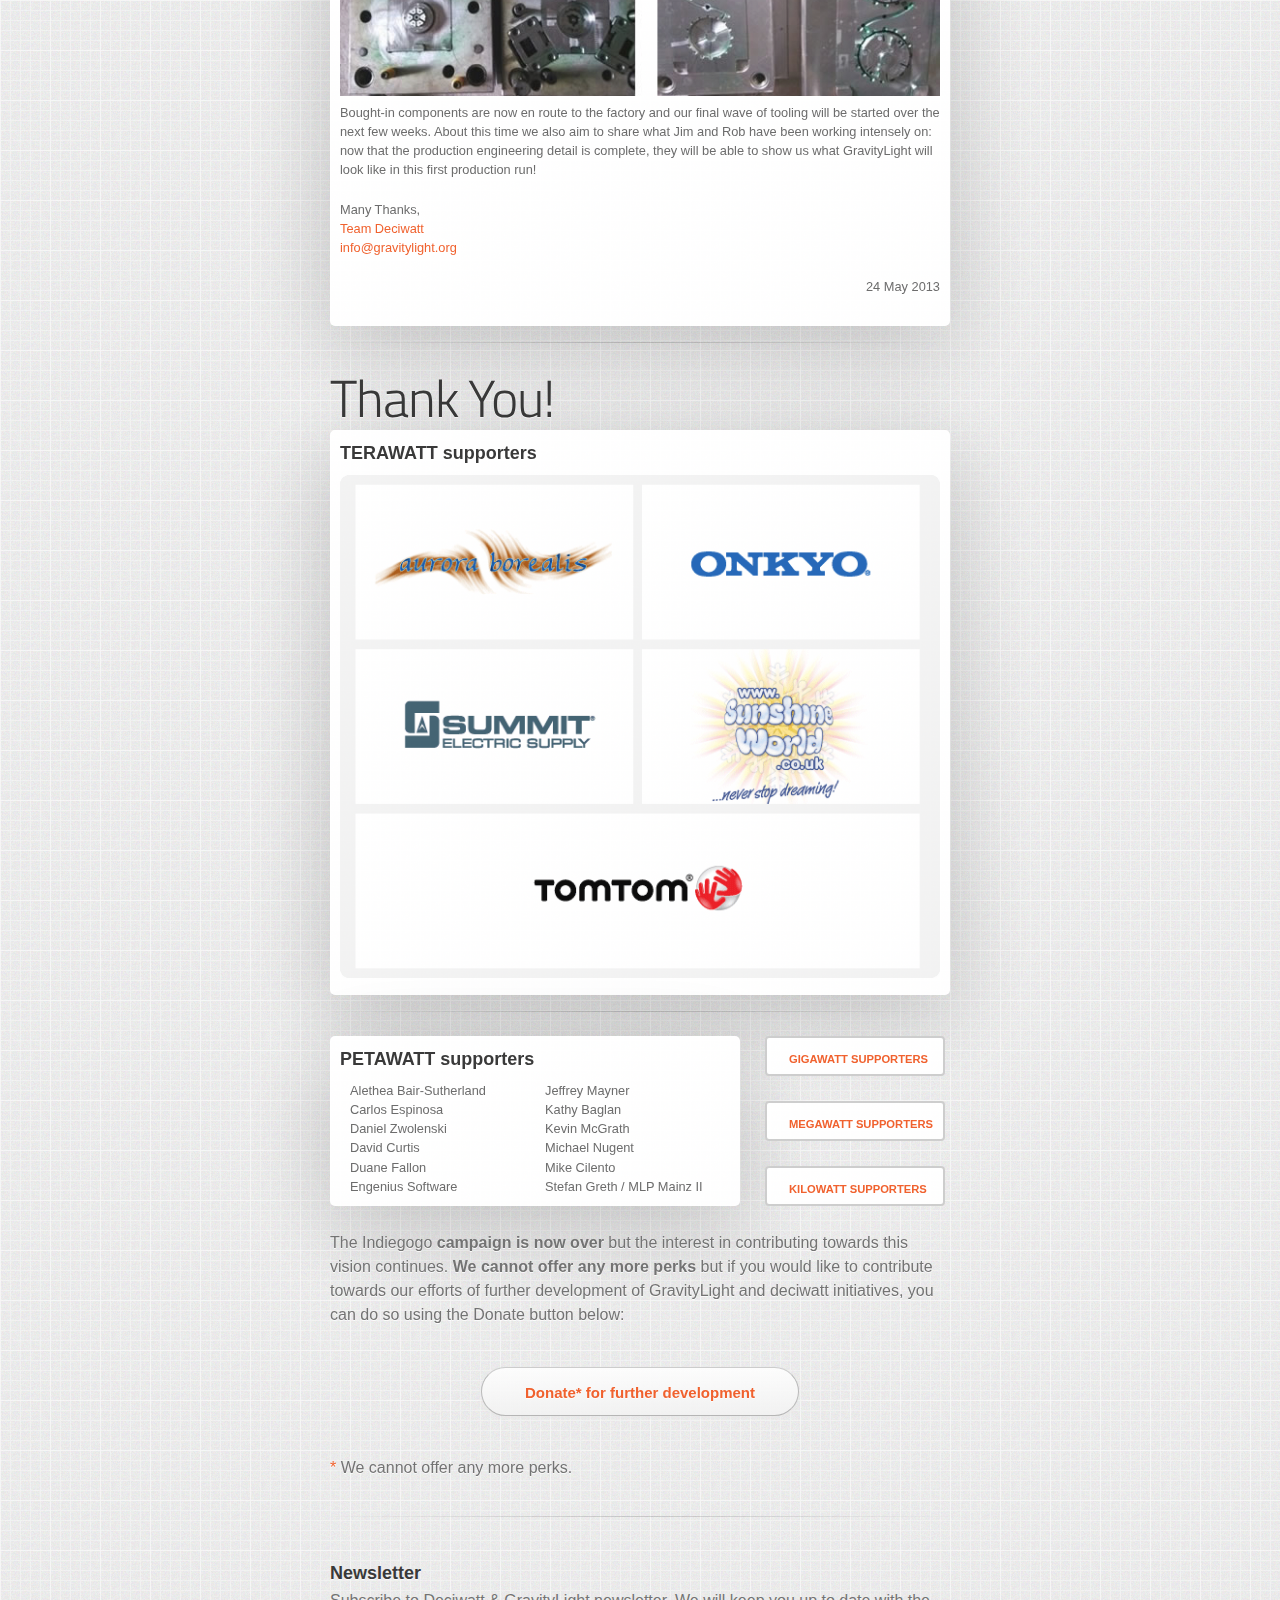
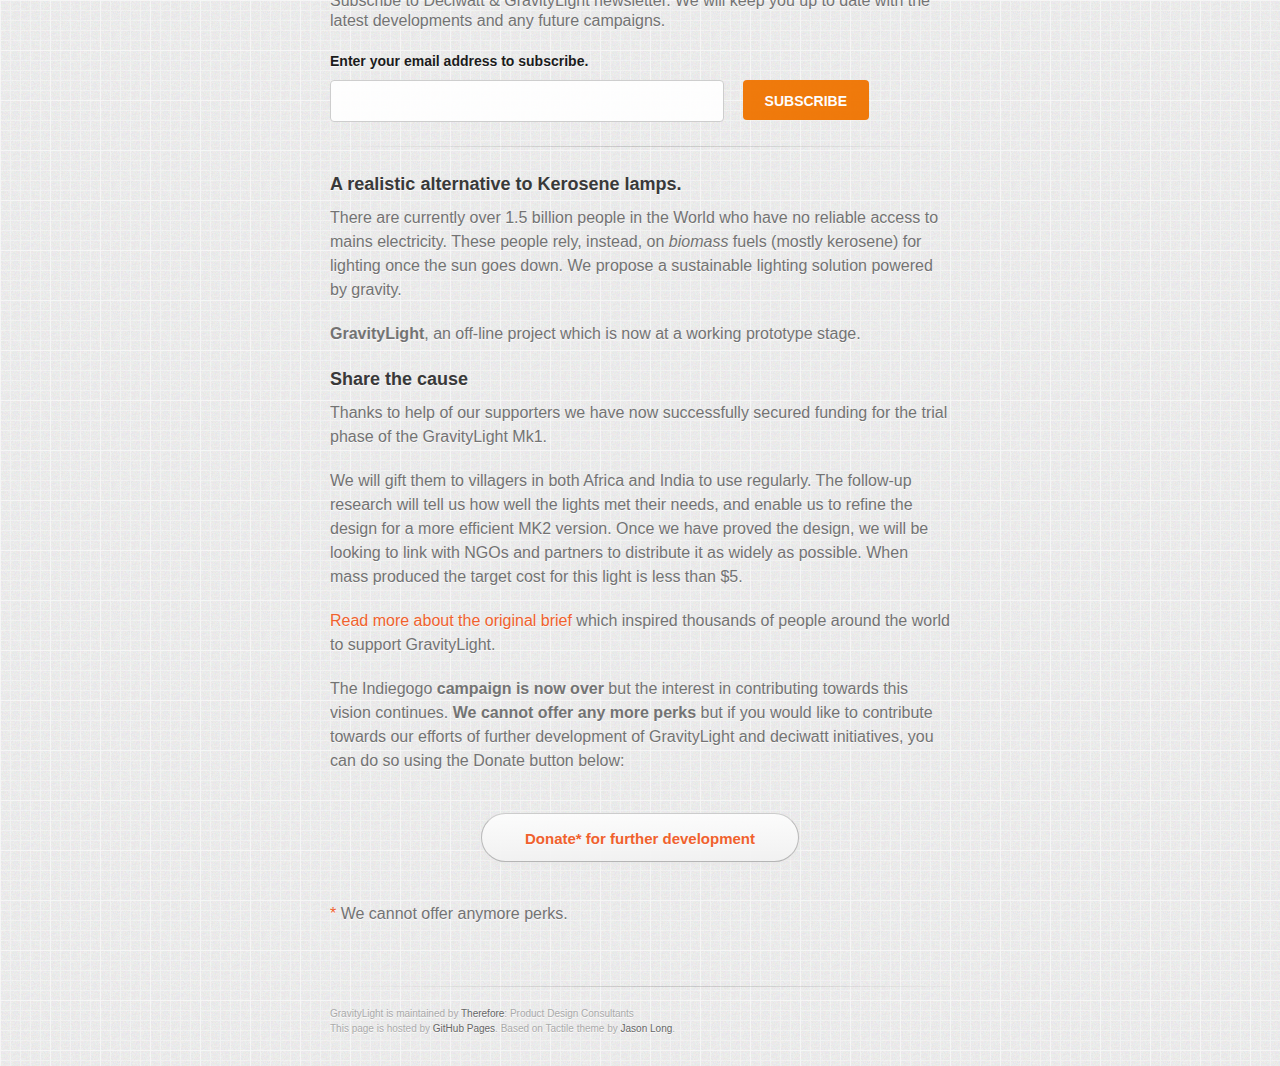
==== commit f01ad686: "24 may update" ====
--- a/index.html
+++ b/index.html
@@ -72,32 +72,23 @@
           <hr>
 
         <section class="clearfix notice">
-            <h3>[Update 19 April]</h3>
-
-            <p>Dear GravityLight contributors and  supporters,</p>
-
-            <p>Just as the sun has finally come back  to London, Martin and Jim have emerged from months in the workshop  where they have been further refining and testing GravityLight. They  have now finalized the design that will be used for our global trial  and, of course, be sent to those of you who requested one in your  pledges.</p>
-
-            <p>Specifically, GravityLight is now even  more <strong>robust</strong> – ensuring that any overload or rougher handling  of the weight will be clearly indicated, through some simple  feedback, to the user. We have also been through a process of virtual  modeling, in parallel to the extensive physical testing, which has  led us to refine the gear geometry and redefine the specific  formulation of plastics, so we now have a low cost solution that we  are confident meets our targets for strength. Given it will be put  through it&rsquo;s paces in a variety of different environments, this  will help ensure it lasts as long as possible!</p>
-
-            <p>Several ways to <strong>improve the quality  of the light</strong> have been explored. We now have the ability to  provide a wider range of power and duration adjustment, and we have  further increased efficiency. We felt that the range should be  extended so that we can understand from the trial what is essential,  what is most useful, and if other applications for the power can be  found, beyond light, radio and trickle charging of batteries.</p>
-
-            <p>The insight from Martin&rsquo;s personal  holiday to Sri Lanka that households used several kerosene lights  around their rooms – and those with electricity used strings of  lights fed into our exploration of what <strong>useful peripheral devices</strong> could be attached to GravityLight. We plan to get feedback during  our trials on which are the most useful.</p>
-
-            <p><strong>We now have the exciting – and  long – route to producing our first batch!</strong> This entails  completing the tooling, testing samples, ironing out any issues with  the production process, getting final samples and then - when we&rsquo;re  happy the quality is right – it's full speed production. Providing  no glitches, this takes us to the end of the summer when we&rsquo;ll  start shipping the units around the world.</p>
-
-            <p>So thank you for your continued support  of GravityLight and your patience. As we mentioned, your <strong>overwhelming support enabled us to make an even better and more  efficient model</strong>.</p>
-
-            <p>From the emails that continue to flood in, it&rsquo;s incredibly exciting to see how many people think GravityLight would be a great solution in their countries and communities. <strong>We&rsquo;ve also been honored to receive recognition</strong> as a <a href="http://www.fastcompany.com/most-innovative-companies/2013/industry/energy">"World top 10 most innovative companies in energy"</a> by FastCompany, to win the <a href="http://www.popsci.com/technology/article/2013-04/lighting-ballast-bulb">2013 Invention Award</a> from Popular Science and to be <strong>nominated for the <a HREF="http://www.nominateforindexaward.dk/Presentation/read/id=MjI0OQ">Index: Design to Improve Life®</a> Award</strong>.</p>
-
-            <p>You can find all previous update at <a href="/updates/">www.deciwatt.org/updates</a>.</p>
-
-
-            <p>All the best,<br />
+            <h3>[Update 24 May]</h3>
+
+<p>Dear Supporters,</p>
+<p>We’ve had a great response from those of you offering to help with the GravityLight trial. Thank you!</p>
+<p>There are respondents who have offered their support in getting feedback on GravityLight from over 27 different countries – not to mention the feedback we hope to get from pledgees who requested a light.</p>
+<p>The map below shows the range of locations that people have offered to help us trial GravityLight in communities with minimal access to electricity and using kerosene lamps for light.</p>
+<img src="images/trialquestionaires.jpg" width="" />
+<p>On the production side, we are continuing to commission injection molding tools for production.</p>
+<p>Below are photos of the tool for the sprocket, which the strap runs around [right] and the multi-action injection molding tool for tool for the one-way ratchet, which enables the strap to rewind when lifting up the ballast bag [left].</p>
+            <img src="images/sprocket.jpg" width="" />
+
+<p>Bought-in components are now en route to the factory and our final wave of tooling will be started over the next few weeks. About this time we also aim to share what Jim and Rob have been working intensely on: now that the production engineering detail is complete, they will be able to show us what GravityLight will look like in this first production run!</p>
+            <p>Many Thanks,<br />
             <a href="mailto:info@gravitylight.org">Team Deciwatt<br />info@gravitylight.org</a><br />
             </p>
 
-            <p style="text-align: right">19 April 2013</p>
+            <p style="text-align: right">24 May 2013</p>
         </section>
 
           <hr>
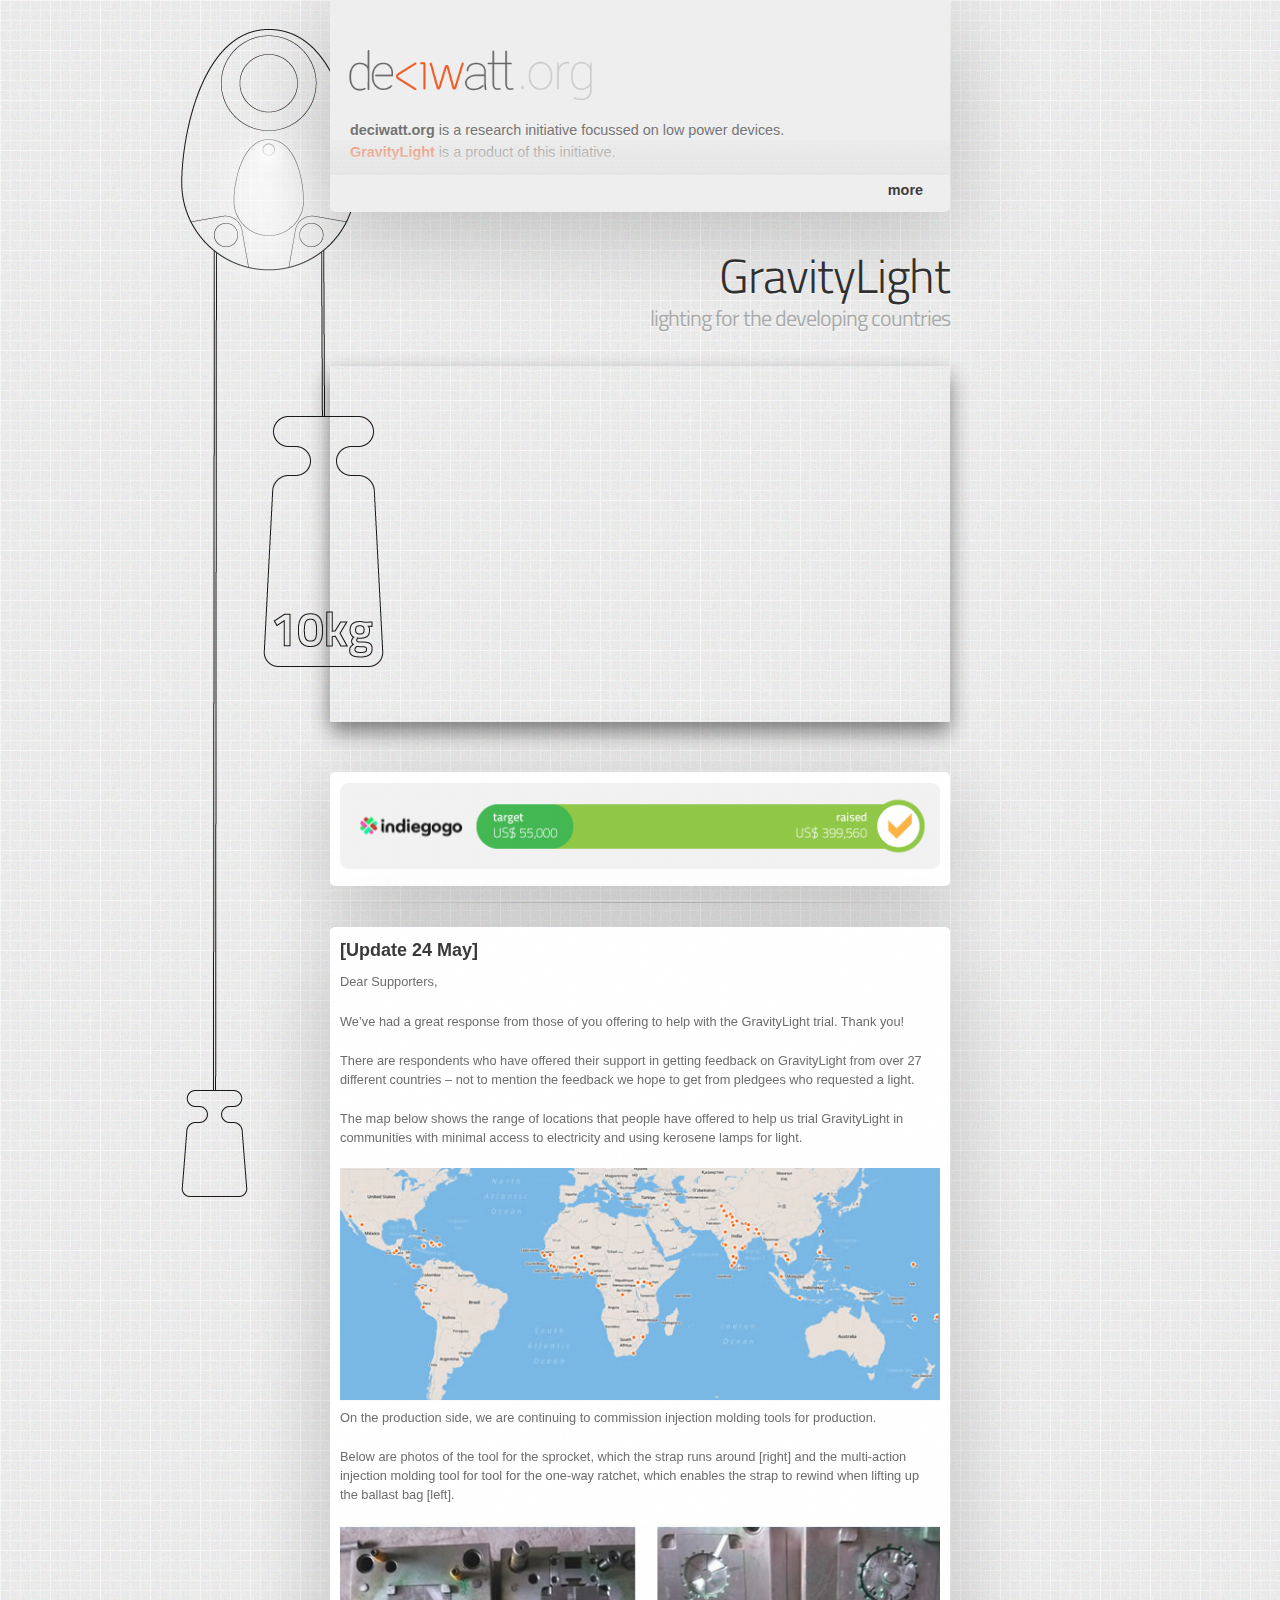
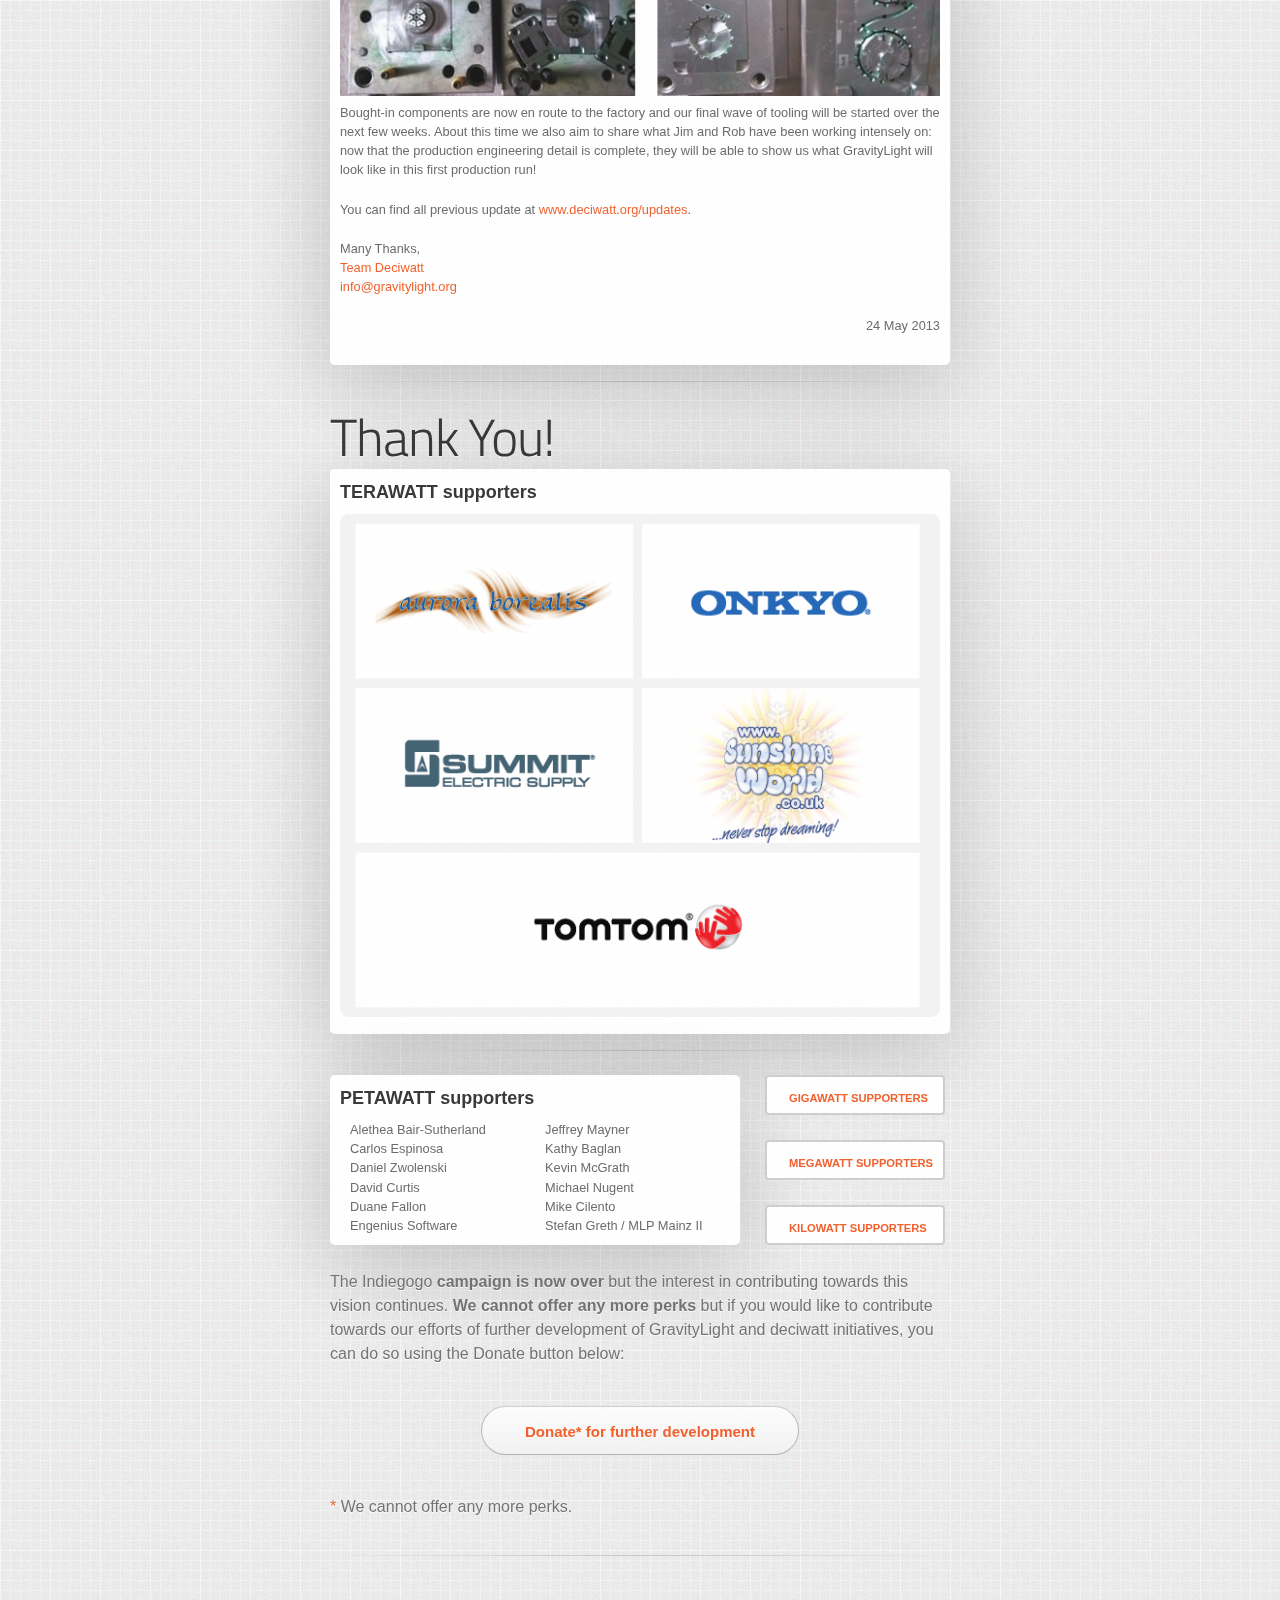
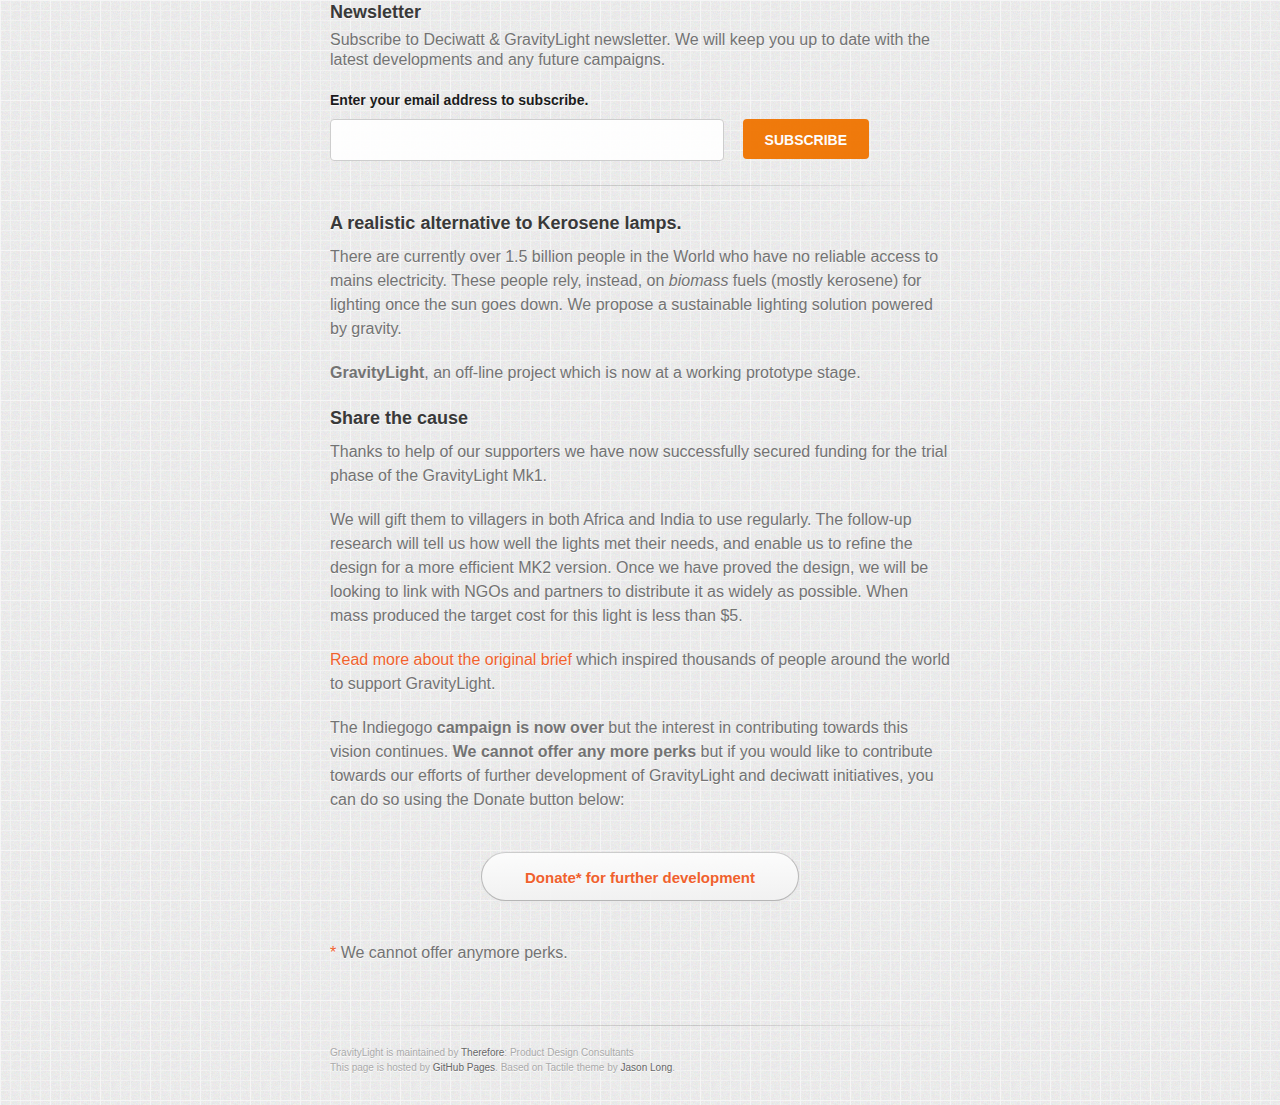
==== commit 0065f395: "f" ====
--- a/index.html
+++ b/index.html
@@ -84,6 +84,7 @@
             <img src="images/sprocket.jpg" width="" />
 
 <p>Bought-in components are now en route to the factory and our final wave of tooling will be started over the next few weeks. About this time we also aim to share what Jim and Rob have been working intensely on: now that the production engineering detail is complete, they will be able to show us what GravityLight will look like in this first production run!</p>
+            <p>You can find all previous update at <a href="/updates/">www.deciwatt.org/updates</a>.</p>
             <p>Many Thanks,<br />
             <a href="mailto:info@gravitylight.org">Team Deciwatt<br />info@gravitylight.org</a><br />
             </p>
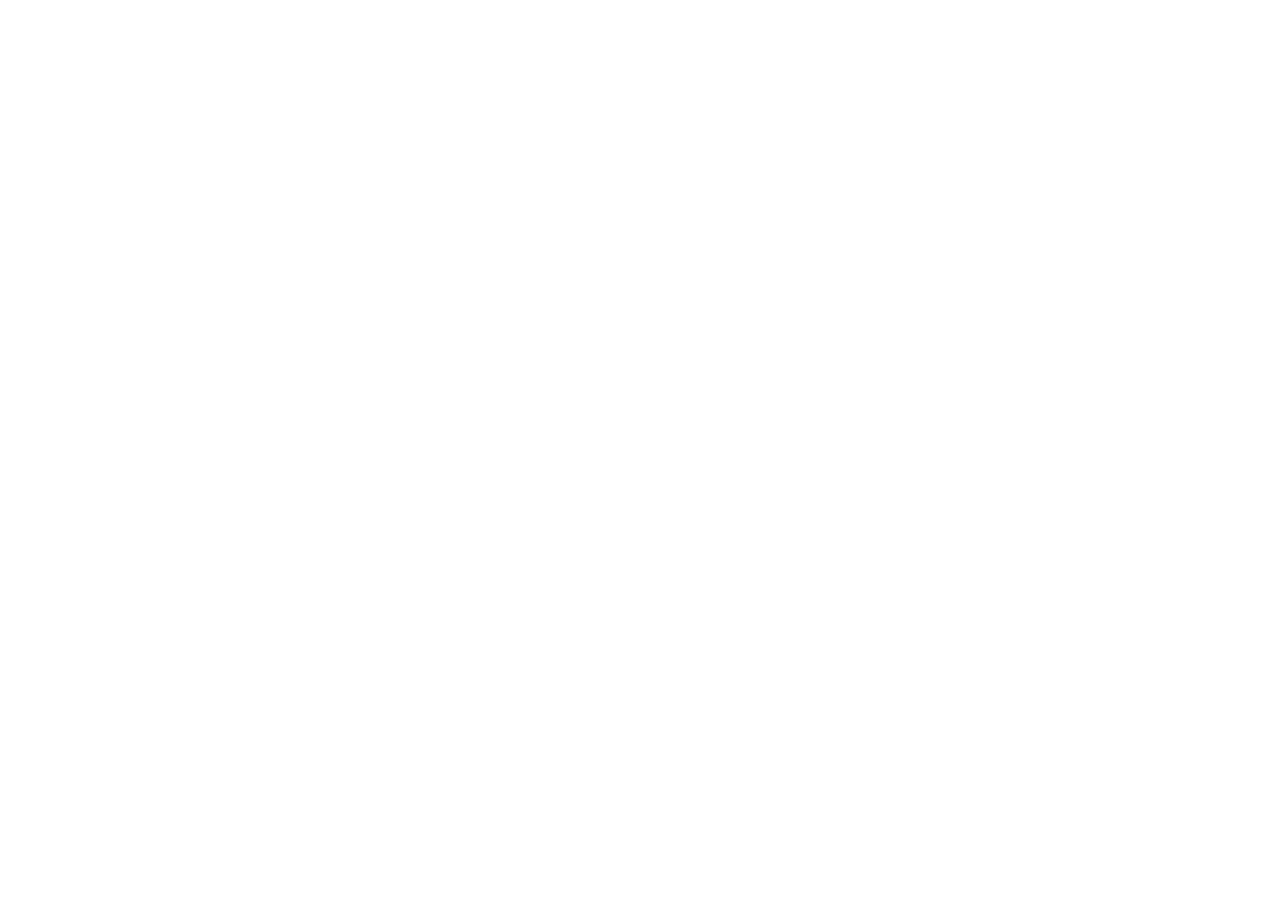
==== commit 3777740e: "redirect" ====
--- a/index.html
+++ b/index.html
@@ -2,6 +2,7 @@
 <html>
   <head>
     <meta charset='utf-8'>
+    <meta http-equiv="refresh" content="0; url=http://deciwatt.net/">
 
     <meta name="description" content="There are currently over 1.5 billion people in the World who have no reliable access to mains electricity. GravityLight aims to tackle this problem and with your support it can become reality.">
     <meta name="keywords" content="gravity light, gravitylight, deciwatt, dec1watt, low power, kickstarter, electricity, kerosene, lamp, lighting, light, koomey law, therefore, design">
--- a/stylesheets/stylesheet.css
+++ b/stylesheets/stylesheet.css
@@ -63,7 +63,7 @@
   color: #6d6d6d;
 }
 .bg2 {
-    background: #e7e7e7 url(../images/noisy_grid.png) 0 0 repeat;
+    background: #e7e7e7 url(../images/noisy_grid.png) 0 0 repeat fixed;
 }
 
 a {
@@ -129,6 +129,7 @@
     column-count: 3;
     column-gap: 20px;
     font-size: .8em;
+    text-transform: capitalize;
 }
 header {
   padding-top: 35px;
@@ -177,6 +178,7 @@
 
 #container .inner img {
   max-width: 100%;
+
 }
 
 #downloads {
